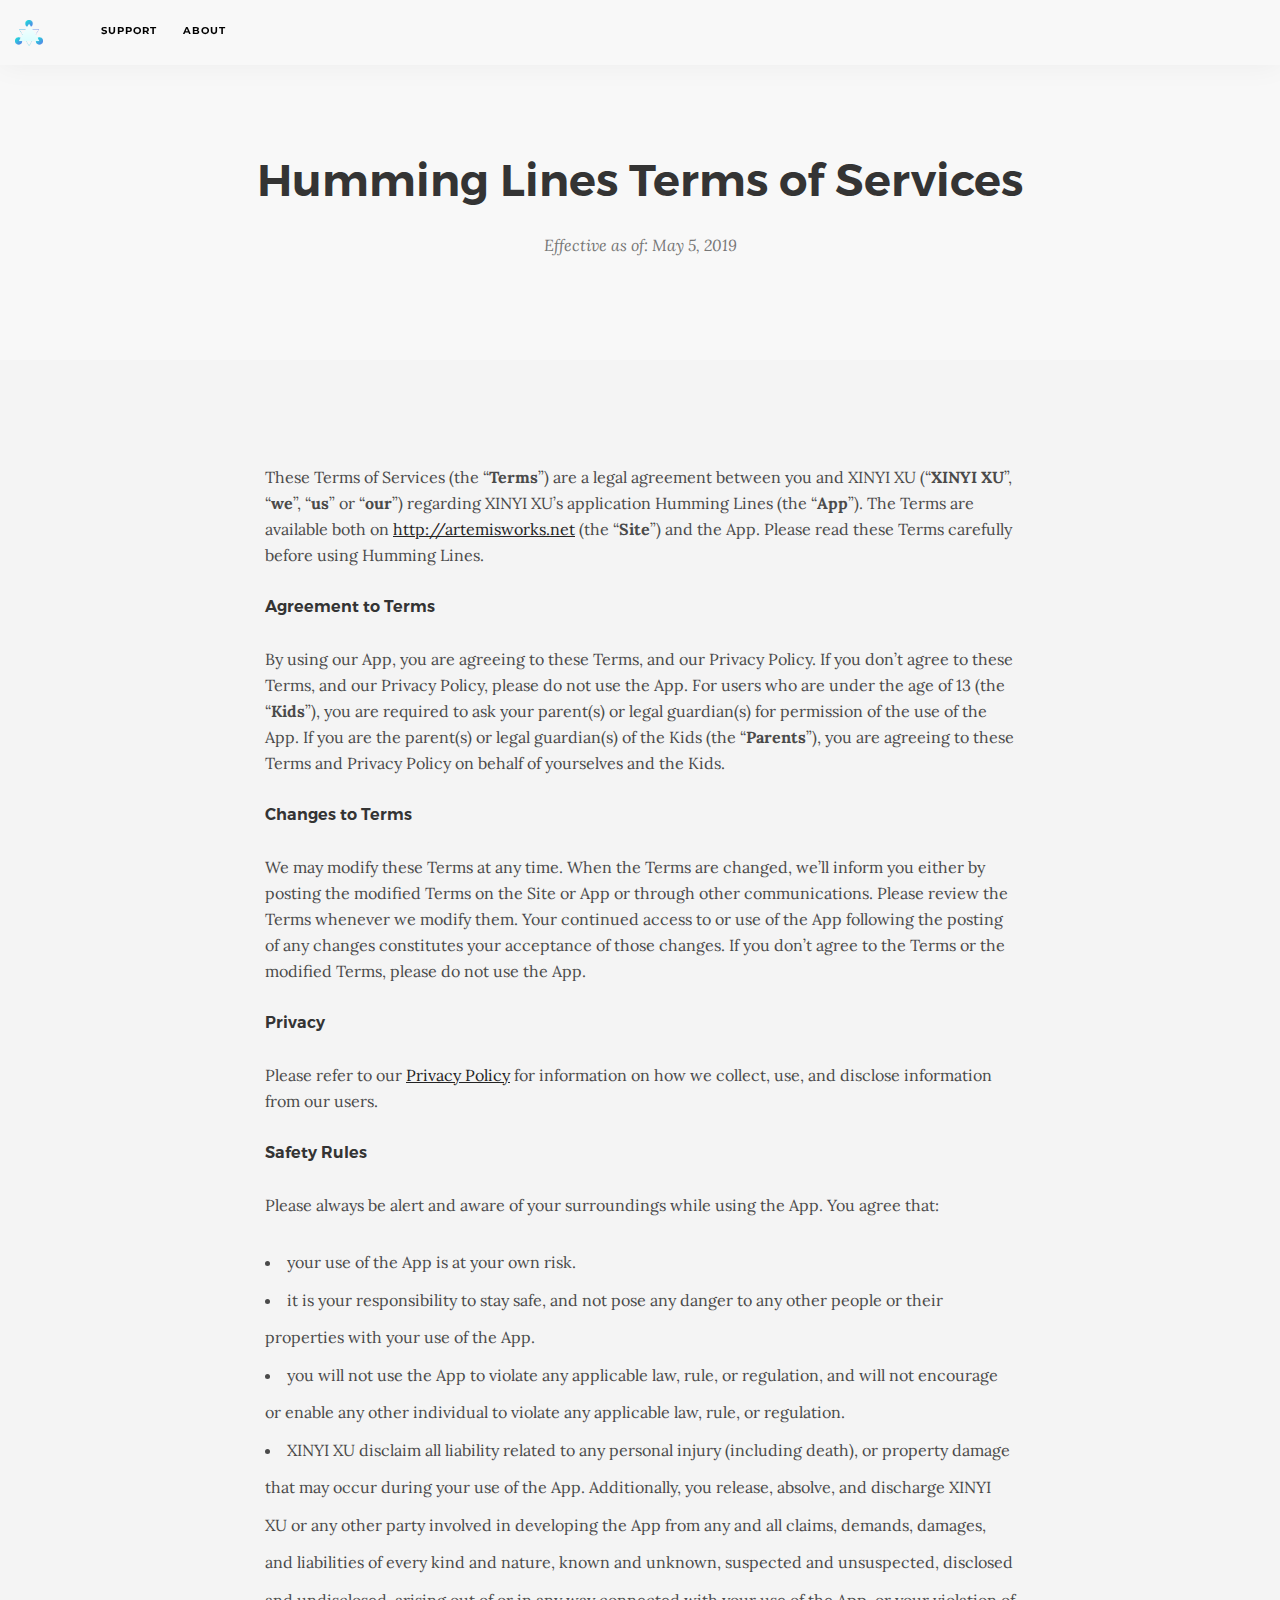
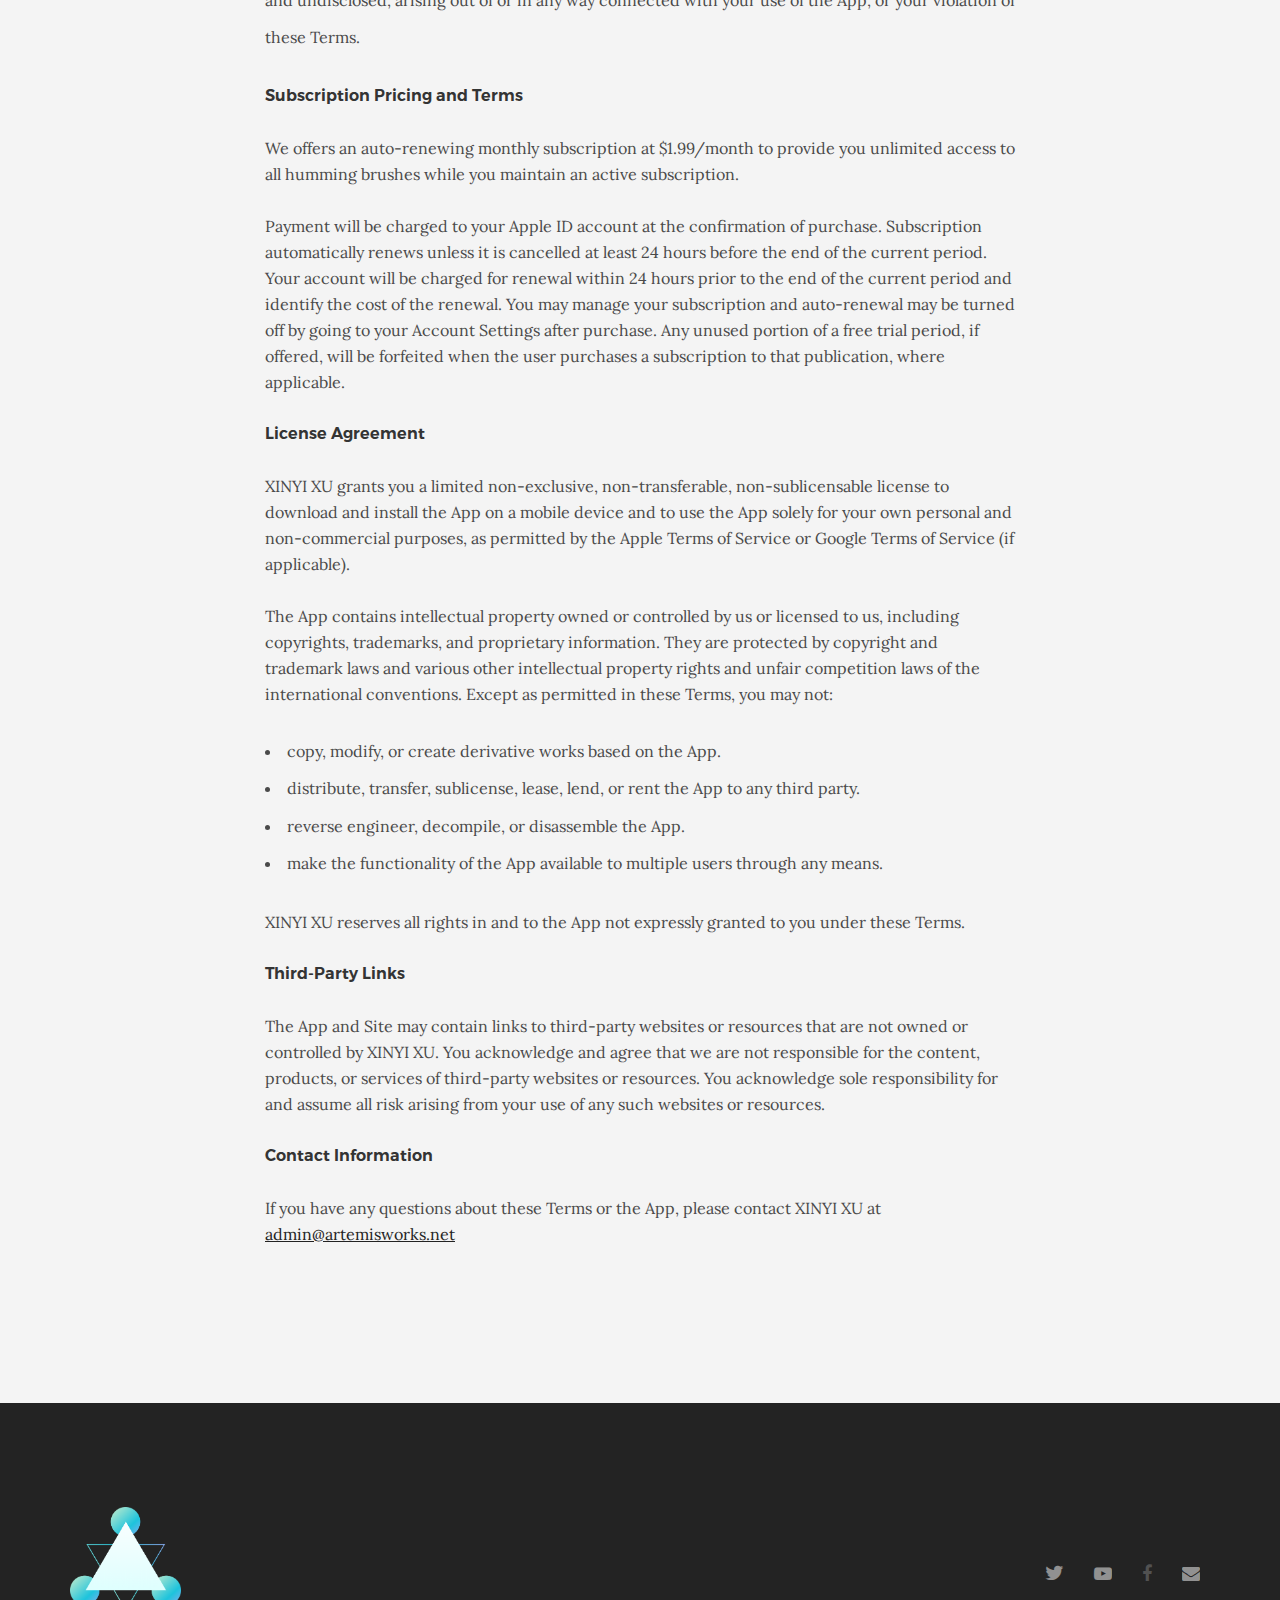
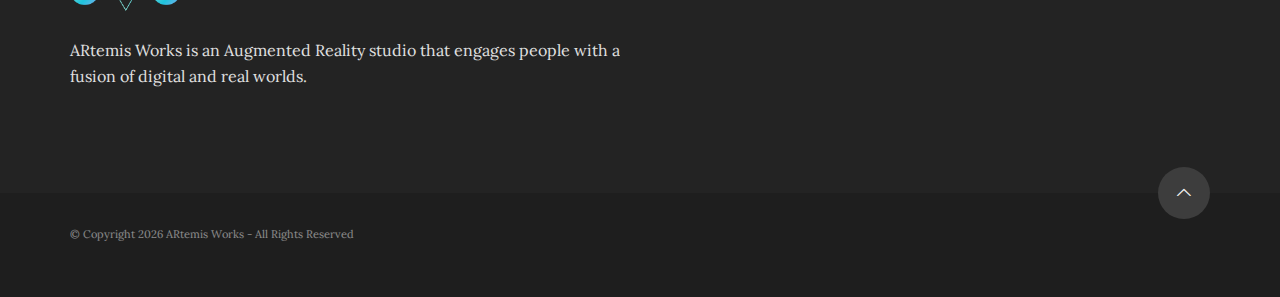
==== terms_of_services_music_brush.html @ 25d591d4 "initial" ====
<!doctype html>
<html lang="en">
    <head>
        <meta charset="utf-8">
        <title>ARtemis | Augmented Reality Works</title>
        <meta name="viewport" content="width=device-width, initial-scale=1.0">
        <link href="css/bootstrap.css" rel="stylesheet" type="text/css" media="all" />
        <link href="css/socicon.css" rel="stylesheet" type="text/css" media="all" />
        <link href="css/iconsmind.css" rel="stylesheet" type="text/css" media="all" />
        <link href="css/interface-icons.css" rel="stylesheet" type="text/css" media="all" />
        <link href="css/owl.carousel.css" rel="stylesheet" type="text/css" media="all" />
        <link href="css/lightbox.min.css" rel="stylesheet" type="text/css" media="all" />
        <link href="css/theme.css" rel="stylesheet" type="text/css" media="all" />
        <link href="css/custom.css" rel="stylesheet" type="text/css" media="all" />
        <link href='https://fonts.googleapis.com/css?family=Lora:400,400italic,700%7CMontserrat:400,700' rel='stylesheet' type='text/css'>
        <link rel="stylesheet" href="https://cdnjs.cloudflare.com/ajax/libs/font-awesome/4.7.0/css/font-awesome.min.css">
    </head>
    <body class="scroll-assist">
        <a id="top"></a>
        <div class="loader"></div>
        <nav class="transition--fade">
            <div class="nav-bar nav--absolute nav--transparent" data-fixed-at="200">
                <div class="nav-module logo-module left">
                    <a href="index.html">
                        <img class="logo logo-dark" alt="logo" src="img/ARtemis4.png" />
                        <img class="logo logo-light" alt="logo" src="img/ARtemis4.png" />
                    </a>
                </div>
                <div class="nav-module menu-module left">
                    <ul class="menu">
                        <li>
                            <a href="support.html" style="color: #000000">
                                <b>Support</b>
                            </a>
                        </li>
                        <li>
                            <a href="about.html" style="color: #000000">
                                <b>About</b>
                            </a>
                        </li>
                    </ul>
                </div>
            </div>
        </nav>
        <!--end of modal-container-->
        <div class="main-container transition--fade">
            <section class="height-40">
                <div class="container pos-vertical-center">
                    <div class="row">
                        <div class="col-sm-12 text-center">
                            <br/><br/>
                            <h2>Humming Lines Terms of Services</h2>
                            <span>
                                <em>Effective as of: May 5, 2019</em>
                            </span>
                        </div>
                    </div>
                    <!--end of row-->
                </div>
                <!--end of container-->
            </section>
            <section class="bg--secondary">
                <div class="container">
                    <div class="row">
                        <div class="col-sm-8 col-sm-offset-2">
                            <p style="color:#4A4A4A">
                                These Terms of Services (the “<b>Terms</b>”) are a legal agreement between you and XINYI XU (“<b>XINYI XU</b>”, “<b>we</b>”, “<b>us</b>” or “<b>our</b>”) regarding XINYI XU’s application Humming Lines (the “<b>App</b>”). The Terms are available both on <a href="http://artemisworks.net/terms_of_services_humming_lines.html">http://artemisworks.net</a> (the “<b>Site</b>”) and the App. Please read these Terms carefully before using Humming Lines. 

                            </p>
                            <h5>Agreement to Terms</h5>
                            <p style="color:#4A4A4A">
                                By using our App, you are agreeing to these Terms, and our Privacy Policy. If you don’t agree to these Terms, and our Privacy Policy, please do not use the App. For users who are under the age of 13 (the “<b>Kids</b>”), you are required to ask your parent(s) or legal guardian(s) for permission of the use of the App. If you are the parent(s) or legal guardian(s) of the Kids (the “<b>Parents</b>”), you are agreeing to these Terms and Privacy Policy on behalf of yourselves and the Kids.

                            </p>
                            <h5>Changes to Terms</h5>
                            <p style="color:#4A4A4A">
                                We may modify these Terms at any time. When the Terms are changed, we’ll inform you either by posting the modified Terms on the Site or App or through other communications. Please review the Terms whenever we modify them. Your continued access to or use of the App following the posting of any changes constitutes your acceptance of those changes. If you don’t agree to the Terms or the modified Terms, please do not use the App.
                            </p>
                            <h5>Privacy</h5>
                            <p style="color:#4A4A4A">
                                Please refer to our <a href="http://artemisworks.net/privacy_policy_humming_lines.html">Privacy Policy</a> for information on how we collect, use, and disclose information from our users.

                            </p>
                            <h5>Safety Rules</h5>
                            <p style="color:#4A4A4A">
                                Please always be alert and aware of your surroundings while using the App. You agree that:
                                <ul class="bullets" style="color:#4A4A4A">
                                <li>
                                    your use of the App is at your own risk.

                                </li>
                                <li>
                                    it is your responsibility to stay safe, and not pose any danger to any other people or their properties with your use of the App. 
                                </li>
                                <li>
                                    you will not use the App to violate any applicable law, rule, or regulation, and will not encourage or enable any other individual to violate any applicable law, rule, or regulation. 
                                </li>
                                <li>
                                    XINYI XU disclaim all liability related to any personal injury (including death), or property damage that may occur during your use of the App. Additionally, you release, absolve, and discharge XINYI XU or any other party involved in developing the App from any and all claims, demands, damages, and liabilities of every kind and nature, known and unknown, suspected and unsuspected, disclosed and undisclosed, arising out of or in any way connected with your use of the App, or your violation of these Terms.
                                </li>
                                </ul> 
                            </p>
                            <h5>Subscription Pricing and Terms</h5>
                            <p style="color:#4A4A4A">
                                We offers an auto-renewing monthly subscription at $1.99/month to provide you unlimited access to all humming brushes while you maintain an active subscription.<br/><br/>

                                Payment will be charged to your Apple ID account at the confirmation of purchase. Subscription automatically renews unless it is cancelled at least 24 hours before the end of the current period. Your account will be charged for renewal within 24 hours prior to the end of the current period and identify the cost of the renewal. You may manage your subscription and auto-renewal may be turned off by going to your Account Settings after purchase. Any unused portion of a free trial period, if offered, will be forfeited when the user purchases a subscription to that publication, where applicable. 

                            </p>
                            <h5>License Agreement</h5>
                            <p style="color:#4A4A4A">
                                XINYI XU grants you a limited non-exclusive, non-transferable, non-sublicensable license to download and install the App on a mobile device and to use the App solely for your own personal and non-commercial purposes, as permitted by the Apple Terms of Service or Google Terms of Service (if applicable). <br/><br/>

                                The App contains intellectual property owned or controlled by us or licensed to us, including copyrights, trademarks, and proprietary information. They are protected by copyright and trademark laws and various other intellectual property rights and unfair competition laws of the international conventions. Except as permitted in these Terms, you may not:
                                <ul class="bullets" style="color:#4A4A4A">
                                <li>
                                    copy, modify, or create derivative works based on the App.
                                </li>
                                <li>
                                    distribute, transfer, sublicense, lease, lend, or rent the App to any third party.
                                </li>
                                <li>
                                    reverse engineer, decompile, or disassemble the App.
                                </li>
                                <li>
                                    make the functionality of the App available to multiple users through any means. 
                                </li>
                                </ul>
                                <p style="color:#4A4A4A">XINYI XU reserves all rights in and to the App not expressly granted to you under these Terms.
                                
                            </p>
                            <h5>Third-Party Links</h5>
                            <p style="color:#4A4A4A">
                                The App and Site may contain links to third-party websites or resources that are not owned or controlled by XINYI XU. You acknowledge and agree that we are not responsible for the content, products, or services of third-party websites or resources. You acknowledge sole responsibility for and assume all risk arising from your use of any such websites or resources.

                            </p>
                            <h5>Contact Information</h5>
                            <p style="color:#4A4A4A">
                                If you have any questions about these Terms or the App, please contact XINYI XU at <a href="mailto:admin@artemisworks.net">admin@artemisworks.net</a>

                            </p>
                        </div>
                    </div>
                    <!--end of row-->
                </div>
                <!--end of container-->
            </section>
            <footer class="bg--dark footer-4">
                <div class="container">
                <div class="row">
                    <div class="col-md-6 col-sm-4">
                            <a href="index.html">
                                <img alt="Pic" src="img/ARtemis2.png" width="20%" height="20%"/>
                            </a>
                            <p>
                                ARtemis Works is an Augmented Reality studio that engages people with a fusion of digital and real worlds.
                                
                            </p>
                        </div>
                        <div class="col-md-2 col-md-offset-4 ">
                            <h6><font color="#232323">Connect with Us</font></h6>
                            <ul class="social-list">
                                <li>
                                    <a href="https://twitter.com/ARtemis_works">
                                        <i class="fa fa-twitter" style="font-size:20px;color:white;"></i>
                                    </a>
                                </li>
                                <li>
                                    <a href="https://www.youtube.com/channel/UC1mgtyyQkvRFtC47WIvHx9Q">
                                        <i class="fa fa-youtube-play" style="font-size:18px;color:white;"></i>
                                    </a>
                                </li>
                                <li>
                                    <a href="#">
                                        <i class="fa fa-facebook" style="font-size:18px;color:grey;"></i>
                                    </a>
                                </li>
                                <li>
                                    <a href="mailto:admin@artemisworks.net">
                                        <i class="fa fa-envelope" style="font-size:18px;color:white;"></i>
                                    </a>
                                </li>
                            </ul>
                        </div>                      
                    </div>
                </div>
                <div class="footer__lower">
                    <div class="container">
                        <div class="row">
                            <div class="col-sm-6 text-center-xs">
                                <span class="type--fine-print">&copy; Copyright
                                    <span class="update-year">2018</span> ARtemis Works - All Rights Reserved</span>
                            </div>
                            <div class="col-sm-6 text-right text-center-xs">
                                <a href="#top" class="inner-link top-link">
                                    <i class="interface-up-open-big"></i>
                                </a>
                            </div>
                        </div>
                        <!--end of row-->
                    </div>
                    <!--end of container-->
                </div>
            </footer>
        </div>
        <script src="js/jquery-2.1.4.min.js"></script>
        <script src="js/isotope.min.js"></script>
        <script src="js/ytplayer.min.js"></script>
        <script src="js/easypiechart.min.js"></script>
        <script src="js/owl.carousel.min.js"></script>
        <script src="js/lightbox.min.js"></script>
        <script src="js/twitterfetcher.min.js"></script>
        <script src="js/smooth-scroll.min.js"></script>
        <script src="js/scrollreveal.min.js"></script>
        <script src="js/parallax.js"></script>
        <script src="js/scripts.js"></script>
    </body>
</html>
---- css/socicon.css ----
@charset "UTF-8";

@font-face {
  font-family: "socicon";
  src: url("../fonts/socicon.ttf") format("truetype");
  font-weight: normal;
  font-style: normal;

}

[data-icon]:before {
  font-family: "socicon" !important;
  content: attr(data-icon);
  font-style: normal !important;
  font-weight: normal !important;
  font-variant: normal !important;
  text-transform: none !important;
  speak: none;
  line-height: 1;
  -webkit-font-smoothing: antialiased;
  -moz-osx-font-smoothing: grayscale;
}

[class^="socicon-"]:before,
[class*=" socicon-"]:before {
  font-family: "socicon" !important;
  font-style: normal !important;
  font-weight: normal !important;
  font-variant: normal !important;
  text-transform: none !important;
  speak: none;
  line-height: 1;
  -webkit-font-smoothing: antialiased;
  -moz-osx-font-smoothing: grayscale;
}

.socicon-modelmayhem:before {
  content: "\e000";
}
.socicon-mixcloud:before {
  content: "\e001";
}
.socicon-drupal:before {
  content: "\e002";
}
.socicon-swarm:before {
  content: "\e003";
}
.socicon-istock:before {
  content: "\e004";
}
.socicon-yammer:before {
  content: "\e005";
}
.socicon-ello:before {
  content: "\e006";
}
.socicon-stackoverflow:before {
  content: "\e007";
}
.socicon-persona:before {
  content: "\e008";
}
.socicon-triplej:before {
  content: "\e009";
}
.socicon-houzz:before {
  content: "\e00a";
}
.socicon-rss:before {
  content: "\e00b";
}
.socicon-paypal:before {
  content: "\e00c";
}
.socicon-odnoklassniki:before {
  content: "\e00d";
}
.socicon-airbnb:before {
  content: "\e00e";
}
.socicon-periscope:before {
  content: "\e00f";
}
.socicon-outlook:before {
  content: "\e010";
}
.socicon-coderwall:before {
  content: "\e011";
}
.socicon-tripadvisor:before {
  content: "\e012";
}
.socicon-appnet:before {
  content: "\e013";
}
.socicon-goodreads:before {
  content: "\e014";
}
.socicon-tripit:before {
  content: "\e015";
}
.socicon-lanyrd:before {
  content: "\e016";
}
.socicon-slideshare:before {
  content: "\e017";
}
.socicon-buffer:before {
  content: "\e018";
}
.socicon-disqus:before {
  content: "\e019";
}
.socicon-vkontakte:before {
  content: "\e01a";
}
.socicon-whatsapp:before {
  content: "\e01b";
}
.socicon-patreon:before {
  content: "\e01c";
}
.socicon-storehouse:before {
  content: "\e01d";
}
.socicon-pocket:before {
  content: "\e01e";
}
.socicon-mail:before {
  content: "\e01f";
}
.socicon-blogger:before {
  content: "\e020";
}
.socicon-technorati:before {
  content: "\e021";
}
.socicon-reddit:before {
  content: "\e022";
}
.socicon-dribbble:before {
  content: "\e023";
}
.socicon-stumbleupon:before {
  content: "\e024";
}
.socicon-digg:before {
  content: "\e025";
}
.socicon-envato:before {
  content: "\e026";
}
.socicon-behance:before {
  content: "\e027";
}
.socicon-delicious:before {
  content: "\e028";
}
.socicon-deviantart:before {
  content: "\e029";
}
.socicon-forrst:before {
  content: "\e02a";
}
.socicon-play:before {
  content: "\e02b";
}
.socicon-zerply:before {
  content: "\e02c";
}
.socicon-wikipedia:before {
  content: "\e02d";
}
.socicon-apple:before {
  content: "\e02e";
}
.socicon-flattr:before {
  content: "\e02f";
}
.socicon-github:before {
  content: "\e030";
}
.socicon-renren:before {
  content: "\e031";
}
.socicon-friendfeed:before {
  content: "\e032";
}
.socicon-newsvine:before {
  content: "\e033";
}
.socicon-identica:before {
  content: "\e034";
}
.socicon-bebo:before {
  content: "\e035";
}
.socicon-zynga:before {
  content: "\e036";
}
.socicon-steam:before {
  content: "\e037";
}
.socicon-xbox:before {
  content: "\e038";
}
.socicon-windows:before {
  content: "\e039";
}
.socicon-qq:before {
  content: "\e03a";
}
.socicon-douban:before {
  content: "\e03b";
}
.socicon-meetup:before {
  content: "\e03c";
}
.socicon-playstation:before {
  content: "\e03d";
}
.socicon-android:before {
  content: "\e03e";
}
.socicon-snapchat:before {
  content: "\e03f";
}
.socicon-twitter:before {
  content: "\e040";
}
.socicon-facebook:before {
  content: "\e041";
}
.socicon-googleplus:before {
  content: "\e042";
}
.socicon-pinterest:before {
  content: "\e043";
}
.socicon-foursquare:before {
  content: "\e044";
}
.socicon-yahoo:before {
  content: "\e045";
}
.socicon-skype:before {
  content: "\e046";
}
.socicon-yelp:before {
  content: "\e047";
}
.socicon-feedburner:before {
  content: "\e048";
}
.socicon-linkedin:before {
  content: "\e049";
}
.socicon-viadeo:before {
  content: "\e04a";
}
.socicon-xing:before {
  content: "\e04b";
}
.socicon-myspace:before {
  content: "\e04c";
}
.socicon-soundcloud:before {
  content: "\e04d";
}
.socicon-spotify:before {
  content: "\e04e";
}
.socicon-grooveshark:before {
  content: "\e04f";
}
.socicon-lastfm:before {
  content: "\e050";
}
.socicon-youtube:before {
  content: "\e051";
}
.socicon-vimeo:before {
  content: "\e052";
}
.socicon-dailymotion:before {
  content: "\e053";
}
.socicon-vine:before {
  content: "\e054";
}
.socicon-flickr:before {
  content: "\e055";
}
.socicon-500px:before {
  content: "\e056";
}
.socicon-instagram:before {
  content: "\e057";
}
.socicon-wordpress:before {
  content: "\e058";
}
.socicon-tumblr:before {
  content: "\e059";
}
.socicon-twitch:before {
  content: "\e05a";
}
.socicon-8tracks:before {
  content: "\e05b";
}
.socicon-amazon:before {
  content: "\e05c";
}
.socicon-icq:before {
  content: "\e05d";
}
.socicon-smugmug:before {
  content: "\e05e";
}
.socicon-ravelry:before {
  content: "\e05f";
}
.socicon-weibo:before {
  content: "\e060";
}
.socicon-baidu:before {
  content: "\e061";
}
.socicon-angellist:before {
  content: "\e062";
}
.socicon-ebay:before {
  content: "\e063";
}
.socicon-imdb:before {
  content: "\e064";
}
.socicon-stayfriends:before {
  content: "\e065";
}
.socicon-residentadvisor:before {
  content: "\e066";
}
.socicon-google:before {
  content: "\e067";
}
.socicon-yandex:before {
  content: "\e068";
}
.socicon-sharethis:before {
  content: "\e069";
}
.socicon-bandcamp:before {
  content: "\e06a";
}
.socicon-itunes:before {
  content: "\e06b";
}
.socicon-deezer:before {
  content: "\e06c";
}
.socicon-medium:before {
  content: "\e06d";
}
.socicon-telegram:before {
  content: "\e06e";
}
.socicon-openid:before {
  content: "\e06f";
}
.socicon-amplement:before {
  content: "\e070";
}
---- css/iconsmind.css ----
@font-face {
	font-family: 'iconsmind';
	src:url('../fonts/iconsmind.eot?#iefix-rdmvgc') format('embedded-opentype');
	src:url('../fonts/iconsmind.woff') format('woff'),
		url('../fonts/iconsmind.ttf') format('truetype');
	font-weight: normal;
	font-style: normal;
}

[class^="icon-"], [class*=" icon-"] {
	font-family: 'iconsmind';
	speak: none;
	font-style: normal;
	font-weight: normal;
	font-variant: normal;
	text-transform: none;
	line-height: 1;
	/* Better Font Rendering =========== */
	-webkit-font-smoothing: antialiased;
	-moz-osx-font-smoothing: grayscale;
}

.icon-A-Z:before {
	content: "\e600";
}
.icon-Aa:before {
	content: "\e601";
}
.icon-Add-Bag:before {
	content: "\e602";
}
.icon-Add-Basket:before {
	content: "\e603";
}
.icon-Add-Cart:before {
	content: "\e604";
}
.icon-Add-File:before {
	content: "\e605";
}
.icon-Add-SpaceAfterParagraph:before {
	content: "\e606";
}
.icon-Add-SpaceBeforeParagraph:before {
	content: "\e607";
}
.icon-Add-User:before {
	content: "\e608";
}
.icon-Add-UserStar:before {
	content: "\e609";
}
.icon-Add-Window:before {
	content: "\e60a";
}
.icon-Add:before {
	content: "\e60b";
}
.icon-Address-Book:before {
	content: "\e60c";
}
.icon-Address-Book2:before {
	content: "\e60d";
}
.icon-Administrator:before {
	content: "\e60e";
}
.icon-Aerobics-2:before {
	content: "\e60f";
}
.icon-Aerobics-3:before {
	content: "\e610";
}
.icon-Aerobics:before {
	content: "\e611";
}
.icon-Affiliate:before {
	content: "\e612";
}
.icon-Aim:before {
	content: "\e613";
}
.icon-Air-Balloon:before {
	content: "\e614";
}
.icon-Airbrush:before {
	content: "\e615";
}
.icon-Airship:before {
	content: "\e616";
}
.icon-Alarm-Clock:before {
	content: "\e617";
}
.icon-Alarm-Clock2:before {
	content: "\e618";
}
.icon-Alarm:before {
	content: "\e619";
}
.icon-Alien-2:before {
	content: "\e61a";
}
.icon-Alien:before {
	content: "\e61b";
}
.icon-Aligator:before {
	content: "\e61c";
}
.icon-Align-Center:before {
	content: "\e61d";
}
.icon-Align-JustifyAll:before {
	content: "\e61e";
}
.icon-Align-JustifyCenter:before {
	content: "\e61f";
}
.icon-Align-JustifyLeft:before {
	content: "\e620";
}
.icon-Align-JustifyRight:before {
	content: "\e621";
}
.icon-Align-Left:before {
	content: "\e622";
}
.icon-Align-Right:before {
	content: "\e623";
}
.icon-Alpha:before {
	content: "\e624";
}
.icon-Ambulance:before {
	content: "\e625";
}
.icon-AMX:before {
	content: "\e626";
}
.icon-Anchor-2:before {
	content: "\e627";
}
.icon-Anchor:before {
	content: "\e628";
}
.icon-Android-Store:before {
	content: "\e629";
}
.icon-Android:before {
	content: "\e62a";
}
.icon-Angel-Smiley:before {
	content: "\e62b";
}
.icon-Angel:before {
	content: "\e62c";
}
.icon-Angry:before {
	content: "\e62d";
}
.icon-Apple-Bite:before {
	content: "\e62e";
}
.icon-Apple-Store:before {
	content: "\e62f";
}
.icon-Apple:before {
	content: "\e630";
}
.icon-Approved-Window:before {
	content: "\e631";
}
.icon-Aquarius-2:before {
	content: "\e632";
}
.icon-Aquarius:before {
	content: "\e633";
}
.icon-Archery-2:before {
	content: "\e634";
}
.icon-Archery:before {
	content: "\e635";
}
.icon-Argentina:before {
	content: "\e636";
}
.icon-Aries-2:before {
	content: "\e637";
}
.icon-Aries:before {
	content: "\e638";
}
.icon-Army-Key:before {
	content: "\e639";
}
.icon-Arrow-Around:before {
	content: "\e63a";
}
.icon-Arrow-Back3:before {
	content: "\e63b";
}
.icon-Arrow-Back:before {
	content: "\e63c";
}
.icon-Arrow-Back2:before {
	content: "\e63d";
}
.icon-Arrow-Barrier:before {
	content: "\e63e";
}
.icon-Arrow-Circle:before {
	content: "\e63f";
}
.icon-Arrow-Cross:before {
	content: "\e640";
}
.icon-Arrow-Down:before {
	content: "\e641";
}
.icon-Arrow-Down2:before {
	content: "\e642";
}
.icon-Arrow-Down3:before {
	content: "\e643";
}
.icon-Arrow-DowninCircle:before {
	content: "\e644";
}
.icon-Arrow-Fork:before {
	content: "\e645";
}
.icon-Arrow-Forward:before {
	content: "\e646";
}
.icon-Arrow-Forward2:before {
	content: "\e647";
}
.icon-Arrow-From:before {
	content: "\e648";
}
.icon-Arrow-Inside:before {
	content: "\e649";
}
.icon-Arrow-Inside45:before {
	content: "\e64a";
}
.icon-Arrow-InsideGap:before {
	content: "\e64b";
}
.icon-Arrow-InsideGap45:before {
	content: "\e64c";
}
.icon-Arrow-Into:before {
	content: "\e64d";
}
.icon-Arrow-Join:before {
	content: "\e64e";
}
.icon-Arrow-Junction:before {
	content: "\e64f";
}
.icon-Arrow-Left:before {
	content: "\e650";
}
.icon-Arrow-Left2:before {
	content: "\e651";
}
.icon-Arrow-LeftinCircle:before {
	content: "\e652";
}
.icon-Arrow-Loop:before {
	content: "\e653";
}
.icon-Arrow-Merge:before {
	content: "\e654";
}
.icon-Arrow-Mix:before {
	content: "\e655";
}
.icon-Arrow-Next:before {
	content: "\e656";
}
.icon-Arrow-OutLeft:before {
	content: "\e657";
}
.icon-Arrow-OutRight:before {
	content: "\e658";
}
.icon-Arrow-Outside:before {
	content: "\e659";
}
.icon-Arrow-Outside45:before {
	content: "\e65a";
}
.icon-Arrow-OutsideGap:before {
	content: "\e65b";
}
.icon-Arrow-OutsideGap45:before {
	content: "\e65c";
}
.icon-Arrow-Over:before {
	content: "\e65d";
}
.icon-Arrow-Refresh:before {
	content: "\e65e";
}
.icon-Arrow-Refresh2:before {
	content: "\e65f";
}
.icon-Arrow-Right:before {
	content: "\e660";
}
.icon-Arrow-Right2:before {
	content: "\e661";
}
.icon-Arrow-RightinCircle:before {
	content: "\e662";
}
.icon-Arrow-Shuffle:before {
	content: "\e663";
}
.icon-Arrow-Squiggly:before {
	content: "\e664";
}
.icon-Arrow-Through:before {
	content: "\e665";
}
.icon-Arrow-To:before {
	content: "\e666";
}
.icon-Arrow-TurnLeft:before {
	content: "\e667";
}
.icon-Arrow-TurnRight:before {
	content: "\e668";
}
.icon-Arrow-Up:before {
	content: "\e669";
}
.icon-Arrow-Up2:before {
	content: "\e66a";
}
.icon-Arrow-Up3:before {
	content: "\e66b";
}
.icon-Arrow-UpinCircle:before {
	content: "\e66c";
}
.icon-Arrow-XLeft:before {
	content: "\e66d";
}
.icon-Arrow-XRight:before {
	content: "\e66e";
}
.icon-Ask:before {
	content: "\e66f";
}
.icon-Assistant:before {
	content: "\e670";
}
.icon-Astronaut:before {
	content: "\e671";
}
.icon-At-Sign:before {
	content: "\e672";
}
.icon-ATM:before {
	content: "\e673";
}
.icon-Atom:before {
	content: "\e674";
}
.icon-Audio:before {
	content: "\e675";
}
.icon-Auto-Flash:before {
	content: "\e676";
}
.icon-Autumn:before {
	content: "\e677";
}
.icon-Baby-Clothes:before {
	content: "\e678";
}
.icon-Baby-Clothes2:before {
	content: "\e679";
}
.icon-Baby-Cry:before {
	content: "\e67a";
}
.icon-Baby:before {
	content: "\e67b";
}
.icon-Back2:before {
	content: "\e67c";
}
.icon-Back-Media:before {
	content: "\e67d";
}
.icon-Back-Music:before {
	content: "\e67e";
}
.icon-Back:before {
	content: "\e67f";
}
.icon-Background:before {
	content: "\e680";
}
.icon-Bacteria:before {
	content: "\e681";
}
.icon-Bag-Coins:before {
	content: "\e682";
}
.icon-Bag-Items:before {
	content: "\e683";
}
.icon-Bag-Quantity:before {
	content: "\e684";
}
.icon-Bag:before {
	content: "\e685";
}
.icon-Bakelite:before {
	content: "\e686";
}
.icon-Ballet-Shoes:before {
	content: "\e687";
}
.icon-Balloon:before {
	content: "\e688";
}
.icon-Banana:before {
	content: "\e689";
}
.icon-Band-Aid:before {
	content: "\e68a";
}
.icon-Bank:before {
	content: "\e68b";
}
.icon-Bar-Chart:before {
	content: "\e68c";
}
.icon-Bar-Chart2:before {
	content: "\e68d";
}
.icon-Bar-Chart3:before {
	content: "\e68e";
}
.icon-Bar-Chart4:before {
	content: "\e68f";
}
.icon-Bar-Chart5:before {
	content: "\e690";
}
.icon-Bar-Code:before {
	content: "\e691";
}
.icon-Barricade-2:before {
	content: "\e692";
}
.icon-Barricade:before {
	content: "\e693";
}
.icon-Baseball:before {
	content: "\e694";
}
.icon-Basket-Ball:before {
	content: "\e695";
}
.icon-Basket-Coins:before {
	content: "\e696";
}
.icon-Basket-Items:before {
	content: "\e697";
}
.icon-Basket-Quantity:before {
	content: "\e698";
}
.icon-Bat-2:before {
	content: "\e699";
}
.icon-Bat:before {
	content: "\e69a";
}
.icon-Bathrobe:before {
	content: "\e69b";
}
.icon-Batman-Mask:before {
	content: "\e69c";
}
.icon-Battery-0:before {
	content: "\e69d";
}
.icon-Battery-25:before {
	content: "\e69e";
}
.icon-Battery-50:before {
	content: "\e69f";
}
.icon-Battery-75:before {
	content: "\e6a0";
}
.icon-Battery-100:before {
	content: "\e6a1";
}
.icon-Battery-Charge:before {
	content: "\e6a2";
}
.icon-Bear:before {
	content: "\e6a3";
}
.icon-Beard-2:before {
	content: "\e6a4";
}
.icon-Beard-3:before {
	content: "\e6a5";
}
.icon-Beard:before {
	content: "\e6a6";
}
.icon-Bebo:before {
	content: "\e6a7";
}
.icon-Bee:before {
	content: "\e6a8";
}
.icon-Beer-Glass:before {
	content: "\e6a9";
}
.icon-Beer:before {
	content: "\e6aa";
}
.icon-Bell-2:before {
	content: "\e6ab";
}
.icon-Bell:before {
	content: "\e6ac";
}
.icon-Belt-2:before {
	content: "\e6ad";
}
.icon-Belt-3:before {
	content: "\e6ae";
}
.icon-Belt:before {
	content: "\e6af";
}
.icon-Berlin-Tower:before {
	content: "\e6b0";
}
.icon-Beta:before {
	content: "\e6b1";
}
.icon-Betvibes:before {
	content: "\e6b2";
}
.icon-Bicycle-2:before {
	content: "\e6b3";
}
.icon-Bicycle-3:before {
	content: "\e6b4";
}
.icon-Bicycle:before {
	content: "\e6b5";
}
.icon-Big-Bang:before {
	content: "\e6b6";
}
.icon-Big-Data:before {
	content: "\e6b7";
}
.icon-Bike-Helmet:before {
	content: "\e6b8";
}
.icon-Bikini:before {
	content: "\e6b9";
}
.icon-Bilk-Bottle2:before {
	content: "\e6ba";
}
.icon-Billing:before {
	content: "\e6bb";
}
.icon-Bing:before {
	content: "\e6bc";
}
.icon-Binocular:before {
	content: "\e6bd";
}
.icon-Bio-Hazard:before {
	content: "\e6be";
}
.icon-Biotech:before {
	content: "\e6bf";
}
.icon-Bird-DeliveringLetter:before {
	content: "\e6c0";
}
.icon-Bird:before {
	content: "\e6c1";
}
.icon-Birthday-Cake:before {
	content: "\e6c2";
}
.icon-Bisexual:before {
	content: "\e6c3";
}
.icon-Bishop:before {
	content: "\e6c4";
}
.icon-Bitcoin:before {
	content: "\e6c5";
}
.icon-Black-Cat:before {
	content: "\e6c6";
}
.icon-Blackboard:before {
	content: "\e6c7";
}
.icon-Blinklist:before {
	content: "\e6c8";
}
.icon-Block-Cloud:before {
	content: "\e6c9";
}
.icon-Block-Window:before {
	content: "\e6ca";
}
.icon-Blogger:before {
	content: "\e6cb";
}
.icon-Blood:before {
	content: "\e6cc";
}
.icon-Blouse:before {
	content: "\e6cd";
}
.icon-Blueprint:before {
	content: "\e6ce";
}
.icon-Board:before {
	content: "\e6cf";
}
.icon-Bodybuilding:before {
	content: "\e6d0";
}
.icon-Bold-Text:before {
	content: "\e6d1";
}
.icon-Bone:before {
	content: "\e6d2";
}
.icon-Bones:before {
	content: "\e6d3";
}
.icon-Book:before {
	content: "\e6d4";
}
.icon-Bookmark:before {
	content: "\e6d5";
}
.icon-Books-2:before {
	content: "\e6d6";
}
.icon-Books:before {
	content: "\e6d7";
}
.icon-Boom:before {
	content: "\e6d8";
}
.icon-Boot-2:before {
	content: "\e6d9";
}
.icon-Boot:before {
	content: "\e6da";
}
.icon-Bottom-ToTop:before {
	content: "\e6db";
}
.icon-Bow-2:before {
	content: "\e6dc";
}
.icon-Bow-3:before {
	content: "\e6dd";
}
.icon-Bow-4:before {
	content: "\e6de";
}
.icon-Bow-5:before {
	content: "\e6df";
}
.icon-Bow-6:before {
	content: "\e6e0";
}
.icon-Bow:before {
	content: "\e6e1";
}
.icon-Bowling-2:before {
	content: "\e6e2";
}
.icon-Bowling:before {
	content: "\e6e3";
}
.icon-Box2:before {
	content: "\e6e4";
}
.icon-Box-Close:before {
	content: "\e6e5";
}
.icon-Box-Full:before {
	content: "\e6e6";
}
.icon-Box-Open:before {
	content: "\e6e7";
}
.icon-Box-withFolders:before {
	content: "\e6e8";
}
.icon-Box:before {
	content: "\e6e9";
}
.icon-Boy:before {
	content: "\e6ea";
}
.icon-Bra:before {
	content: "\e6eb";
}
.icon-Brain-2:before {
	content: "\e6ec";
}
.icon-Brain-3:before {
	content: "\e6ed";
}
.icon-Brain:before {
	content: "\e6ee";
}
.icon-Brazil:before {
	content: "\e6ef";
}
.icon-Bread-2:before {
	content: "\e6f0";
}
.icon-Bread:before {
	content: "\e6f1";
}
.icon-Bridge:before {
	content: "\e6f2";
}
.icon-Brightkite:before {
	content: "\e6f3";
}
.icon-Broke-Link2:before {
	content: "\e6f4";
}
.icon-Broken-Link:before {
	content: "\e6f5";
}
.icon-Broom:before {
	content: "\e6f6";
}
.icon-Brush:before {
	content: "\e6f7";
}
.icon-Bucket:before {
	content: "\e6f8";
}
.icon-Bug:before {
	content: "\e6f9";
}
.icon-Building:before {
	content: "\e6fa";
}
.icon-Bulleted-List:before {
	content: "\e6fb";
}
.icon-Bus-2:before {
	content: "\e6fc";
}
.icon-Bus:before {
	content: "\e6fd";
}
.icon-Business-Man:before {
	content: "\e6fe";
}
.icon-Business-ManWoman:before {
	content: "\e6ff";
}
.icon-Business-Mens:before {
	content: "\e700";
}
.icon-Business-Woman:before {
	content: "\e701";
}
.icon-Butterfly:before {
	content: "\e702";
}
.icon-Button:before {
	content: "\e703";
}
.icon-Cable-Car:before {
	content: "\e704";
}
.icon-Cake:before {
	content: "\e705";
}
.icon-Calculator-2:before {
	content: "\e706";
}
.icon-Calculator-3:before {
	content: "\e707";
}
.icon-Calculator:before {
	content: "\e708";
}
.icon-Calendar-2:before {
	content: "\e709";
}
.icon-Calendar-3:before {
	content: "\e70a";
}
.icon-Calendar-4:before {
	content: "\e70b";
}
.icon-Calendar-Clock:before {
	content: "\e70c";
}
.icon-Calendar:before {
	content: "\e70d";
}
.icon-Camel:before {
	content: "\e70e";
}
.icon-Camera-2:before {
	content: "\e70f";
}
.icon-Camera-3:before {
	content: "\e710";
}
.icon-Camera-4:before {
	content: "\e711";
}
.icon-Camera-5:before {
	content: "\e712";
}
.icon-Camera-Back:before {
	content: "\e713";
}
.icon-Camera:before {
	content: "\e714";
}
.icon-Can-2:before {
	content: "\e715";
}
.icon-Can:before {
	content: "\e716";
}
.icon-Canada:before {
	content: "\e717";
}
.icon-Cancer-2:before {
	content: "\e718";
}
.icon-Cancer-3:before {
	content: "\e719";
}
.icon-Cancer:before {
	content: "\e71a";
}
.icon-Candle:before {
	content: "\e71b";
}
.icon-Candy-Cane:before {
	content: "\e71c";
}
.icon-Candy:before {
	content: "\e71d";
}
.icon-Cannon:before {
	content: "\e71e";
}
.icon-Cap-2:before {
	content: "\e71f";
}
.icon-Cap-3:before {
	content: "\e720";
}
.icon-Cap-Smiley:before {
	content: "\e721";
}
.icon-Cap:before {
	content: "\e722";
}
.icon-Capricorn-2:before {
	content: "\e723";
}
.icon-Capricorn:before {
	content: "\e724";
}
.icon-Car-2:before {
	content: "\e725";
}
.icon-Car-3:before {
	content: "\e726";
}
.icon-Car-Coins:before {
	content: "\e727";
}
.icon-Car-Items:before {
	content: "\e728";
}
.icon-Car-Wheel:before {
	content: "\e729";
}
.icon-Car:before {
	content: "\e72a";
}
.icon-Cardigan:before {
	content: "\e72b";
}
.icon-Cardiovascular:before {
	content: "\e72c";
}
.icon-Cart-Quantity:before {
	content: "\e72d";
}
.icon-Casette-Tape:before {
	content: "\e72e";
}
.icon-Cash-Register:before {
	content: "\e72f";
}
.icon-Cash-register2:before {
	content: "\e730";
}
.icon-Castle:before {
	content: "\e731";
}
.icon-Cat:before {
	content: "\e732";
}
.icon-Cathedral:before {
	content: "\e733";
}
.icon-Cauldron:before {
	content: "\e734";
}
.icon-CD-2:before {
	content: "\e735";
}
.icon-CD-Cover:before {
	content: "\e736";
}
.icon-CD:before {
	content: "\e737";
}
.icon-Cello:before {
	content: "\e738";
}
.icon-Celsius:before {
	content: "\e739";
}
.icon-Chacked-Flag:before {
	content: "\e73a";
}
.icon-Chair:before {
	content: "\e73b";
}
.icon-Charger:before {
	content: "\e73c";
}
.icon-Check-2:before {
	content: "\e73d";
}
.icon-Check:before {
	content: "\e73e";
}
.icon-Checked-User:before {
	content: "\e73f";
}
.icon-Checkmate:before {
	content: "\e740";
}
.icon-Checkout-Bag:before {
	content: "\e741";
}
.icon-Checkout-Basket:before {
	content: "\e742";
}
.icon-Checkout:before {
	content: "\e743";
}
.icon-Cheese:before {
	content: "\e744";
}
.icon-Cheetah:before {
	content: "\e745";
}
.icon-Chef-Hat:before {
	content: "\e746";
}
.icon-Chef-Hat2:before {
	content: "\e747";
}
.icon-Chef:before {
	content: "\e748";
}
.icon-Chemical-2:before {
	content: "\e749";
}
.icon-Chemical-3:before {
	content: "\e74a";
}
.icon-Chemical-4:before {
	content: "\e74b";
}
.icon-Chemical-5:before {
	content: "\e74c";
}
.icon-Chemical:before {
	content: "\e74d";
}
.icon-Chess-Board:before {
	content: "\e74e";
}
.icon-Chess:before {
	content: "\e74f";
}
.icon-Chicken:before {
	content: "\e750";
}
.icon-Chile:before {
	content: "\e751";
}
.icon-Chimney:before {
	content: "\e752";
}
.icon-China:before {
	content: "\e753";
}
.icon-Chinese-Temple:before {
	content: "\e754";
}
.icon-Chip:before {
	content: "\e755";
}
.icon-Chopsticks-2:before {
	content: "\e756";
}
.icon-Chopsticks:before {
	content: "\e757";
}
.icon-Christmas-Ball:before {
	content: "\e758";
}
.icon-Christmas-Bell:before {
	content: "\e759";
}
.icon-Christmas-Candle:before {
	content: "\e75a";
}
.icon-Christmas-Hat:before {
	content: "\e75b";
}
.icon-Christmas-Sleigh:before {
	content: "\e75c";
}
.icon-Christmas-Snowman:before {
	content: "\e75d";
}
.icon-Christmas-Sock:before {
	content: "\e75e";
}
.icon-Christmas-Tree:before {
	content: "\e75f";
}
.icon-Christmas:before {
	content: "\e760";
}
.icon-Chrome:before {
	content: "\e761";
}
.icon-Chrysler-Building:before {
	content: "\e762";
}
.icon-Cinema:before {
	content: "\e763";
}
.icon-Circular-Point:before {
	content: "\e764";
}
.icon-City-Hall:before {
	content: "\e765";
}
.icon-Clamp:before {
	content: "\e766";
}
.icon-Clapperboard-Close:before {
	content: "\e767";
}
.icon-Clapperboard-Open:before {
	content: "\e768";
}
.icon-Claps:before {
	content: "\e769";
}
.icon-Clef:before {
	content: "\e76a";
}
.icon-Clinic:before {
	content: "\e76b";
}
.icon-Clock-2:before {
	content: "\e76c";
}
.icon-Clock-3:before {
	content: "\e76d";
}
.icon-Clock-4:before {
	content: "\e76e";
}
.icon-Clock-Back:before {
	content: "\e76f";
}
.icon-Clock-Forward:before {
	content: "\e770";
}
.icon-Clock:before {
	content: "\e771";
}
.icon-Close-Window:before {
	content: "\e772";
}
.icon-Close:before {
	content: "\e773";
}
.icon-Clothing-Store:before {
	content: "\e774";
}
.icon-Cloud--:before {
	content: "\e775";
}
.icon-Cloud-:before {
	content: "\e776";
}
.icon-Cloud-Camera:before {
	content: "\e777";
}
.icon-Cloud-Computer:before {
	content: "\e778";
}
.icon-Cloud-Email:before {
	content: "\e779";
}
.icon-Cloud-Hail:before {
	content: "\e77a";
}
.icon-Cloud-Laptop:before {
	content: "\e77b";
}
.icon-Cloud-Lock:before {
	content: "\e77c";
}
.icon-Cloud-Moon:before {
	content: "\e77d";
}
.icon-Cloud-Music:before {
	content: "\e77e";
}
.icon-Cloud-Picture:before {
	content: "\e77f";
}
.icon-Cloud-Rain:before {
	content: "\e780";
}
.icon-Cloud-Remove:before {
	content: "\e781";
}
.icon-Cloud-Secure:before {
	content: "\e782";
}
.icon-Cloud-Settings:before {
	content: "\e783";
}
.icon-Cloud-Smartphone:before {
	content: "\e784";
}
.icon-Cloud-Snow:before {
	content: "\e785";
}
.icon-Cloud-Sun:before {
	content: "\e786";
}
.icon-Cloud-Tablet:before {
	content: "\e787";
}
.icon-Cloud-Video:before {
	content: "\e788";
}
.icon-Cloud-Weather:before {
	content: "\e789";
}
.icon-Cloud:before {
	content: "\e78a";
}
.icon-Clouds-Weather:before {
	content: "\e78b";
}
.icon-Clouds:before {
	content: "\e78c";
}
.icon-Clown:before {
	content: "\e78d";
}
.icon-CMYK:before {
	content: "\e78e";
}
.icon-Coat:before {
	content: "\e78f";
}
.icon-Cocktail:before {
	content: "\e790";
}
.icon-Coconut:before {
	content: "\e791";
}
.icon-Code-Window:before {
	content: "\e792";
}
.icon-Coding:before {
	content: "\e793";
}
.icon-Coffee-2:before {
	content: "\e794";
}
.icon-Coffee-Bean:before {
	content: "\e795";
}
.icon-Coffee-Machine:before {
	content: "\e796";
}
.icon-Coffee-toGo:before {
	content: "\e797";
}
.icon-Coffee:before {
	content: "\e798";
}
.icon-Coffin:before {
	content: "\e799";
}
.icon-Coin:before {
	content: "\e79a";
}
.icon-Coins-2:before {
	content: "\e79b";
}
.icon-Coins-3:before {
	content: "\e79c";
}
.icon-Coins:before {
	content: "\e79d";
}
.icon-Colombia:before {
	content: "\e79e";
}
.icon-Colosseum:before {
	content: "\e79f";
}
.icon-Column-2:before {
	content: "\e7a0";
}
.icon-Column-3:before {
	content: "\e7a1";
}
.icon-Column:before {
	content: "\e7a2";
}
.icon-Comb-2:before {
	content: "\e7a3";
}
.icon-Comb:before {
	content: "\e7a4";
}
.icon-Communication-Tower:before {
	content: "\e7a5";
}
.icon-Communication-Tower2:before {
	content: "\e7a6";
}
.icon-Compass-2:before {
	content: "\e7a7";
}
.icon-Compass-3:before {
	content: "\e7a8";
}
.icon-Compass-4:before {
	content: "\e7a9";
}
.icon-Compass-Rose:before {
	content: "\e7aa";
}
.icon-Compass:before {
	content: "\e7ab";
}
.icon-Computer-2:before {
	content: "\e7ac";
}
.icon-Computer-3:before {
	content: "\e7ad";
}
.icon-Computer-Secure:before {
	content: "\e7ae";
}
.icon-Computer:before {
	content: "\e7af";
}
.icon-Conference:before {
	content: "\e7b0";
}
.icon-Confused:before {
	content: "\e7b1";
}
.icon-Conservation:before {
	content: "\e7b2";
}
.icon-Consulting:before {
	content: "\e7b3";
}
.icon-Contrast:before {
	content: "\e7b4";
}
.icon-Control-2:before {
	content: "\e7b5";
}
.icon-Control:before {
	content: "\e7b6";
}
.icon-Cookie-Man:before {
	content: "\e7b7";
}
.icon-Cookies:before {
	content: "\e7b8";
}
.icon-Cool-Guy:before {
	content: "\e7b9";
}
.icon-Cool:before {
	content: "\e7ba";
}
.icon-Copyright:before {
	content: "\e7bb";
}
.icon-Costume:before {
	content: "\e7bc";
}
.icon-Couple-Sign:before {
	content: "\e7bd";
}
.icon-Cow:before {
	content: "\e7be";
}
.icon-CPU:before {
	content: "\e7bf";
}
.icon-Crane:before {
	content: "\e7c0";
}
.icon-Cranium:before {
	content: "\e7c1";
}
.icon-Credit-Card:before {
	content: "\e7c2";
}
.icon-Credit-Card2:before {
	content: "\e7c3";
}
.icon-Credit-Card3:before {
	content: "\e7c4";
}
.icon-Cricket:before {
	content: "\e7c5";
}
.icon-Criminal:before {
	content: "\e7c6";
}
.icon-Croissant:before {
	content: "\e7c7";
}
.icon-Crop-2:before {
	content: "\e7c8";
}
.icon-Crop-3:before {
	content: "\e7c9";
}
.icon-Crown-2:before {
	content: "\e7ca";
}
.icon-Crown:before {
	content: "\e7cb";
}
.icon-Crying:before {
	content: "\e7cc";
}
.icon-Cube-Molecule:before {
	content: "\e7cd";
}
.icon-Cube-Molecule2:before {
	content: "\e7ce";
}
.icon-Cupcake:before {
	content: "\e7cf";
}
.icon-Cursor-Click:before {
	content: "\e7d0";
}
.icon-Cursor-Click2:before {
	content: "\e7d1";
}
.icon-Cursor-Move:before {
	content: "\e7d2";
}
.icon-Cursor-Move2:before {
	content: "\e7d3";
}
.icon-Cursor-Select:before {
	content: "\e7d4";
}
.icon-Cursor:before {
	content: "\e7d5";
}
.icon-D-Eyeglasses:before {
	content: "\e7d6";
}
.icon-D-Eyeglasses2:before {
	content: "\e7d7";
}
.icon-Dam:before {
	content: "\e7d8";
}
.icon-Danemark:before {
	content: "\e7d9";
}
.icon-Danger-2:before {
	content: "\e7da";
}
.icon-Danger:before {
	content: "\e7db";
}
.icon-Dashboard:before {
	content: "\e7dc";
}
.icon-Data-Backup:before {
	content: "\e7dd";
}
.icon-Data-Block:before {
	content: "\e7de";
}
.icon-Data-Center:before {
	content: "\e7df";
}
.icon-Data-Clock:before {
	content: "\e7e0";
}
.icon-Data-Cloud:before {
	content: "\e7e1";
}
.icon-Data-Compress:before {
	content: "\e7e2";
}
.icon-Data-Copy:before {
	content: "\e7e3";
}
.icon-Data-Download:before {
	content: "\e7e4";
}
.icon-Data-Financial:before {
	content: "\e7e5";
}
.icon-Data-Key:before {
	content: "\e7e6";
}
.icon-Data-Lock:before {
	content: "\e7e7";
}
.icon-Data-Network:before {
	content: "\e7e8";
}
.icon-Data-Password:before {
	content: "\e7e9";
}
.icon-Data-Power:before {
	content: "\e7ea";
}
.icon-Data-Refresh:before {
	content: "\e7eb";
}
.icon-Data-Save:before {
	content: "\e7ec";
}
.icon-Data-Search:before {
	content: "\e7ed";
}
.icon-Data-Security:before {
	content: "\e7ee";
}
.icon-Data-Settings:before {
	content: "\e7ef";
}
.icon-Data-Sharing:before {
	content: "\e7f0";
}
.icon-Data-Shield:before {
	content: "\e7f1";
}
.icon-Data-Signal:before {
	content: "\e7f2";
}
.icon-Data-Storage:before {
	content: "\e7f3";
}
.icon-Data-Stream:before {
	content: "\e7f4";
}
.icon-Data-Transfer:before {
	content: "\e7f5";
}
.icon-Data-Unlock:before {
	content: "\e7f6";
}
.icon-Data-Upload:before {
	content: "\e7f7";
}
.icon-Data-Yes:before {
	content: "\e7f8";
}
.icon-Data:before {
	content: "\e7f9";
}
.icon-David-Star:before {
	content: "\e7fa";
}
.icon-Daylight:before {
	content: "\e7fb";
}
.icon-Death:before {
	content: "\e7fc";
}
.icon-Debian:before {
	content: "\e7fd";
}
.icon-Dec:before {
	content: "\e7fe";
}
.icon-Decrase-Inedit:before {
	content: "\e7ff";
}
.icon-Deer-2:before {
	content: "\e800";
}
.icon-Deer:before {
	content: "\e801";
}
.icon-Delete-File:before {
	content: "\e802";
}
.icon-Delete-Window:before {
	content: "\e803";
}
.icon-Delicious:before {
	content: "\e804";
}
.icon-Depression:before {
	content: "\e805";
}
.icon-Deviantart:before {
	content: "\e806";
}
.icon-Device-SyncwithCloud:before {
	content: "\e807";
}
.icon-Diamond:before {
	content: "\e808";
}
.icon-Dice-2:before {
	content: "\e809";
}
.icon-Dice:before {
	content: "\e80a";
}
.icon-Digg:before {
	content: "\e80b";
}
.icon-Digital-Drawing:before {
	content: "\e80c";
}
.icon-Diigo:before {
	content: "\e80d";
}
.icon-Dinosaur:before {
	content: "\e80e";
}
.icon-Diploma-2:before {
	content: "\e80f";
}
.icon-Diploma:before {
	content: "\e810";
}
.icon-Direction-East:before {
	content: "\e811";
}
.icon-Direction-North:before {
	content: "\e812";
}
.icon-Direction-South:before {
	content: "\e813";
}
.icon-Direction-West:before {
	content: "\e814";
}
.icon-Director:before {
	content: "\e815";
}
.icon-Disk:before {
	content: "\e816";
}
.icon-Dj:before {
	content: "\e817";
}
.icon-DNA-2:before {
	content: "\e818";
}
.icon-DNA-Helix:before {
	content: "\e819";
}
.icon-DNA:before {
	content: "\e81a";
}
.icon-Doctor:before {
	content: "\e81b";
}
.icon-Dog:before {
	content: "\e81c";
}
.icon-Dollar-Sign:before {
	content: "\e81d";
}
.icon-Dollar-Sign2:before {
	content: "\e81e";
}
.icon-Dollar:before {
	content: "\e81f";
}
.icon-Dolphin:before {
	content: "\e820";
}
.icon-Domino:before {
	content: "\e821";
}
.icon-Door-Hanger:before {
	content: "\e822";
}
.icon-Door:before {
	content: "\e823";
}
.icon-Doplr:before {
	content: "\e824";
}
.icon-Double-Circle:before {
	content: "\e825";
}
.icon-Double-Tap:before {
	content: "\e826";
}
.icon-Doughnut:before {
	content: "\e827";
}
.icon-Dove:before {
	content: "\e828";
}
.icon-Down-2:before {
	content: "\e829";
}
.icon-Down-3:before {
	content: "\e82a";
}
.icon-Down-4:before {
	content: "\e82b";
}
.icon-Down:before {
	content: "\e82c";
}
.icon-Download-2:before {
	content: "\e82d";
}
.icon-Download-fromCloud:before {
	content: "\e82e";
}
.icon-Download-Window:before {
	content: "\e82f";
}
.icon-Download:before {
	content: "\e830";
}
.icon-Downward:before {
	content: "\e831";
}
.icon-Drag-Down:before {
	content: "\e832";
}
.icon-Drag-Left:before {
	content: "\e833";
}
.icon-Drag-Right:before {
	content: "\e834";
}
.icon-Drag-Up:before {
	content: "\e835";
}
.icon-Drag:before {
	content: "\e836";
}
.icon-Dress:before {
	content: "\e837";
}
.icon-Drill-2:before {
	content: "\e838";
}
.icon-Drill:before {
	content: "\e839";
}
.icon-Drop:before {
	content: "\e83a";
}
.icon-Dropbox:before {
	content: "\e83b";
}
.icon-Drum:before {
	content: "\e83c";
}
.icon-Dry:before {
	content: "\e83d";
}
.icon-Duck:before {
	content: "\e83e";
}
.icon-Dumbbell:before {
	content: "\e83f";
}
.icon-Duplicate-Layer:before {
	content: "\e840";
}
.icon-Duplicate-Window:before {
	content: "\e841";
}
.icon-DVD:before {
	content: "\e842";
}
.icon-Eagle:before {
	content: "\e843";
}
.icon-Ear:before {
	content: "\e844";
}
.icon-Earphones-2:before {
	content: "\e845";
}
.icon-Earphones:before {
	content: "\e846";
}
.icon-Eci-Icon:before {
	content: "\e847";
}
.icon-Edit-Map:before {
	content: "\e848";
}
.icon-Edit:before {
	content: "\e849";
}
.icon-Eggs:before {
	content: "\e84a";
}
.icon-Egypt:before {
	content: "\e84b";
}
.icon-Eifel-Tower:before {
	content: "\e84c";
}
.icon-eject-2:before {
	content: "\e84d";
}
.icon-Eject:before {
	content: "\e84e";
}
.icon-El-Castillo:before {
	content: "\e84f";
}
.icon-Elbow:before {
	content: "\e850";
}
.icon-Electric-Guitar:before {
	content: "\e851";
}
.icon-Electricity:before {
	content: "\e852";
}
.icon-Elephant:before {
	content: "\e853";
}
.icon-Email:before {
	content: "\e854";
}
.icon-Embassy:before {
	content: "\e855";
}
.icon-Empire-StateBuilding:before {
	content: "\e856";
}
.icon-Empty-Box:before {
	content: "\e857";
}
.icon-End2:before {
	content: "\e858";
}
.icon-End-2:before {
	content: "\e859";
}
.icon-End:before {
	content: "\e85a";
}
.icon-Endways:before {
	content: "\e85b";
}
.icon-Engineering:before {
	content: "\e85c";
}
.icon-Envelope-2:before {
	content: "\e85d";
}
.icon-Envelope:before {
	content: "\e85e";
}
.icon-Environmental-2:before {
	content: "\e85f";
}
.icon-Environmental-3:before {
	content: "\e860";
}
.icon-Environmental:before {
	content: "\e861";
}
.icon-Equalizer:before {
	content: "\e862";
}
.icon-Eraser-2:before {
	content: "\e863";
}
.icon-Eraser-3:before {
	content: "\e864";
}
.icon-Eraser:before {
	content: "\e865";
}
.icon-Error-404Window:before {
	content: "\e866";
}
.icon-Euro-Sign:before {
	content: "\e867";
}
.icon-Euro-Sign2:before {
	content: "\e868";
}
.icon-Euro:before {
	content: "\e869";
}
.icon-Evernote:before {
	content: "\e86a";
}
.icon-Evil:before {
	content: "\e86b";
}
.icon-Explode:before {
	content: "\e86c";
}
.icon-Eye-2:before {
	content: "\e86d";
}
.icon-Eye-Blind:before {
	content: "\e86e";
}
.icon-Eye-Invisible:before {
	content: "\e86f";
}
.icon-Eye-Scan:before {
	content: "\e870";
}
.icon-Eye-Visible:before {
	content: "\e871";
}
.icon-Eye:before {
	content: "\e872";
}
.icon-Eyebrow-2:before {
	content: "\e873";
}
.icon-Eyebrow-3:before {
	content: "\e874";
}
.icon-Eyebrow:before {
	content: "\e875";
}
.icon-Eyeglasses-Smiley:before {
	content: "\e876";
}
.icon-Eyeglasses-Smiley2:before {
	content: "\e877";
}
.icon-Face-Style:before {
	content: "\e878";
}
.icon-Face-Style2:before {
	content: "\e879";
}
.icon-Face-Style3:before {
	content: "\e87a";
}
.icon-Face-Style4:before {
	content: "\e87b";
}
.icon-Face-Style5:before {
	content: "\e87c";
}
.icon-Face-Style6:before {
	content: "\e87d";
}
.icon-Facebook-2:before {
	content: "\e87e";
}
.icon-Facebook:before {
	content: "\e87f";
}
.icon-Factory-2:before {
	content: "\e880";
}
.icon-Factory:before {
	content: "\e881";
}
.icon-Fahrenheit:before {
	content: "\e882";
}
.icon-Family-Sign:before {
	content: "\e883";
}
.icon-Fan:before {
	content: "\e884";
}
.icon-Farmer:before {
	content: "\e885";
}
.icon-Fashion:before {
	content: "\e886";
}
.icon-Favorite-Window:before {
	content: "\e887";
}
.icon-Fax:before {
	content: "\e888";
}
.icon-Feather:before {
	content: "\e889";
}
.icon-Feedburner:before {
	content: "\e88a";
}
.icon-Female-2:before {
	content: "\e88b";
}
.icon-Female-Sign:before {
	content: "\e88c";
}
.icon-Female:before {
	content: "\e88d";
}
.icon-File-Block:before {
	content: "\e88e";
}
.icon-File-Bookmark:before {
	content: "\e88f";
}
.icon-File-Chart:before {
	content: "\e890";
}
.icon-File-Clipboard:before {
	content: "\e891";
}
.icon-File-ClipboardFileText:before {
	content: "\e892";
}
.icon-File-ClipboardTextImage:before {
	content: "\e893";
}
.icon-File-Cloud:before {
	content: "\e894";
}
.icon-File-Copy:before {
	content: "\e895";
}
.icon-File-Copy2:before {
	content: "\e896";
}
.icon-File-CSV:before {
	content: "\e897";
}
.icon-File-Download:before {
	content: "\e898";
}
.icon-File-Edit:before {
	content: "\e899";
}
.icon-File-Excel:before {
	content: "\e89a";
}
.icon-File-Favorite:before {
	content: "\e89b";
}
.icon-File-Fire:before {
	content: "\e89c";
}
.icon-File-Graph:before {
	content: "\e89d";
}
.icon-File-Hide:before {
	content: "\e89e";
}
.icon-File-Horizontal:before {
	content: "\e89f";
}
.icon-File-HorizontalText:before {
	content: "\e8a0";
}
.icon-File-HTML:before {
	content: "\e8a1";
}
.icon-File-JPG:before {
	content: "\e8a2";
}
.icon-File-Link:before {
	content: "\e8a3";
}
.icon-File-Loading:before {
	content: "\e8a4";
}
.icon-File-Lock:before {
	content: "\e8a5";
}
.icon-File-Love:before {
	content: "\e8a6";
}
.icon-File-Music:before {
	content: "\e8a7";
}
.icon-File-Network:before {
	content: "\e8a8";
}
.icon-File-Pictures:before {
	content: "\e8a9";
}
.icon-File-Pie:before {
	content: "\e8aa";
}
.icon-File-Presentation:before {
	content: "\e8ab";
}
.icon-File-Refresh:before {
	content: "\e8ac";
}
.icon-File-Search:before {
	content: "\e8ad";
}
.icon-File-Settings:before {
	content: "\e8ae";
}
.icon-File-Share:before {
	content: "\e8af";
}
.icon-File-TextImage:before {
	content: "\e8b0";
}
.icon-File-Trash:before {
	content: "\e8b1";
}
.icon-File-TXT:before {
	content: "\e8b2";
}
.icon-File-Upload:before {
	content: "\e8b3";
}
.icon-File-Video:before {
	content: "\e8b4";
}
.icon-File-Word:before {
	content: "\e8b5";
}
.icon-File-Zip:before {
	content: "\e8b6";
}
.icon-File:before {
	content: "\e8b7";
}
.icon-Files:before {
	content: "\e8b8";
}
.icon-Film-Board:before {
	content: "\e8b9";
}
.icon-Film-Cartridge:before {
	content: "\e8ba";
}
.icon-Film-Strip:before {
	content: "\e8bb";
}
.icon-Film-Video:before {
	content: "\e8bc";
}
.icon-Film:before {
	content: "\e8bd";
}
.icon-Filter-2:before {
	content: "\e8be";
}
.icon-Filter:before {
	content: "\e8bf";
}
.icon-Financial:before {
	content: "\e8c0";
}
.icon-Find-User:before {
	content: "\e8c1";
}
.icon-Finger-DragFourSides:before {
	content: "\e8c2";
}
.icon-Finger-DragTwoSides:before {
	content: "\e8c3";
}
.icon-Finger-Print:before {
	content: "\e8c4";
}
.icon-Finger:before {
	content: "\e8c5";
}
.icon-Fingerprint-2:before {
	content: "\e8c6";
}
.icon-Fingerprint:before {
	content: "\e8c7";
}
.icon-Fire-Flame:before {
	content: "\e8c8";
}
.icon-Fire-Flame2:before {
	content: "\e8c9";
}
.icon-Fire-Hydrant:before {
	content: "\e8ca";
}
.icon-Fire-Staion:before {
	content: "\e8cb";
}
.icon-Firefox:before {
	content: "\e8cc";
}
.icon-Firewall:before {
	content: "\e8cd";
}
.icon-First-Aid:before {
	content: "\e8ce";
}
.icon-First:before {
	content: "\e8cf";
}
.icon-Fish-Food:before {
	content: "\e8d0";
}
.icon-Fish:before {
	content: "\e8d1";
}
.icon-Fit-To:before {
	content: "\e8d2";
}
.icon-Fit-To2:before {
	content: "\e8d3";
}
.icon-Five-Fingers:before {
	content: "\e8d4";
}
.icon-Five-FingersDrag:before {
	content: "\e8d5";
}
.icon-Five-FingersDrag2:before {
	content: "\e8d6";
}
.icon-Five-FingersTouch:before {
	content: "\e8d7";
}
.icon-Flag-2:before {
	content: "\e8d8";
}
.icon-Flag-3:before {
	content: "\e8d9";
}
.icon-Flag-4:before {
	content: "\e8da";
}
.icon-Flag-5:before {
	content: "\e8db";
}
.icon-Flag-6:before {
	content: "\e8dc";
}
.icon-Flag:before {
	content: "\e8dd";
}
.icon-Flamingo:before {
	content: "\e8de";
}
.icon-Flash-2:before {
	content: "\e8df";
}
.icon-Flash-Video:before {
	content: "\e8e0";
}
.icon-Flash:before {
	content: "\e8e1";
}
.icon-Flashlight:before {
	content: "\e8e2";
}
.icon-Flask-2:before {
	content: "\e8e3";
}
.icon-Flask:before {
	content: "\e8e4";
}
.icon-Flick:before {
	content: "\e8e5";
}
.icon-Flickr:before {
	content: "\e8e6";
}
.icon-Flowerpot:before {
	content: "\e8e7";
}
.icon-Fluorescent:before {
	content: "\e8e8";
}
.icon-Fog-Day:before {
	content: "\e8e9";
}
.icon-Fog-Night:before {
	content: "\e8ea";
}
.icon-Folder-Add:before {
	content: "\e8eb";
}
.icon-Folder-Archive:before {
	content: "\e8ec";
}
.icon-Folder-Binder:before {
	content: "\e8ed";
}
.icon-Folder-Binder2:before {
	content: "\e8ee";
}
.icon-Folder-Block:before {
	content: "\e8ef";
}
.icon-Folder-Bookmark:before {
	content: "\e8f0";
}
.icon-Folder-Close:before {
	content: "\e8f1";
}
.icon-Folder-Cloud:before {
	content: "\e8f2";
}
.icon-Folder-Delete:before {
	content: "\e8f3";
}
.icon-Folder-Download:before {
	content: "\e8f4";
}
.icon-Folder-Edit:before {
	content: "\e8f5";
}
.icon-Folder-Favorite:before {
	content: "\e8f6";
}
.icon-Folder-Fire:before {
	content: "\e8f7";
}
.icon-Folder-Hide:before {
	content: "\e8f8";
}
.icon-Folder-Link:before {
	content: "\e8f9";
}
.icon-Folder-Loading:before {
	content: "\e8fa";
}
.icon-Folder-Lock:before {
	content: "\e8fb";
}
.icon-Folder-Love:before {
	content: "\e8fc";
}
.icon-Folder-Music:before {
	content: "\e8fd";
}
.icon-Folder-Network:before {
	content: "\e8fe";
}
.icon-Folder-Open:before {
	content: "\e8ff";
}
.icon-Folder-Open2:before {
	content: "\e900";
}
.icon-Folder-Organizing:before {
	content: "\e901";
}
.icon-Folder-Pictures:before {
	content: "\e902";
}
.icon-Folder-Refresh:before {
	content: "\e903";
}
.icon-Folder-Remove-:before {
	content: "\e904";
}
.icon-Folder-Search:before {
	content: "\e905";
}
.icon-Folder-Settings:before {
	content: "\e906";
}
.icon-Folder-Share:before {
	content: "\e907";
}
.icon-Folder-Trash:before {
	content: "\e908";
}
.icon-Folder-Upload:before {
	content: "\e909";
}
.icon-Folder-Video:before {
	content: "\e90a";
}
.icon-Folder-WithDocument:before {
	content: "\e90b";
}
.icon-Folder-Zip:before {
	content: "\e90c";
}
.icon-Folder:before {
	content: "\e90d";
}
.icon-Folders:before {
	content: "\e90e";
}
.icon-Font-Color:before {
	content: "\e90f";
}
.icon-Font-Name:before {
	content: "\e910";
}
.icon-Font-Size:before {
	content: "\e911";
}
.icon-Font-Style:before {
	content: "\e912";
}
.icon-Font-StyleSubscript:before {
	content: "\e913";
}
.icon-Font-StyleSuperscript:before {
	content: "\e914";
}
.icon-Font-Window:before {
	content: "\e915";
}
.icon-Foot-2:before {
	content: "\e916";
}
.icon-Foot:before {
	content: "\e917";
}
.icon-Football-2:before {
	content: "\e918";
}
.icon-Football:before {
	content: "\e919";
}
.icon-Footprint-2:before {
	content: "\e91a";
}
.icon-Footprint-3:before {
	content: "\e91b";
}
.icon-Footprint:before {
	content: "\e91c";
}
.icon-Forest:before {
	content: "\e91d";
}
.icon-Fork:before {
	content: "\e91e";
}
.icon-Formspring:before {
	content: "\e91f";
}
.icon-Formula:before {
	content: "\e920";
}
.icon-Forsquare:before {
	content: "\e921";
}
.icon-Forward:before {
	content: "\e922";
}
.icon-Fountain-Pen:before {
	content: "\e923";
}
.icon-Four-Fingers:before {
	content: "\e924";
}
.icon-Four-FingersDrag:before {
	content: "\e925";
}
.icon-Four-FingersDrag2:before {
	content: "\e926";
}
.icon-Four-FingersTouch:before {
	content: "\e927";
}
.icon-Fox:before {
	content: "\e928";
}
.icon-Frankenstein:before {
	content: "\e929";
}
.icon-French-Fries:before {
	content: "\e92a";
}
.icon-Friendfeed:before {
	content: "\e92b";
}
.icon-Friendster:before {
	content: "\e92c";
}
.icon-Frog:before {
	content: "\e92d";
}
.icon-Fruits:before {
	content: "\e92e";
}
.icon-Fuel:before {
	content: "\e92f";
}
.icon-Full-Bag:before {
	content: "\e930";
}
.icon-Full-Basket:before {
	content: "\e931";
}
.icon-Full-Cart:before {
	content: "\e932";
}
.icon-Full-Moon:before {
	content: "\e933";
}
.icon-Full-Screen:before {
	content: "\e934";
}
.icon-Full-Screen2:before {
	content: "\e935";
}
.icon-Full-View:before {
	content: "\e936";
}
.icon-Full-View2:before {
	content: "\e937";
}
.icon-Full-ViewWindow:before {
	content: "\e938";
}
.icon-Function:before {
	content: "\e939";
}
.icon-Funky:before {
	content: "\e93a";
}
.icon-Funny-Bicycle:before {
	content: "\e93b";
}
.icon-Furl:before {
	content: "\e93c";
}
.icon-Gamepad-2:before {
	content: "\e93d";
}
.icon-Gamepad:before {
	content: "\e93e";
}
.icon-Gas-Pump:before {
	content: "\e93f";
}
.icon-Gaugage-2:before {
	content: "\e940";
}
.icon-Gaugage:before {
	content: "\e941";
}
.icon-Gay:before {
	content: "\e942";
}
.icon-Gear-2:before {
	content: "\e943";
}
.icon-Gear:before {
	content: "\e944";
}
.icon-Gears-2:before {
	content: "\e945";
}
.icon-Gears:before {
	content: "\e946";
}
.icon-Geek-2:before {
	content: "\e947";
}
.icon-Geek:before {
	content: "\e948";
}
.icon-Gemini-2:before {
	content: "\e949";
}
.icon-Gemini:before {
	content: "\e94a";
}
.icon-Genius:before {
	content: "\e94b";
}
.icon-Gentleman:before {
	content: "\e94c";
}
.icon-Geo--:before {
	content: "\e94d";
}
.icon-Geo-:before {
	content: "\e94e";
}
.icon-Geo-Close:before {
	content: "\e94f";
}
.icon-Geo-Love:before {
	content: "\e950";
}
.icon-Geo-Number:before {
	content: "\e951";
}
.icon-Geo-Star:before {
	content: "\e952";
}
.icon-Geo:before {
	content: "\e953";
}
.icon-Geo2--:before {
	content: "\e954";
}
.icon-Geo2-:before {
	content: "\e955";
}
.icon-Geo2-Close:before {
	content: "\e956";
}
.icon-Geo2-Love:before {
	content: "\e957";
}
.icon-Geo2-Number:before {
	content: "\e958";
}
.icon-Geo2-Star:before {
	content: "\e959";
}
.icon-Geo2:before {
	content: "\e95a";
}
.icon-Geo3--:before {
	content: "\e95b";
}
.icon-Geo3-:before {
	content: "\e95c";
}
.icon-Geo3-Close:before {
	content: "\e95d";
}
.icon-Geo3-Love:before {
	content: "\e95e";
}
.icon-Geo3-Number:before {
	content: "\e95f";
}
.icon-Geo3-Star:before {
	content: "\e960";
}
.icon-Geo3:before {
	content: "\e961";
}
.icon-Gey:before {
	content: "\e962";
}
.icon-Gift-Box:before {
	content: "\e963";
}
.icon-Giraffe:before {
	content: "\e964";
}
.icon-Girl:before {
	content: "\e965";
}
.icon-Glass-Water:before {
	content: "\e966";
}
.icon-Glasses-2:before {
	content: "\e967";
}
.icon-Glasses-3:before {
	content: "\e968";
}
.icon-Glasses:before {
	content: "\e969";
}
.icon-Global-Position:before {
	content: "\e96a";
}
.icon-Globe-2:before {
	content: "\e96b";
}
.icon-Globe:before {
	content: "\e96c";
}
.icon-Gloves:before {
	content: "\e96d";
}
.icon-Go-Bottom:before {
	content: "\e96e";
}
.icon-Go-Top:before {
	content: "\e96f";
}
.icon-Goggles:before {
	content: "\e970";
}
.icon-Golf-2:before {
	content: "\e971";
}
.icon-Golf:before {
	content: "\e972";
}
.icon-Google-Buzz:before {
	content: "\e973";
}
.icon-Google-Drive:before {
	content: "\e974";
}
.icon-Google-Play:before {
	content: "\e975";
}
.icon-Google-Plus:before {
	content: "\e976";
}
.icon-Google:before {
	content: "\e977";
}
.icon-Gopro:before {
	content: "\e978";
}
.icon-Gorilla:before {
	content: "\e979";
}
.icon-Gowalla:before {
	content: "\e97a";
}
.icon-Grave:before {
	content: "\e97b";
}
.icon-Graveyard:before {
	content: "\e97c";
}
.icon-Greece:before {
	content: "\e97d";
}
.icon-Green-Energy:before {
	content: "\e97e";
}
.icon-Green-House:before {
	content: "\e97f";
}
.icon-Guitar:before {
	content: "\e980";
}
.icon-Gun-2:before {
	content: "\e981";
}
.icon-Gun-3:before {
	content: "\e982";
}
.icon-Gun:before {
	content: "\e983";
}
.icon-Gymnastics:before {
	content: "\e984";
}
.icon-Hair-2:before {
	content: "\e985";
}
.icon-Hair-3:before {
	content: "\e986";
}
.icon-Hair-4:before {
	content: "\e987";
}
.icon-Hair:before {
	content: "\e988";
}
.icon-Half-Moon:before {
	content: "\e989";
}
.icon-Halloween-HalfMoon:before {
	content: "\e98a";
}
.icon-Halloween-Moon:before {
	content: "\e98b";
}
.icon-Hamburger:before {
	content: "\e98c";
}
.icon-Hammer:before {
	content: "\e98d";
}
.icon-Hand-Touch:before {
	content: "\e98e";
}
.icon-Hand-Touch2:before {
	content: "\e98f";
}
.icon-Hand-TouchSmartphone:before {
	content: "\e990";
}
.icon-Hand:before {
	content: "\e991";
}
.icon-Hands:before {
	content: "\e992";
}
.icon-Handshake:before {
	content: "\e993";
}
.icon-Hanger:before {
	content: "\e994";
}
.icon-Happy:before {
	content: "\e995";
}
.icon-Hat-2:before {
	content: "\e996";
}
.icon-Hat:before {
	content: "\e997";
}
.icon-Haunted-House:before {
	content: "\e998";
}
.icon-HD-Video:before {
	content: "\e999";
}
.icon-HD:before {
	content: "\e99a";
}
.icon-HDD:before {
	content: "\e99b";
}
.icon-Headphone:before {
	content: "\e99c";
}
.icon-Headphones:before {
	content: "\e99d";
}
.icon-Headset:before {
	content: "\e99e";
}
.icon-Heart-2:before {
	content: "\e99f";
}
.icon-Heart:before {
	content: "\e9a0";
}
.icon-Heels-2:before {
	content: "\e9a1";
}
.icon-Heels:before {
	content: "\e9a2";
}
.icon-Height-Window:before {
	content: "\e9a3";
}
.icon-Helicopter-2:before {
	content: "\e9a4";
}
.icon-Helicopter:before {
	content: "\e9a5";
}
.icon-Helix-2:before {
	content: "\e9a6";
}
.icon-Hello:before {
	content: "\e9a7";
}
.icon-Helmet-2:before {
	content: "\e9a8";
}
.icon-Helmet-3:before {
	content: "\e9a9";
}
.icon-Helmet:before {
	content: "\e9aa";
}
.icon-Hipo:before {
	content: "\e9ab";
}
.icon-Hipster-Glasses:before {
	content: "\e9ac";
}
.icon-Hipster-Glasses2:before {
	content: "\e9ad";
}
.icon-Hipster-Glasses3:before {
	content: "\e9ae";
}
.icon-Hipster-Headphones:before {
	content: "\e9af";
}
.icon-Hipster-Men:before {
	content: "\e9b0";
}
.icon-Hipster-Men2:before {
	content: "\e9b1";
}
.icon-Hipster-Men3:before {
	content: "\e9b2";
}
.icon-Hipster-Sunglasses:before {
	content: "\e9b3";
}
.icon-Hipster-Sunglasses2:before {
	content: "\e9b4";
}
.icon-Hipster-Sunglasses3:before {
	content: "\e9b5";
}
.icon-Hokey:before {
	content: "\e9b6";
}
.icon-Holly:before {
	content: "\e9b7";
}
.icon-Home-2:before {
	content: "\e9b8";
}
.icon-Home-3:before {
	content: "\e9b9";
}
.icon-Home-4:before {
	content: "\e9ba";
}
.icon-Home-5:before {
	content: "\e9bb";
}
.icon-Home-Window:before {
	content: "\e9bc";
}
.icon-Home:before {
	content: "\e9bd";
}
.icon-Homosexual:before {
	content: "\e9be";
}
.icon-Honey:before {
	content: "\e9bf";
}
.icon-Hong-Kong:before {
	content: "\e9c0";
}
.icon-Hoodie:before {
	content: "\e9c1";
}
.icon-Horror:before {
	content: "\e9c2";
}
.icon-Horse:before {
	content: "\e9c3";
}
.icon-Hospital-2:before {
	content: "\e9c4";
}
.icon-Hospital:before {
	content: "\e9c5";
}
.icon-Host:before {
	content: "\e9c6";
}
.icon-Hot-Dog:before {
	content: "\e9c7";
}
.icon-Hotel:before {
	content: "\e9c8";
}
.icon-Hour:before {
	content: "\e9c9";
}
.icon-Hub:before {
	content: "\e9ca";
}
.icon-Humor:before {
	content: "\e9cb";
}
.icon-Hurt:before {
	content: "\e9cc";
}
.icon-Ice-Cream:before {
	content: "\e9cd";
}
.icon-ICQ:before {
	content: "\e9ce";
}
.icon-ID-2:before {
	content: "\e9cf";
}
.icon-ID-3:before {
	content: "\e9d0";
}
.icon-ID-Card:before {
	content: "\e9d1";
}
.icon-Idea-2:before {
	content: "\e9d2";
}
.icon-Idea-3:before {
	content: "\e9d3";
}
.icon-Idea-4:before {
	content: "\e9d4";
}
.icon-Idea-5:before {
	content: "\e9d5";
}
.icon-Idea:before {
	content: "\e9d6";
}
.icon-Identification-Badge:before {
	content: "\e9d7";
}
.icon-ImDB:before {
	content: "\e9d8";
}
.icon-Inbox-Empty:before {
	content: "\e9d9";
}
.icon-Inbox-Forward:before {
	content: "\e9da";
}
.icon-Inbox-Full:before {
	content: "\e9db";
}
.icon-Inbox-Into:before {
	content: "\e9dc";
}
.icon-Inbox-Out:before {
	content: "\e9dd";
}
.icon-Inbox-Reply:before {
	content: "\e9de";
}
.icon-Inbox:before {
	content: "\e9df";
}
.icon-Increase-Inedit:before {
	content: "\e9e0";
}
.icon-Indent-FirstLine:before {
	content: "\e9e1";
}
.icon-Indent-LeftMargin:before {
	content: "\e9e2";
}
.icon-Indent-RightMargin:before {
	content: "\e9e3";
}
.icon-India:before {
	content: "\e9e4";
}
.icon-Info-Window:before {
	content: "\e9e5";
}
.icon-Information:before {
	content: "\e9e6";
}
.icon-Inifity:before {
	content: "\e9e7";
}
.icon-Instagram:before {
	content: "\e9e8";
}
.icon-Internet-2:before {
	content: "\e9e9";
}
.icon-Internet-Explorer:before {
	content: "\e9ea";
}
.icon-Internet-Smiley:before {
	content: "\e9eb";
}
.icon-Internet:before {
	content: "\e9ec";
}
.icon-iOS-Apple:before {
	content: "\e9ed";
}
.icon-Israel:before {
	content: "\e9ee";
}
.icon-Italic-Text:before {
	content: "\e9ef";
}
.icon-Jacket-2:before {
	content: "\e9f0";
}
.icon-Jacket:before {
	content: "\e9f1";
}
.icon-Jamaica:before {
	content: "\e9f2";
}
.icon-Japan:before {
	content: "\e9f3";
}
.icon-Japanese-Gate:before {
	content: "\e9f4";
}
.icon-Jeans:before {
	content: "\e9f5";
}
.icon-Jeep-2:before {
	content: "\e9f6";
}
.icon-Jeep:before {
	content: "\e9f7";
}
.icon-Jet:before {
	content: "\e9f8";
}
.icon-Joystick:before {
	content: "\e9f9";
}
.icon-Juice:before {
	content: "\e9fa";
}
.icon-Jump-Rope:before {
	content: "\e9fb";
}
.icon-Kangoroo:before {
	content: "\e9fc";
}
.icon-Kenya:before {
	content: "\e9fd";
}
.icon-Key-2:before {
	content: "\e9fe";
}
.icon-Key-3:before {
	content: "\e9ff";
}
.icon-Key-Lock:before {
	content: "\ea00";
}
.icon-Key:before {
	content: "\ea01";
}
.icon-Keyboard:before {
	content: "\ea02";
}
.icon-Keyboard3:before {
	content: "\ea03";
}
.icon-Keypad:before {
	content: "\ea04";
}
.icon-King-2:before {
	content: "\ea05";
}
.icon-King:before {
	content: "\ea06";
}
.icon-Kiss:before {
	content: "\ea07";
}
.icon-Knee:before {
	content: "\ea08";
}
.icon-Knife-2:before {
	content: "\ea09";
}
.icon-Knife:before {
	content: "\ea0a";
}
.icon-Knight:before {
	content: "\ea0b";
}
.icon-Koala:before {
	content: "\ea0c";
}
.icon-Korea:before {
	content: "\ea0d";
}
.icon-Lamp:before {
	content: "\ea0e";
}
.icon-Landscape-2:before {
	content: "\ea0f";
}
.icon-Landscape:before {
	content: "\ea10";
}
.icon-Lantern:before {
	content: "\ea11";
}
.icon-Laptop-2:before {
	content: "\ea12";
}
.icon-Laptop-3:before {
	content: "\ea13";
}
.icon-Laptop-Phone:before {
	content: "\ea14";
}
.icon-Laptop-Secure:before {
	content: "\ea15";
}
.icon-Laptop-Tablet:before {
	content: "\ea16";
}
.icon-Laptop:before {
	content: "\ea17";
}
.icon-Laser:before {
	content: "\ea18";
}
.icon-Last-FM:before {
	content: "\ea19";
}
.icon-Last:before {
	content: "\ea1a";
}
.icon-Laughing:before {
	content: "\ea1b";
}
.icon-Layer-1635:before {
	content: "\ea1c";
}
.icon-Layer-1646:before {
	content: "\ea1d";
}
.icon-Layer-Backward:before {
	content: "\ea1e";
}
.icon-Layer-Forward:before {
	content: "\ea1f";
}
.icon-Leafs-2:before {
	content: "\ea20";
}
.icon-Leafs:before {
	content: "\ea21";
}
.icon-Leaning-Tower:before {
	content: "\ea22";
}
.icon-Left--Right:before {
	content: "\ea23";
}
.icon-Left--Right3:before {
	content: "\ea24";
}
.icon-Left-2:before {
	content: "\ea25";
}
.icon-Left-3:before {
	content: "\ea26";
}
.icon-Left-4:before {
	content: "\ea27";
}
.icon-Left-ToRight:before {
	content: "\ea28";
}
.icon-Left:before {
	content: "\ea29";
}
.icon-Leg-2:before {
	content: "\ea2a";
}
.icon-Leg:before {
	content: "\ea2b";
}
.icon-Lego:before {
	content: "\ea2c";
}
.icon-Lemon:before {
	content: "\ea2d";
}
.icon-Len-2:before {
	content: "\ea2e";
}
.icon-Len-3:before {
	content: "\ea2f";
}
.icon-Len:before {
	content: "\ea30";
}
.icon-Leo-2:before {
	content: "\ea31";
}
.icon-Leo:before {
	content: "\ea32";
}
.icon-Leopard:before {
	content: "\ea33";
}
.icon-Lesbian:before {
	content: "\ea34";
}
.icon-Lesbians:before {
	content: "\ea35";
}
.icon-Letter-Close:before {
	content: "\ea36";
}
.icon-Letter-Open:before {
	content: "\ea37";
}
.icon-Letter-Sent:before {
	content: "\ea38";
}
.icon-Libra-2:before {
	content: "\ea39";
}
.icon-Libra:before {
	content: "\ea3a";
}
.icon-Library-2:before {
	content: "\ea3b";
}
.icon-Library:before {
	content: "\ea3c";
}
.icon-Life-Jacket:before {
	content: "\ea3d";
}
.icon-Life-Safer:before {
	content: "\ea3e";
}
.icon-Light-Bulb:before {
	content: "\ea3f";
}
.icon-Light-Bulb2:before {
	content: "\ea40";
}
.icon-Light-BulbLeaf:before {
	content: "\ea41";
}
.icon-Lighthouse:before {
	content: "\ea42";
}
.icon-Like-2:before {
	content: "\ea43";
}
.icon-Like:before {
	content: "\ea44";
}
.icon-Line-Chart:before {
	content: "\ea45";
}
.icon-Line-Chart2:before {
	content: "\ea46";
}
.icon-Line-Chart3:before {
	content: "\ea47";
}
.icon-Line-Chart4:before {
	content: "\ea48";
}
.icon-Line-Spacing:before {
	content: "\ea49";
}
.icon-Line-SpacingText:before {
	content: "\ea4a";
}
.icon-Link-2:before {
	content: "\ea4b";
}
.icon-Link:before {
	content: "\ea4c";
}
.icon-Linkedin-2:before {
	content: "\ea4d";
}
.icon-Linkedin:before {
	content: "\ea4e";
}
.icon-Linux:before {
	content: "\ea4f";
}
.icon-Lion:before {
	content: "\ea50";
}
.icon-Livejournal:before {
	content: "\ea51";
}
.icon-Loading-2:before {
	content: "\ea52";
}
.icon-Loading-3:before {
	content: "\ea53";
}
.icon-Loading-Window:before {
	content: "\ea54";
}
.icon-Loading:before {
	content: "\ea55";
}
.icon-Location-2:before {
	content: "\ea56";
}
.icon-Location:before {
	content: "\ea57";
}
.icon-Lock-2:before {
	content: "\ea58";
}
.icon-Lock-3:before {
	content: "\ea59";
}
.icon-Lock-User:before {
	content: "\ea5a";
}
.icon-Lock-Window:before {
	content: "\ea5b";
}
.icon-Lock:before {
	content: "\ea5c";
}
.icon-Lollipop-2:before {
	content: "\ea5d";
}
.icon-Lollipop-3:before {
	content: "\ea5e";
}
.icon-Lollipop:before {
	content: "\ea5f";
}
.icon-Loop:before {
	content: "\ea60";
}
.icon-Loud:before {
	content: "\ea61";
}
.icon-Loudspeaker:before {
	content: "\ea62";
}
.icon-Love-2:before {
	content: "\ea63";
}
.icon-Love-User:before {
	content: "\ea64";
}
.icon-Love-Window:before {
	content: "\ea65";
}
.icon-Love:before {
	content: "\ea66";
}
.icon-Lowercase-Text:before {
	content: "\ea67";
}
.icon-Luggafe-Front:before {
	content: "\ea68";
}
.icon-Luggage-2:before {
	content: "\ea69";
}
.icon-Macro:before {
	content: "\ea6a";
}
.icon-Magic-Wand:before {
	content: "\ea6b";
}
.icon-Magnet:before {
	content: "\ea6c";
}
.icon-Magnifi-Glass-:before {
	content: "\ea6d";
}
.icon-Magnifi-Glass:before {
	content: "\ea6e";
}
.icon-Magnifi-Glass2:before {
	content: "\ea6f";
}
.icon-Mail-2:before {
	content: "\ea70";
}
.icon-Mail-3:before {
	content: "\ea71";
}
.icon-Mail-Add:before {
	content: "\ea72";
}
.icon-Mail-Attachement:before {
	content: "\ea73";
}
.icon-Mail-Block:before {
	content: "\ea74";
}
.icon-Mail-Delete:before {
	content: "\ea75";
}
.icon-Mail-Favorite:before {
	content: "\ea76";
}
.icon-Mail-Forward:before {
	content: "\ea77";
}
.icon-Mail-Gallery:before {
	content: "\ea78";
}
.icon-Mail-Inbox:before {
	content: "\ea79";
}
.icon-Mail-Link:before {
	content: "\ea7a";
}
.icon-Mail-Lock:before {
	content: "\ea7b";
}
.icon-Mail-Love:before {
	content: "\ea7c";
}
.icon-Mail-Money:before {
	content: "\ea7d";
}
.icon-Mail-Open:before {
	content: "\ea7e";
}
.icon-Mail-Outbox:before {
	content: "\ea7f";
}
.icon-Mail-Password:before {
	content: "\ea80";
}
.icon-Mail-Photo:before {
	content: "\ea81";
}
.icon-Mail-Read:before {
	content: "\ea82";
}
.icon-Mail-Removex:before {
	content: "\ea83";
}
.icon-Mail-Reply:before {
	content: "\ea84";
}
.icon-Mail-ReplyAll:before {
	content: "\ea85";
}
.icon-Mail-Search:before {
	content: "\ea86";
}
.icon-Mail-Send:before {
	content: "\ea87";
}
.icon-Mail-Settings:before {
	content: "\ea88";
}
.icon-Mail-Unread:before {
	content: "\ea89";
}
.icon-Mail-Video:before {
	content: "\ea8a";
}
.icon-Mail-withAtSign:before {
	content: "\ea8b";
}
.icon-Mail-WithCursors:before {
	content: "\ea8c";
}
.icon-Mail:before {
	content: "\ea8d";
}
.icon-Mailbox-Empty:before {
	content: "\ea8e";
}
.icon-Mailbox-Full:before {
	content: "\ea8f";
}
.icon-Male-2:before {
	content: "\ea90";
}
.icon-Male-Sign:before {
	content: "\ea91";
}
.icon-Male:before {
	content: "\ea92";
}
.icon-MaleFemale:before {
	content: "\ea93";
}
.icon-Man-Sign:before {
	content: "\ea94";
}
.icon-Management:before {
	content: "\ea95";
}
.icon-Mans-Underwear:before {
	content: "\ea96";
}
.icon-Mans-Underwear2:before {
	content: "\ea97";
}
.icon-Map-Marker:before {
	content: "\ea98";
}
.icon-Map-Marker2:before {
	content: "\ea99";
}
.icon-Map-Marker3:before {
	content: "\ea9a";
}
.icon-Map:before {
	content: "\ea9b";
}
.icon-Map2:before {
	content: "\ea9c";
}
.icon-Marker-2:before {
	content: "\ea9d";
}
.icon-Marker-3:before {
	content: "\ea9e";
}
.icon-Marker:before {
	content: "\ea9f";
}
.icon-Martini-Glass:before {
	content: "\eaa0";
}
.icon-Mask:before {
	content: "\eaa1";
}
.icon-Master-Card:before {
	content: "\eaa2";
}
.icon-Maximize-Window:before {
	content: "\eaa3";
}
.icon-Maximize:before {
	content: "\eaa4";
}
.icon-Medal-2:before {
	content: "\eaa5";
}
.icon-Medal-3:before {
	content: "\eaa6";
}
.icon-Medal:before {
	content: "\eaa7";
}
.icon-Medical-Sign:before {
	content: "\eaa8";
}
.icon-Medicine-2:before {
	content: "\eaa9";
}
.icon-Medicine-3:before {
	content: "\eaaa";
}
.icon-Medicine:before {
	content: "\eaab";
}
.icon-Megaphone:before {
	content: "\eaac";
}
.icon-Memory-Card:before {
	content: "\eaad";
}
.icon-Memory-Card2:before {
	content: "\eaae";
}
.icon-Memory-Card3:before {
	content: "\eaaf";
}
.icon-Men:before {
	content: "\eab0";
}
.icon-Menorah:before {
	content: "\eab1";
}
.icon-Mens:before {
	content: "\eab2";
}
.icon-Metacafe:before {
	content: "\eab3";
}
.icon-Mexico:before {
	content: "\eab4";
}
.icon-Mic:before {
	content: "\eab5";
}
.icon-Microphone-2:before {
	content: "\eab6";
}
.icon-Microphone-3:before {
	content: "\eab7";
}
.icon-Microphone-4:before {
	content: "\eab8";
}
.icon-Microphone-5:before {
	content: "\eab9";
}
.icon-Microphone-6:before {
	content: "\eaba";
}
.icon-Microphone-7:before {
	content: "\eabb";
}
.icon-Microphone:before {
	content: "\eabc";
}
.icon-Microscope:before {
	content: "\eabd";
}
.icon-Milk-Bottle:before {
	content: "\eabe";
}
.icon-Mine:before {
	content: "\eabf";
}
.icon-Minimize-Maximize-Close-Window:before {
	content: "\eac0";
}
.icon-Minimize-Window:before {
	content: "\eac1";
}
.icon-Minimize:before {
	content: "\eac2";
}
.icon-Mirror:before {
	content: "\eac3";
}
.icon-Mixer:before {
	content: "\eac4";
}
.icon-Mixx:before {
	content: "\eac5";
}
.icon-Money-2:before {
	content: "\eac6";
}
.icon-Money-Bag:before {
	content: "\eac7";
}
.icon-Money-Smiley:before {
	content: "\eac8";
}
.icon-Money:before {
	content: "\eac9";
}
.icon-Monitor-2:before {
	content: "\eaca";
}
.icon-Monitor-3:before {
	content: "\eacb";
}
.icon-Monitor-4:before {
	content: "\eacc";
}
.icon-Monitor-5:before {
	content: "\eacd";
}
.icon-Monitor-Analytics:before {
	content: "\eace";
}
.icon-Monitor-Laptop:before {
	content: "\eacf";
}
.icon-Monitor-phone:before {
	content: "\ead0";
}
.icon-Monitor-Tablet:before {
	content: "\ead1";
}
.icon-Monitor-Vertical:before {
	content: "\ead2";
}
.icon-Monitor:before {
	content: "\ead3";
}
.icon-Monitoring:before {
	content: "\ead4";
}
.icon-Monkey:before {
	content: "\ead5";
}
.icon-Monster:before {
	content: "\ead6";
}
.icon-Morocco:before {
	content: "\ead7";
}
.icon-Motorcycle:before {
	content: "\ead8";
}
.icon-Mouse-2:before {
	content: "\ead9";
}
.icon-Mouse-3:before {
	content: "\eada";
}
.icon-Mouse-4:before {
	content: "\eadb";
}
.icon-Mouse-Pointer:before {
	content: "\eadc";
}
.icon-Mouse:before {
	content: "\eadd";
}
.icon-Moustache-Smiley:before {
	content: "\eade";
}
.icon-Movie-Ticket:before {
	content: "\eadf";
}
.icon-Movie:before {
	content: "\eae0";
}
.icon-Mp3-File:before {
	content: "\eae1";
}
.icon-Museum:before {
	content: "\eae2";
}
.icon-Mushroom:before {
	content: "\eae3";
}
.icon-Music-Note:before {
	content: "\eae4";
}
.icon-Music-Note2:before {
	content: "\eae5";
}
.icon-Music-Note3:before {
	content: "\eae6";
}
.icon-Music-Note4:before {
	content: "\eae7";
}
.icon-Music-Player:before {
	content: "\eae8";
}
.icon-Mustache-2:before {
	content: "\eae9";
}
.icon-Mustache-3:before {
	content: "\eaea";
}
.icon-Mustache-4:before {
	content: "\eaeb";
}
.icon-Mustache-5:before {
	content: "\eaec";
}
.icon-Mustache-6:before {
	content: "\eaed";
}
.icon-Mustache-7:before {
	content: "\eaee";
}
.icon-Mustache-8:before {
	content: "\eaef";
}
.icon-Mustache:before {
	content: "\eaf0";
}
.icon-Mute:before {
	content: "\eaf1";
}
.icon-Myspace:before {
	content: "\eaf2";
}
.icon-Navigat-Start:before {
	content: "\eaf3";
}
.icon-Navigate-End:before {
	content: "\eaf4";
}
.icon-Navigation-LeftWindow:before {
	content: "\eaf5";
}
.icon-Navigation-RightWindow:before {
	content: "\eaf6";
}
.icon-Nepal:before {
	content: "\eaf7";
}
.icon-Netscape:before {
	content: "\eaf8";
}
.icon-Network-Window:before {
	content: "\eaf9";
}
.icon-Network:before {
	content: "\eafa";
}
.icon-Neutron:before {
	content: "\eafb";
}
.icon-New-Mail:before {
	content: "\eafc";
}
.icon-New-Tab:before {
	content: "\eafd";
}
.icon-Newspaper-2:before {
	content: "\eafe";
}
.icon-Newspaper:before {
	content: "\eaff";
}
.icon-Newsvine:before {
	content: "\eb00";
}
.icon-Next2:before {
	content: "\eb01";
}
.icon-Next-3:before {
	content: "\eb02";
}
.icon-Next-Music:before {
	content: "\eb03";
}
.icon-Next:before {
	content: "\eb04";
}
.icon-No-Battery:before {
	content: "\eb05";
}
.icon-No-Drop:before {
	content: "\eb06";
}
.icon-No-Flash:before {
	content: "\eb07";
}
.icon-No-Smoking:before {
	content: "\eb08";
}
.icon-Noose:before {
	content: "\eb09";
}
.icon-Normal-Text:before {
	content: "\eb0a";
}
.icon-Note:before {
	content: "\eb0b";
}
.icon-Notepad-2:before {
	content: "\eb0c";
}
.icon-Notepad:before {
	content: "\eb0d";
}
.icon-Nuclear:before {
	content: "\eb0e";
}
.icon-Numbering-List:before {
	content: "\eb0f";
}
.icon-Nurse:before {
	content: "\eb10";
}
.icon-Office-Lamp:before {
	content: "\eb11";
}
.icon-Office:before {
	content: "\eb12";
}
.icon-Oil:before {
	content: "\eb13";
}
.icon-Old-Camera:before {
	content: "\eb14";
}
.icon-Old-Cassette:before {
	content: "\eb15";
}
.icon-Old-Clock:before {
	content: "\eb16";
}
.icon-Old-Radio:before {
	content: "\eb17";
}
.icon-Old-Sticky:before {
	content: "\eb18";
}
.icon-Old-Sticky2:before {
	content: "\eb19";
}
.icon-Old-Telephone:before {
	content: "\eb1a";
}
.icon-Old-TV:before {
	content: "\eb1b";
}
.icon-On-Air:before {
	content: "\eb1c";
}
.icon-On-Off-2:before {
	content: "\eb1d";
}
.icon-On-Off-3:before {
	content: "\eb1e";
}
.icon-On-off:before {
	content: "\eb1f";
}
.icon-One-Finger:before {
	content: "\eb20";
}
.icon-One-FingerTouch:before {
	content: "\eb21";
}
.icon-One-Window:before {
	content: "\eb22";
}
.icon-Open-Banana:before {
	content: "\eb23";
}
.icon-Open-Book:before {
	content: "\eb24";
}
.icon-Opera-House:before {
	content: "\eb25";
}
.icon-Opera:before {
	content: "\eb26";
}
.icon-Optimization:before {
	content: "\eb27";
}
.icon-Orientation-2:before {
	content: "\eb28";
}
.icon-Orientation-3:before {
	content: "\eb29";
}
.icon-Orientation:before {
	content: "\eb2a";
}
.icon-Orkut:before {
	content: "\eb2b";
}
.icon-Ornament:before {
	content: "\eb2c";
}
.icon-Over-Time:before {
	content: "\eb2d";
}
.icon-Over-Time2:before {
	content: "\eb2e";
}
.icon-Owl:before {
	content: "\eb2f";
}
.icon-Pac-Man:before {
	content: "\eb30";
}
.icon-Paint-Brush:before {
	content: "\eb31";
}
.icon-Paint-Bucket:before {
	content: "\eb32";
}
.icon-Paintbrush:before {
	content: "\eb33";
}
.icon-Palette:before {
	content: "\eb34";
}
.icon-Palm-Tree:before {
	content: "\eb35";
}
.icon-Panda:before {
	content: "\eb36";
}
.icon-Panorama:before {
	content: "\eb37";
}
.icon-Pantheon:before {
	content: "\eb38";
}
.icon-Pantone:before {
	content: "\eb39";
}
.icon-Pants:before {
	content: "\eb3a";
}
.icon-Paper-Plane:before {
	content: "\eb3b";
}
.icon-Paper:before {
	content: "\eb3c";
}
.icon-Parasailing:before {
	content: "\eb3d";
}
.icon-Parrot:before {
	content: "\eb3e";
}
.icon-Password-2shopping:before {
	content: "\eb3f";
}
.icon-Password-Field:before {
	content: "\eb40";
}
.icon-Password-shopping:before {
	content: "\eb41";
}
.icon-Password:before {
	content: "\eb42";
}
.icon-pause-2:before {
	content: "\eb43";
}
.icon-Pause:before {
	content: "\eb44";
}
.icon-Paw:before {
	content: "\eb45";
}
.icon-Pawn:before {
	content: "\eb46";
}
.icon-Paypal:before {
	content: "\eb47";
}
.icon-Pen-2:before {
	content: "\eb48";
}
.icon-Pen-3:before {
	content: "\eb49";
}
.icon-Pen-4:before {
	content: "\eb4a";
}
.icon-Pen-5:before {
	content: "\eb4b";
}
.icon-Pen-6:before {
	content: "\eb4c";
}
.icon-Pen:before {
	content: "\eb4d";
}
.icon-Pencil-Ruler:before {
	content: "\eb4e";
}
.icon-Pencil:before {
	content: "\eb4f";
}
.icon-Penguin:before {
	content: "\eb50";
}
.icon-Pentagon:before {
	content: "\eb51";
}
.icon-People-onCloud:before {
	content: "\eb52";
}
.icon-Pepper-withFire:before {
	content: "\eb53";
}
.icon-Pepper:before {
	content: "\eb54";
}
.icon-Petrol:before {
	content: "\eb55";
}
.icon-Petronas-Tower:before {
	content: "\eb56";
}
.icon-Philipines:before {
	content: "\eb57";
}
.icon-Phone-2:before {
	content: "\eb58";
}
.icon-Phone-3:before {
	content: "\eb59";
}
.icon-Phone-3G:before {
	content: "\eb5a";
}
.icon-Phone-4G:before {
	content: "\eb5b";
}
.icon-Phone-Simcard:before {
	content: "\eb5c";
}
.icon-Phone-SMS:before {
	content: "\eb5d";
}
.icon-Phone-Wifi:before {
	content: "\eb5e";
}
.icon-Phone:before {
	content: "\eb5f";
}
.icon-Photo-2:before {
	content: "\eb60";
}
.icon-Photo-3:before {
	content: "\eb61";
}
.icon-Photo-Album:before {
	content: "\eb62";
}
.icon-Photo-Album2:before {
	content: "\eb63";
}
.icon-Photo-Album3:before {
	content: "\eb64";
}
.icon-Photo:before {
	content: "\eb65";
}
.icon-Photos:before {
	content: "\eb66";
}
.icon-Physics:before {
	content: "\eb67";
}
.icon-Pi:before {
	content: "\eb68";
}
.icon-Piano:before {
	content: "\eb69";
}
.icon-Picasa:before {
	content: "\eb6a";
}
.icon-Pie-Chart:before {
	content: "\eb6b";
}
.icon-Pie-Chart2:before {
	content: "\eb6c";
}
.icon-Pie-Chart3:before {
	content: "\eb6d";
}
.icon-Pilates-2:before {
	content: "\eb6e";
}
.icon-Pilates-3:before {
	content: "\eb6f";
}
.icon-Pilates:before {
	content: "\eb70";
}
.icon-Pilot:before {
	content: "\eb71";
}
.icon-Pinch:before {
	content: "\eb72";
}
.icon-Ping-Pong:before {
	content: "\eb73";
}
.icon-Pinterest:before {
	content: "\eb74";
}
.icon-Pipe:before {
	content: "\eb75";
}
.icon-Pipette:before {
	content: "\eb76";
}
.icon-Piramids:before {
	content: "\eb77";
}
.icon-Pisces-2:before {
	content: "\eb78";
}
.icon-Pisces:before {
	content: "\eb79";
}
.icon-Pizza-Slice:before {
	content: "\eb7a";
}
.icon-Pizza:before {
	content: "\eb7b";
}
.icon-Plane-2:before {
	content: "\eb7c";
}
.icon-Plane:before {
	content: "\eb7d";
}
.icon-Plant:before {
	content: "\eb7e";
}
.icon-Plasmid:before {
	content: "\eb7f";
}
.icon-Plaster:before {
	content: "\eb80";
}
.icon-Plastic-CupPhone:before {
	content: "\eb81";
}
.icon-Plastic-CupPhone2:before {
	content: "\eb82";
}
.icon-Plate:before {
	content: "\eb83";
}
.icon-Plates:before {
	content: "\eb84";
}
.icon-Plaxo:before {
	content: "\eb85";
}
.icon-Play-Music:before {
	content: "\eb86";
}
.icon-Plug-In:before {
	content: "\eb87";
}
.icon-Plug-In2:before {
	content: "\eb88";
}
.icon-Plurk:before {
	content: "\eb89";
}
.icon-Pointer:before {
	content: "\eb8a";
}
.icon-Poland:before {
	content: "\eb8b";
}
.icon-Police-Man:before {
	content: "\eb8c";
}
.icon-Police-Station:before {
	content: "\eb8d";
}
.icon-Police-Woman:before {
	content: "\eb8e";
}
.icon-Police:before {
	content: "\eb8f";
}
.icon-Polo-Shirt:before {
	content: "\eb90";
}
.icon-Portrait:before {
	content: "\eb91";
}
.icon-Portugal:before {
	content: "\eb92";
}
.icon-Post-Mail:before {
	content: "\eb93";
}
.icon-Post-Mail2:before {
	content: "\eb94";
}
.icon-Post-Office:before {
	content: "\eb95";
}
.icon-Post-Sign:before {
	content: "\eb96";
}
.icon-Post-Sign2ways:before {
	content: "\eb97";
}
.icon-Posterous:before {
	content: "\eb98";
}
.icon-Pound-Sign:before {
	content: "\eb99";
}
.icon-Pound-Sign2:before {
	content: "\eb9a";
}
.icon-Pound:before {
	content: "\eb9b";
}
.icon-Power-2:before {
	content: "\eb9c";
}
.icon-Power-3:before {
	content: "\eb9d";
}
.icon-Power-Cable:before {
	content: "\eb9e";
}
.icon-Power-Station:before {
	content: "\eb9f";
}
.icon-Power:before {
	content: "\eba0";
}
.icon-Prater:before {
	content: "\eba1";
}
.icon-Present:before {
	content: "\eba2";
}
.icon-Presents:before {
	content: "\eba3";
}
.icon-Press:before {
	content: "\eba4";
}
.icon-Preview:before {
	content: "\eba5";
}
.icon-Previous:before {
	content: "\eba6";
}
.icon-Pricing:before {
	content: "\eba7";
}
.icon-Printer:before {
	content: "\eba8";
}
.icon-Professor:before {
	content: "\eba9";
}
.icon-Profile:before {
	content: "\ebaa";
}
.icon-Project:before {
	content: "\ebab";
}
.icon-Projector-2:before {
	content: "\ebac";
}
.icon-Projector:before {
	content: "\ebad";
}
.icon-Pulse:before {
	content: "\ebae";
}
.icon-Pumpkin:before {
	content: "\ebaf";
}
.icon-Punk:before {
	content: "\ebb0";
}
.icon-Punker:before {
	content: "\ebb1";
}
.icon-Puzzle:before {
	content: "\ebb2";
}
.icon-QIK:before {
	content: "\ebb3";
}
.icon-QR-Code:before {
	content: "\ebb4";
}
.icon-Queen-2:before {
	content: "\ebb5";
}
.icon-Queen:before {
	content: "\ebb6";
}
.icon-Quill-2:before {
	content: "\ebb7";
}
.icon-Quill-3:before {
	content: "\ebb8";
}
.icon-Quill:before {
	content: "\ebb9";
}
.icon-Quotes-2:before {
	content: "\ebba";
}
.icon-Quotes:before {
	content: "\ebbb";
}
.icon-Radio:before {
	content: "\ebbc";
}
.icon-Radioactive:before {
	content: "\ebbd";
}
.icon-Rafting:before {
	content: "\ebbe";
}
.icon-Rain-Drop:before {
	content: "\ebbf";
}
.icon-Rainbow-2:before {
	content: "\ebc0";
}
.icon-Rainbow:before {
	content: "\ebc1";
}
.icon-Ram:before {
	content: "\ebc2";
}
.icon-Razzor-Blade:before {
	content: "\ebc3";
}
.icon-Receipt-2:before {
	content: "\ebc4";
}
.icon-Receipt-3:before {
	content: "\ebc5";
}
.icon-Receipt-4:before {
	content: "\ebc6";
}
.icon-Receipt:before {
	content: "\ebc7";
}
.icon-Record2:before {
	content: "\ebc8";
}
.icon-Record-3:before {
	content: "\ebc9";
}
.icon-Record-Music:before {
	content: "\ebca";
}
.icon-Record:before {
	content: "\ebcb";
}
.icon-Recycling-2:before {
	content: "\ebcc";
}
.icon-Recycling:before {
	content: "\ebcd";
}
.icon-Reddit:before {
	content: "\ebce";
}
.icon-Redhat:before {
	content: "\ebcf";
}
.icon-Redirect:before {
	content: "\ebd0";
}
.icon-Redo:before {
	content: "\ebd1";
}
.icon-Reel:before {
	content: "\ebd2";
}
.icon-Refinery:before {
	content: "\ebd3";
}
.icon-Refresh-Window:before {
	content: "\ebd4";
}
.icon-Refresh:before {
	content: "\ebd5";
}
.icon-Reload-2:before {
	content: "\ebd6";
}
.icon-Reload-3:before {
	content: "\ebd7";
}
.icon-Reload:before {
	content: "\ebd8";
}
.icon-Remote-Controll:before {
	content: "\ebd9";
}
.icon-Remote-Controll2:before {
	content: "\ebda";
}
.icon-Remove-Bag:before {
	content: "\ebdb";
}
.icon-Remove-Basket:before {
	content: "\ebdc";
}
.icon-Remove-Cart:before {
	content: "\ebdd";
}
.icon-Remove-File:before {
	content: "\ebde";
}
.icon-Remove-User:before {
	content: "\ebdf";
}
.icon-Remove-Window:before {
	content: "\ebe0";
}
.icon-Remove:before {
	content: "\ebe1";
}
.icon-Rename:before {
	content: "\ebe2";
}
.icon-Repair:before {
	content: "\ebe3";
}
.icon-Repeat-2:before {
	content: "\ebe4";
}
.icon-Repeat-3:before {
	content: "\ebe5";
}
.icon-Repeat-4:before {
	content: "\ebe6";
}
.icon-Repeat-5:before {
	content: "\ebe7";
}
.icon-Repeat-6:before {
	content: "\ebe8";
}
.icon-Repeat-7:before {
	content: "\ebe9";
}
.icon-Repeat:before {
	content: "\ebea";
}
.icon-Reset:before {
	content: "\ebeb";
}
.icon-Resize:before {
	content: "\ebec";
}
.icon-Restore-Window:before {
	content: "\ebed";
}
.icon-Retouching:before {
	content: "\ebee";
}
.icon-Retro-Camera:before {
	content: "\ebef";
}
.icon-Retro:before {
	content: "\ebf0";
}
.icon-Retweet:before {
	content: "\ebf1";
}
.icon-Reverbnation:before {
	content: "\ebf2";
}
.icon-Rewind:before {
	content: "\ebf3";
}
.icon-RGB:before {
	content: "\ebf4";
}
.icon-Ribbon-2:before {
	content: "\ebf5";
}
.icon-Ribbon-3:before {
	content: "\ebf6";
}
.icon-Ribbon:before {
	content: "\ebf7";
}
.icon-Right-2:before {
	content: "\ebf8";
}
.icon-Right-3:before {
	content: "\ebf9";
}
.icon-Right-4:before {
	content: "\ebfa";
}
.icon-Right-ToLeft:before {
	content: "\ebfb";
}
.icon-Right:before {
	content: "\ebfc";
}
.icon-Road-2:before {
	content: "\ebfd";
}
.icon-Road-3:before {
	content: "\ebfe";
}
.icon-Road:before {
	content: "\ebff";
}
.icon-Robot-2:before {
	content: "\ec00";
}
.icon-Robot:before {
	content: "\ec01";
}
.icon-Rock-andRoll:before {
	content: "\ec02";
}
.icon-Rocket:before {
	content: "\ec03";
}
.icon-Roller:before {
	content: "\ec04";
}
.icon-Roof:before {
	content: "\ec05";
}
.icon-Rook:before {
	content: "\ec06";
}
.icon-Rotate-Gesture:before {
	content: "\ec07";
}
.icon-Rotate-Gesture2:before {
	content: "\ec08";
}
.icon-Rotate-Gesture3:before {
	content: "\ec09";
}
.icon-Rotation-390:before {
	content: "\ec0a";
}
.icon-Rotation:before {
	content: "\ec0b";
}
.icon-Router-2:before {
	content: "\ec0c";
}
.icon-Router:before {
	content: "\ec0d";
}
.icon-RSS:before {
	content: "\ec0e";
}
.icon-Ruler-2:before {
	content: "\ec0f";
}
.icon-Ruler:before {
	content: "\ec10";
}
.icon-Running-Shoes:before {
	content: "\ec11";
}
.icon-Running:before {
	content: "\ec12";
}
.icon-Safari:before {
	content: "\ec13";
}
.icon-Safe-Box:before {
	content: "\ec14";
}
.icon-Safe-Box2:before {
	content: "\ec15";
}
.icon-Safety-PinClose:before {
	content: "\ec16";
}
.icon-Safety-PinOpen:before {
	content: "\ec17";
}
.icon-Sagittarus-2:before {
	content: "\ec18";
}
.icon-Sagittarus:before {
	content: "\ec19";
}
.icon-Sailing-Ship:before {
	content: "\ec1a";
}
.icon-Sand-watch:before {
	content: "\ec1b";
}
.icon-Sand-watch2:before {
	content: "\ec1c";
}
.icon-Santa-Claus:before {
	content: "\ec1d";
}
.icon-Santa-Claus2:before {
	content: "\ec1e";
}
.icon-Santa-onSled:before {
	content: "\ec1f";
}
.icon-Satelite-2:before {
	content: "\ec20";
}
.icon-Satelite:before {
	content: "\ec21";
}
.icon-Save-Window:before {
	content: "\ec22";
}
.icon-Save:before {
	content: "\ec23";
}
.icon-Saw:before {
	content: "\ec24";
}
.icon-Saxophone:before {
	content: "\ec25";
}
.icon-Scale:before {
	content: "\ec26";
}
.icon-Scarf:before {
	content: "\ec27";
}
.icon-Scissor:before {
	content: "\ec28";
}
.icon-Scooter-Front:before {
	content: "\ec29";
}
.icon-Scooter:before {
	content: "\ec2a";
}
.icon-Scorpio-2:before {
	content: "\ec2b";
}
.icon-Scorpio:before {
	content: "\ec2c";
}
.icon-Scotland:before {
	content: "\ec2d";
}
.icon-Screwdriver:before {
	content: "\ec2e";
}
.icon-Scroll-Fast:before {
	content: "\ec2f";
}
.icon-Scroll:before {
	content: "\ec30";
}
.icon-Scroller-2:before {
	content: "\ec31";
}
.icon-Scroller:before {
	content: "\ec32";
}
.icon-Sea-Dog:before {
	content: "\ec33";
}
.icon-Search-onCloud:before {
	content: "\ec34";
}
.icon-Search-People:before {
	content: "\ec35";
}
.icon-secound:before {
	content: "\ec36";
}
.icon-secound2:before {
	content: "\ec37";
}
.icon-Security-Block:before {
	content: "\ec38";
}
.icon-Security-Bug:before {
	content: "\ec39";
}
.icon-Security-Camera:before {
	content: "\ec3a";
}
.icon-Security-Check:before {
	content: "\ec3b";
}
.icon-Security-Settings:before {
	content: "\ec3c";
}
.icon-Security-Smiley:before {
	content: "\ec3d";
}
.icon-Securiy-Remove:before {
	content: "\ec3e";
}
.icon-Seed:before {
	content: "\ec3f";
}
.icon-Selfie:before {
	content: "\ec40";
}
.icon-Serbia:before {
	content: "\ec41";
}
.icon-Server-2:before {
	content: "\ec42";
}
.icon-Server:before {
	content: "\ec43";
}
.icon-Servers:before {
	content: "\ec44";
}
.icon-Settings-Window:before {
	content: "\ec45";
}
.icon-Sewing-Machine:before {
	content: "\ec46";
}
.icon-Sexual:before {
	content: "\ec47";
}
.icon-Share-onCloud:before {
	content: "\ec48";
}
.icon-Share-Window:before {
	content: "\ec49";
}
.icon-Share:before {
	content: "\ec4a";
}
.icon-Sharethis:before {
	content: "\ec4b";
}
.icon-Shark:before {
	content: "\ec4c";
}
.icon-Sheep:before {
	content: "\ec4d";
}
.icon-Sheriff-Badge:before {
	content: "\ec4e";
}
.icon-Shield:before {
	content: "\ec4f";
}
.icon-Ship-2:before {
	content: "\ec50";
}
.icon-Ship:before {
	content: "\ec51";
}
.icon-Shirt:before {
	content: "\ec52";
}
.icon-Shoes-2:before {
	content: "\ec53";
}
.icon-Shoes-3:before {
	content: "\ec54";
}
.icon-Shoes:before {
	content: "\ec55";
}
.icon-Shop-2:before {
	content: "\ec56";
}
.icon-Shop-3:before {
	content: "\ec57";
}
.icon-Shop-4:before {
	content: "\ec58";
}
.icon-Shop:before {
	content: "\ec59";
}
.icon-Shopping-Bag:before {
	content: "\ec5a";
}
.icon-Shopping-Basket:before {
	content: "\ec5b";
}
.icon-Shopping-Cart:before {
	content: "\ec5c";
}
.icon-Short-Pants:before {
	content: "\ec5d";
}
.icon-Shoutwire:before {
	content: "\ec5e";
}
.icon-Shovel:before {
	content: "\ec5f";
}
.icon-Shuffle-2:before {
	content: "\ec60";
}
.icon-Shuffle-3:before {
	content: "\ec61";
}
.icon-Shuffle-4:before {
	content: "\ec62";
}
.icon-Shuffle:before {
	content: "\ec63";
}
.icon-Shutter:before {
	content: "\ec64";
}
.icon-Sidebar-Window:before {
	content: "\ec65";
}
.icon-Signal:before {
	content: "\ec66";
}
.icon-Singapore:before {
	content: "\ec67";
}
.icon-Skate-Shoes:before {
	content: "\ec68";
}
.icon-Skateboard-2:before {
	content: "\ec69";
}
.icon-Skateboard:before {
	content: "\ec6a";
}
.icon-Skeleton:before {
	content: "\ec6b";
}
.icon-Ski:before {
	content: "\ec6c";
}
.icon-Skirt:before {
	content: "\ec6d";
}
.icon-Skrill:before {
	content: "\ec6e";
}
.icon-Skull:before {
	content: "\ec6f";
}
.icon-Skydiving:before {
	content: "\ec70";
}
.icon-Skype:before {
	content: "\ec71";
}
.icon-Sled-withGifts:before {
	content: "\ec72";
}
.icon-Sled:before {
	content: "\ec73";
}
.icon-Sleeping:before {
	content: "\ec74";
}
.icon-Sleet:before {
	content: "\ec75";
}
.icon-Slippers:before {
	content: "\ec76";
}
.icon-Smart:before {
	content: "\ec77";
}
.icon-Smartphone-2:before {
	content: "\ec78";
}
.icon-Smartphone-3:before {
	content: "\ec79";
}
.icon-Smartphone-4:before {
	content: "\ec7a";
}
.icon-Smartphone-Secure:before {
	content: "\ec7b";
}
.icon-Smartphone:before {
	content: "\ec7c";
}
.icon-Smile:before {
	content: "\ec7d";
}
.icon-Smoking-Area:before {
	content: "\ec7e";
}
.icon-Smoking-Pipe:before {
	content: "\ec7f";
}
.icon-Snake:before {
	content: "\ec80";
}
.icon-Snorkel:before {
	content: "\ec81";
}
.icon-Snow-2:before {
	content: "\ec82";
}
.icon-Snow-Dome:before {
	content: "\ec83";
}
.icon-Snow-Storm:before {
	content: "\ec84";
}
.icon-Snow:before {
	content: "\ec85";
}
.icon-Snowflake-2:before {
	content: "\ec86";
}
.icon-Snowflake-3:before {
	content: "\ec87";
}
.icon-Snowflake-4:before {
	content: "\ec88";
}
.icon-Snowflake:before {
	content: "\ec89";
}
.icon-Snowman:before {
	content: "\ec8a";
}
.icon-Soccer-Ball:before {
	content: "\ec8b";
}
.icon-Soccer-Shoes:before {
	content: "\ec8c";
}
.icon-Socks:before {
	content: "\ec8d";
}
.icon-Solar:before {
	content: "\ec8e";
}
.icon-Sound-Wave:before {
	content: "\ec8f";
}
.icon-Sound:before {
	content: "\ec90";
}
.icon-Soundcloud:before {
	content: "\ec91";
}
.icon-Soup:before {
	content: "\ec92";
}
.icon-South-Africa:before {
	content: "\ec93";
}
.icon-Space-Needle:before {
	content: "\ec94";
}
.icon-Spain:before {
	content: "\ec95";
}
.icon-Spam-Mail:before {
	content: "\ec96";
}
.icon-Speach-Bubble:before {
	content: "\ec97";
}
.icon-Speach-Bubble2:before {
	content: "\ec98";
}
.icon-Speach-Bubble3:before {
	content: "\ec99";
}
.icon-Speach-Bubble4:before {
	content: "\ec9a";
}
.icon-Speach-Bubble5:before {
	content: "\ec9b";
}
.icon-Speach-Bubble6:before {
	content: "\ec9c";
}
.icon-Speach-Bubble7:before {
	content: "\ec9d";
}
.icon-Speach-Bubble8:before {
	content: "\ec9e";
}
.icon-Speach-Bubble9:before {
	content: "\ec9f";
}
.icon-Speach-Bubble10:before {
	content: "\eca0";
}
.icon-Speach-Bubble11:before {
	content: "\eca1";
}
.icon-Speach-Bubble12:before {
	content: "\eca2";
}
.icon-Speach-Bubble13:before {
	content: "\eca3";
}
.icon-Speach-BubbleAsking:before {
	content: "\eca4";
}
.icon-Speach-BubbleComic:before {
	content: "\eca5";
}
.icon-Speach-BubbleComic2:before {
	content: "\eca6";
}
.icon-Speach-BubbleComic3:before {
	content: "\eca7";
}
.icon-Speach-BubbleComic4:before {
	content: "\eca8";
}
.icon-Speach-BubbleDialog:before {
	content: "\eca9";
}
.icon-Speach-Bubbles:before {
	content: "\ecaa";
}
.icon-Speak-2:before {
	content: "\ecab";
}
.icon-Speak:before {
	content: "\ecac";
}
.icon-Speaker-2:before {
	content: "\ecad";
}
.icon-Speaker:before {
	content: "\ecae";
}
.icon-Spell-Check:before {
	content: "\ecaf";
}
.icon-Spell-CheckABC:before {
	content: "\ecb0";
}
.icon-Spermium:before {
	content: "\ecb1";
}
.icon-Spider:before {
	content: "\ecb2";
}
.icon-Spiderweb:before {
	content: "\ecb3";
}
.icon-Split-FourSquareWindow:before {
	content: "\ecb4";
}
.icon-Split-Horizontal:before {
	content: "\ecb5";
}
.icon-Split-Horizontal2Window:before {
	content: "\ecb6";
}
.icon-Split-Vertical:before {
	content: "\ecb7";
}
.icon-Split-Vertical2:before {
	content: "\ecb8";
}
.icon-Split-Window:before {
	content: "\ecb9";
}
.icon-Spoder:before {
	content: "\ecba";
}
.icon-Spoon:before {
	content: "\ecbb";
}
.icon-Sport-Mode:before {
	content: "\ecbc";
}
.icon-Sports-Clothings1:before {
	content: "\ecbd";
}
.icon-Sports-Clothings2:before {
	content: "\ecbe";
}
.icon-Sports-Shirt:before {
	content: "\ecbf";
}
.icon-Spot:before {
	content: "\ecc0";
}
.icon-Spray:before {
	content: "\ecc1";
}
.icon-Spread:before {
	content: "\ecc2";
}
.icon-Spring:before {
	content: "\ecc3";
}
.icon-Spurl:before {
	content: "\ecc4";
}
.icon-Spy:before {
	content: "\ecc5";
}
.icon-Squirrel:before {
	content: "\ecc6";
}
.icon-SSL:before {
	content: "\ecc7";
}
.icon-St-BasilsCathedral:before {
	content: "\ecc8";
}
.icon-St-PaulsCathedral:before {
	content: "\ecc9";
}
.icon-Stamp-2:before {
	content: "\ecca";
}
.icon-Stamp:before {
	content: "\eccb";
}
.icon-Stapler:before {
	content: "\eccc";
}
.icon-Star-Track:before {
	content: "\eccd";
}
.icon-Star:before {
	content: "\ecce";
}
.icon-Starfish:before {
	content: "\eccf";
}
.icon-Start2:before {
	content: "\ecd0";
}
.icon-Start-3:before {
	content: "\ecd1";
}
.icon-Start-ways:before {
	content: "\ecd2";
}
.icon-Start:before {
	content: "\ecd3";
}
.icon-Statistic:before {
	content: "\ecd4";
}
.icon-Stethoscope:before {
	content: "\ecd5";
}
.icon-stop--2:before {
	content: "\ecd6";
}
.icon-Stop-Music:before {
	content: "\ecd7";
}
.icon-Stop:before {
	content: "\ecd8";
}
.icon-Stopwatch-2:before {
	content: "\ecd9";
}
.icon-Stopwatch:before {
	content: "\ecda";
}
.icon-Storm:before {
	content: "\ecdb";
}
.icon-Street-View:before {
	content: "\ecdc";
}
.icon-Street-View2:before {
	content: "\ecdd";
}
.icon-Strikethrough-Text:before {
	content: "\ecde";
}
.icon-Stroller:before {
	content: "\ecdf";
}
.icon-Structure:before {
	content: "\ece0";
}
.icon-Student-Female:before {
	content: "\ece1";
}
.icon-Student-Hat:before {
	content: "\ece2";
}
.icon-Student-Hat2:before {
	content: "\ece3";
}
.icon-Student-Male:before {
	content: "\ece4";
}
.icon-Student-MaleFemale:before {
	content: "\ece5";
}
.icon-Students:before {
	content: "\ece6";
}
.icon-Studio-Flash:before {
	content: "\ece7";
}
.icon-Studio-Lightbox:before {
	content: "\ece8";
}
.icon-Stumbleupon:before {
	content: "\ece9";
}
.icon-Suit:before {
	content: "\ecea";
}
.icon-Suitcase:before {
	content: "\eceb";
}
.icon-Sum-2:before {
	content: "\ecec";
}
.icon-Sum:before {
	content: "\eced";
}
.icon-Summer:before {
	content: "\ecee";
}
.icon-Sun-CloudyRain:before {
	content: "\ecef";
}
.icon-Sun:before {
	content: "\ecf0";
}
.icon-Sunglasses-2:before {
	content: "\ecf1";
}
.icon-Sunglasses-3:before {
	content: "\ecf2";
}
.icon-Sunglasses-Smiley:before {
	content: "\ecf3";
}
.icon-Sunglasses-Smiley2:before {
	content: "\ecf4";
}
.icon-Sunglasses-W:before {
	content: "\ecf5";
}
.icon-Sunglasses-W2:before {
	content: "\ecf6";
}
.icon-Sunglasses-W3:before {
	content: "\ecf7";
}
.icon-Sunglasses:before {
	content: "\ecf8";
}
.icon-Sunrise:before {
	content: "\ecf9";
}
.icon-Sunset:before {
	content: "\ecfa";
}
.icon-Superman:before {
	content: "\ecfb";
}
.icon-Support:before {
	content: "\ecfc";
}
.icon-Surprise:before {
	content: "\ecfd";
}
.icon-Sushi:before {
	content: "\ecfe";
}
.icon-Sweden:before {
	content: "\ecff";
}
.icon-Swimming-Short:before {
	content: "\ed00";
}
.icon-Swimming:before {
	content: "\ed01";
}
.icon-Swimmwear:before {
	content: "\ed02";
}
.icon-Switch:before {
	content: "\ed03";
}
.icon-Switzerland:before {
	content: "\ed04";
}
.icon-Sync-Cloud:before {
	content: "\ed05";
}
.icon-Sync:before {
	content: "\ed06";
}
.icon-Synchronize-2:before {
	content: "\ed07";
}
.icon-Synchronize:before {
	content: "\ed08";
}
.icon-T-Shirt:before {
	content: "\ed09";
}
.icon-Tablet-2:before {
	content: "\ed0a";
}
.icon-Tablet-3:before {
	content: "\ed0b";
}
.icon-Tablet-Orientation:before {
	content: "\ed0c";
}
.icon-Tablet-Phone:before {
	content: "\ed0d";
}
.icon-Tablet-Secure:before {
	content: "\ed0e";
}
.icon-Tablet-Vertical:before {
	content: "\ed0f";
}
.icon-Tablet:before {
	content: "\ed10";
}
.icon-Tactic:before {
	content: "\ed11";
}
.icon-Tag-2:before {
	content: "\ed12";
}
.icon-Tag-3:before {
	content: "\ed13";
}
.icon-Tag-4:before {
	content: "\ed14";
}
.icon-Tag-5:before {
	content: "\ed15";
}
.icon-Tag:before {
	content: "\ed16";
}
.icon-Taj-Mahal:before {
	content: "\ed17";
}
.icon-Talk-Man:before {
	content: "\ed18";
}
.icon-Tap:before {
	content: "\ed19";
}
.icon-Target-Market:before {
	content: "\ed1a";
}
.icon-Target:before {
	content: "\ed1b";
}
.icon-Taurus-2:before {
	content: "\ed1c";
}
.icon-Taurus:before {
	content: "\ed1d";
}
.icon-Taxi-2:before {
	content: "\ed1e";
}
.icon-Taxi-Sign:before {
	content: "\ed1f";
}
.icon-Taxi:before {
	content: "\ed20";
}
.icon-Teacher:before {
	content: "\ed21";
}
.icon-Teapot:before {
	content: "\ed22";
}
.icon-Technorati:before {
	content: "\ed23";
}
.icon-Teddy-Bear:before {
	content: "\ed24";
}
.icon-Tee-Mug:before {
	content: "\ed25";
}
.icon-Telephone-2:before {
	content: "\ed26";
}
.icon-Telephone:before {
	content: "\ed27";
}
.icon-Telescope:before {
	content: "\ed28";
}
.icon-Temperature-2:before {
	content: "\ed29";
}
.icon-Temperature-3:before {
	content: "\ed2a";
}
.icon-Temperature:before {
	content: "\ed2b";
}
.icon-Temple:before {
	content: "\ed2c";
}
.icon-Tennis-Ball:before {
	content: "\ed2d";
}
.icon-Tennis:before {
	content: "\ed2e";
}
.icon-Tent:before {
	content: "\ed2f";
}
.icon-Test-Tube:before {
	content: "\ed30";
}
.icon-Test-Tube2:before {
	content: "\ed31";
}
.icon-Testimonal:before {
	content: "\ed32";
}
.icon-Text-Box:before {
	content: "\ed33";
}
.icon-Text-Effect:before {
	content: "\ed34";
}
.icon-Text-HighlightColor:before {
	content: "\ed35";
}
.icon-Text-Paragraph:before {
	content: "\ed36";
}
.icon-Thailand:before {
	content: "\ed37";
}
.icon-The-WhiteHouse:before {
	content: "\ed38";
}
.icon-This-SideUp:before {
	content: "\ed39";
}
.icon-Thread:before {
	content: "\ed3a";
}
.icon-Three-ArrowFork:before {
	content: "\ed3b";
}
.icon-Three-Fingers:before {
	content: "\ed3c";
}
.icon-Three-FingersDrag:before {
	content: "\ed3d";
}
.icon-Three-FingersDrag2:before {
	content: "\ed3e";
}
.icon-Three-FingersTouch:before {
	content: "\ed3f";
}
.icon-Thumb:before {
	content: "\ed40";
}
.icon-Thumbs-DownSmiley:before {
	content: "\ed41";
}
.icon-Thumbs-UpSmiley:before {
	content: "\ed42";
}
.icon-Thunder:before {
	content: "\ed43";
}
.icon-Thunderstorm:before {
	content: "\ed44";
}
.icon-Ticket:before {
	content: "\ed45";
}
.icon-Tie-2:before {
	content: "\ed46";
}
.icon-Tie-3:before {
	content: "\ed47";
}
.icon-Tie-4:before {
	content: "\ed48";
}
.icon-Tie:before {
	content: "\ed49";
}
.icon-Tiger:before {
	content: "\ed4a";
}
.icon-Time-Backup:before {
	content: "\ed4b";
}
.icon-Time-Bomb:before {
	content: "\ed4c";
}
.icon-Time-Clock:before {
	content: "\ed4d";
}
.icon-Time-Fire:before {
	content: "\ed4e";
}
.icon-Time-Machine:before {
	content: "\ed4f";
}
.icon-Time-Window:before {
	content: "\ed50";
}
.icon-Timer-2:before {
	content: "\ed51";
}
.icon-Timer:before {
	content: "\ed52";
}
.icon-To-Bottom:before {
	content: "\ed53";
}
.icon-To-Bottom2:before {
	content: "\ed54";
}
.icon-To-Left:before {
	content: "\ed55";
}
.icon-To-Right:before {
	content: "\ed56";
}
.icon-To-Top:before {
	content: "\ed57";
}
.icon-To-Top2:before {
	content: "\ed58";
}
.icon-Token-:before {
	content: "\ed59";
}
.icon-Tomato:before {
	content: "\ed5a";
}
.icon-Tongue:before {
	content: "\ed5b";
}
.icon-Tooth-2:before {
	content: "\ed5c";
}
.icon-Tooth:before {
	content: "\ed5d";
}
.icon-Top-ToBottom:before {
	content: "\ed5e";
}
.icon-Touch-Window:before {
	content: "\ed5f";
}
.icon-Tourch:before {
	content: "\ed60";
}
.icon-Tower-2:before {
	content: "\ed61";
}
.icon-Tower-Bridge:before {
	content: "\ed62";
}
.icon-Tower:before {
	content: "\ed63";
}
.icon-Trace:before {
	content: "\ed64";
}
.icon-Tractor:before {
	content: "\ed65";
}
.icon-traffic-Light:before {
	content: "\ed66";
}
.icon-Traffic-Light2:before {
	content: "\ed67";
}
.icon-Train-2:before {
	content: "\ed68";
}
.icon-Train:before {
	content: "\ed69";
}
.icon-Tram:before {
	content: "\ed6a";
}
.icon-Transform-2:before {
	content: "\ed6b";
}
.icon-Transform-3:before {
	content: "\ed6c";
}
.icon-Transform-4:before {
	content: "\ed6d";
}
.icon-Transform:before {
	content: "\ed6e";
}
.icon-Trash-withMen:before {
	content: "\ed6f";
}
.icon-Tree-2:before {
	content: "\ed70";
}
.icon-Tree-3:before {
	content: "\ed71";
}
.icon-Tree-4:before {
	content: "\ed72";
}
.icon-Tree-5:before {
	content: "\ed73";
}
.icon-Tree:before {
	content: "\ed74";
}
.icon-Trekking:before {
	content: "\ed75";
}
.icon-Triangle-ArrowDown:before {
	content: "\ed76";
}
.icon-Triangle-ArrowLeft:before {
	content: "\ed77";
}
.icon-Triangle-ArrowRight:before {
	content: "\ed78";
}
.icon-Triangle-ArrowUp:before {
	content: "\ed79";
}
.icon-Tripod-2:before {
	content: "\ed7a";
}
.icon-Tripod-andVideo:before {
	content: "\ed7b";
}
.icon-Tripod-withCamera:before {
	content: "\ed7c";
}
.icon-Tripod-withGopro:before {
	content: "\ed7d";
}
.icon-Trophy-2:before {
	content: "\ed7e";
}
.icon-Trophy:before {
	content: "\ed7f";
}
.icon-Truck:before {
	content: "\ed80";
}
.icon-Trumpet:before {
	content: "\ed81";
}
.icon-Tumblr:before {
	content: "\ed82";
}
.icon-Turkey:before {
	content: "\ed83";
}
.icon-Turn-Down:before {
	content: "\ed84";
}
.icon-Turn-Down2:before {
	content: "\ed85";
}
.icon-Turn-DownFromLeft:before {
	content: "\ed86";
}
.icon-Turn-DownFromRight:before {
	content: "\ed87";
}
.icon-Turn-Left:before {
	content: "\ed88";
}
.icon-Turn-Left3:before {
	content: "\ed89";
}
.icon-Turn-Right:before {
	content: "\ed8a";
}
.icon-Turn-Right3:before {
	content: "\ed8b";
}
.icon-Turn-Up:before {
	content: "\ed8c";
}
.icon-Turn-Up2:before {
	content: "\ed8d";
}
.icon-Turtle:before {
	content: "\ed8e";
}
.icon-Tuxedo:before {
	content: "\ed8f";
}
.icon-TV:before {
	content: "\ed90";
}
.icon-Twister:before {
	content: "\ed91";
}
.icon-Twitter-2:before {
	content: "\ed92";
}
.icon-Twitter:before {
	content: "\ed93";
}
.icon-Two-Fingers:before {
	content: "\ed94";
}
.icon-Two-FingersDrag:before {
	content: "\ed95";
}
.icon-Two-FingersDrag2:before {
	content: "\ed96";
}
.icon-Two-FingersScroll:before {
	content: "\ed97";
}
.icon-Two-FingersTouch:before {
	content: "\ed98";
}
.icon-Two-Windows:before {
	content: "\ed99";
}
.icon-Type-Pass:before {
	content: "\ed9a";
}
.icon-Ukraine:before {
	content: "\ed9b";
}
.icon-Umbrela:before {
	content: "\ed9c";
}
.icon-Umbrella-2:before {
	content: "\ed9d";
}
.icon-Umbrella-3:before {
	content: "\ed9e";
}
.icon-Under-LineText:before {
	content: "\ed9f";
}
.icon-Undo:before {
	content: "\eda0";
}
.icon-United-Kingdom:before {
	content: "\eda1";
}
.icon-United-States:before {
	content: "\eda2";
}
.icon-University-2:before {
	content: "\eda3";
}
.icon-University:before {
	content: "\eda4";
}
.icon-Unlike-2:before {
	content: "\eda5";
}
.icon-Unlike:before {
	content: "\eda6";
}
.icon-Unlock-2:before {
	content: "\eda7";
}
.icon-Unlock-3:before {
	content: "\eda8";
}
.icon-Unlock:before {
	content: "\eda9";
}
.icon-Up--Down:before {
	content: "\edaa";
}
.icon-Up--Down3:before {
	content: "\edab";
}
.icon-Up-2:before {
	content: "\edac";
}
.icon-Up-3:before {
	content: "\edad";
}
.icon-Up-4:before {
	content: "\edae";
}
.icon-Up:before {
	content: "\edaf";
}
.icon-Upgrade:before {
	content: "\edb0";
}
.icon-Upload-2:before {
	content: "\edb1";
}
.icon-Upload-toCloud:before {
	content: "\edb2";
}
.icon-Upload-Window:before {
	content: "\edb3";
}
.icon-Upload:before {
	content: "\edb4";
}
.icon-Uppercase-Text:before {
	content: "\edb5";
}
.icon-Upward:before {
	content: "\edb6";
}
.icon-URL-Window:before {
	content: "\edb7";
}
.icon-Usb-2:before {
	content: "\edb8";
}
.icon-Usb-Cable:before {
	content: "\edb9";
}
.icon-Usb:before {
	content: "\edba";
}
.icon-User:before {
	content: "\edbb";
}
.icon-Ustream:before {
	content: "\edbc";
}
.icon-Vase:before {
	content: "\edbd";
}
.icon-Vector-2:before {
	content: "\edbe";
}
.icon-Vector-3:before {
	content: "\edbf";
}
.icon-Vector-4:before {
	content: "\edc0";
}
.icon-Vector-5:before {
	content: "\edc1";
}
.icon-Vector:before {
	content: "\edc2";
}
.icon-Venn-Diagram:before {
	content: "\edc3";
}
.icon-Vest-2:before {
	content: "\edc4";
}
.icon-Vest:before {
	content: "\edc5";
}
.icon-Viddler:before {
	content: "\edc6";
}
.icon-Video-2:before {
	content: "\edc7";
}
.icon-Video-3:before {
	content: "\edc8";
}
.icon-Video-4:before {
	content: "\edc9";
}
.icon-Video-5:before {
	content: "\edca";
}
.icon-Video-6:before {
	content: "\edcb";
}
.icon-Video-GameController:before {
	content: "\edcc";
}
.icon-Video-Len:before {
	content: "\edcd";
}
.icon-Video-Len2:before {
	content: "\edce";
}
.icon-Video-Photographer:before {
	content: "\edcf";
}
.icon-Video-Tripod:before {
	content: "\edd0";
}
.icon-Video:before {
	content: "\edd1";
}
.icon-Vietnam:before {
	content: "\edd2";
}
.icon-View-Height:before {
	content: "\edd3";
}
.icon-View-Width:before {
	content: "\edd4";
}
.icon-Vimeo:before {
	content: "\edd5";
}
.icon-Virgo-2:before {
	content: "\edd6";
}
.icon-Virgo:before {
	content: "\edd7";
}
.icon-Virus-2:before {
	content: "\edd8";
}
.icon-Virus-3:before {
	content: "\edd9";
}
.icon-Virus:before {
	content: "\edda";
}
.icon-Visa:before {
	content: "\eddb";
}
.icon-Voice:before {
	content: "\eddc";
}
.icon-Voicemail:before {
	content: "\eddd";
}
.icon-Volleyball:before {
	content: "\edde";
}
.icon-Volume-Down:before {
	content: "\eddf";
}
.icon-Volume-Up:before {
	content: "\ede0";
}
.icon-VPN:before {
	content: "\ede1";
}
.icon-Wacom-Tablet:before {
	content: "\ede2";
}
.icon-Waiter:before {
	content: "\ede3";
}
.icon-Walkie-Talkie:before {
	content: "\ede4";
}
.icon-Wallet-2:before {
	content: "\ede5";
}
.icon-Wallet-3:before {
	content: "\ede6";
}
.icon-Wallet:before {
	content: "\ede7";
}
.icon-Warehouse:before {
	content: "\ede8";
}
.icon-Warning-Window:before {
	content: "\ede9";
}
.icon-Watch-2:before {
	content: "\edea";
}
.icon-Watch-3:before {
	content: "\edeb";
}
.icon-Watch:before {
	content: "\edec";
}
.icon-Wave-2:before {
	content: "\eded";
}
.icon-Wave:before {
	content: "\edee";
}
.icon-Webcam:before {
	content: "\edef";
}
.icon-weight-Lift:before {
	content: "\edf0";
}
.icon-Wheelbarrow:before {
	content: "\edf1";
}
.icon-Wheelchair:before {
	content: "\edf2";
}
.icon-Width-Window:before {
	content: "\edf3";
}
.icon-Wifi-2:before {
	content: "\edf4";
}
.icon-Wifi-Keyboard:before {
	content: "\edf5";
}
.icon-Wifi:before {
	content: "\edf6";
}
.icon-Wind-Turbine:before {
	content: "\edf7";
}
.icon-Windmill:before {
	content: "\edf8";
}
.icon-Window-2:before {
	content: "\edf9";
}
.icon-Window:before {
	content: "\edfa";
}
.icon-Windows-2:before {
	content: "\edfb";
}
.icon-Windows-Microsoft:before {
	content: "\edfc";
}
.icon-Windows:before {
	content: "\edfd";
}
.icon-Windsock:before {
	content: "\edfe";
}
.icon-Windy:before {
	content: "\edff";
}
.icon-Wine-Bottle:before {
	content: "\ee00";
}
.icon-Wine-Glass:before {
	content: "\ee01";
}
.icon-Wink:before {
	content: "\ee02";
}
.icon-Winter-2:before {
	content: "\ee03";
}
.icon-Winter:before {
	content: "\ee04";
}
.icon-Wireless:before {
	content: "\ee05";
}
.icon-Witch-Hat:before {
	content: "\ee06";
}
.icon-Witch:before {
	content: "\ee07";
}
.icon-Wizard:before {
	content: "\ee08";
}
.icon-Wolf:before {
	content: "\ee09";
}
.icon-Woman-Sign:before {
	content: "\ee0a";
}
.icon-WomanMan:before {
	content: "\ee0b";
}
.icon-Womans-Underwear:before {
	content: "\ee0c";
}
.icon-Womans-Underwear2:before {
	content: "\ee0d";
}
.icon-Women:before {
	content: "\ee0e";
}
.icon-Wonder-Woman:before {
	content: "\ee0f";
}
.icon-Wordpress:before {
	content: "\ee10";
}
.icon-Worker-Clothes:before {
	content: "\ee11";
}
.icon-Worker:before {
	content: "\ee12";
}
.icon-Wrap-Text:before {
	content: "\ee13";
}
.icon-Wreath:before {
	content: "\ee14";
}
.icon-Wrench:before {
	content: "\ee15";
}
.icon-X-Box:before {
	content: "\ee16";
}
.icon-X-ray:before {
	content: "\ee17";
}
.icon-Xanga:before {
	content: "\ee18";
}
.icon-Xing:before {
	content: "\ee19";
}
.icon-Yacht:before {
	content: "\ee1a";
}
.icon-Yahoo-Buzz:before {
	content: "\ee1b";
}
.icon-Yahoo:before {
	content: "\ee1c";
}
.icon-Yelp:before {
	content: "\ee1d";
}
.icon-Yes:before {
	content: "\ee1e";
}
.icon-Ying-Yang:before {
	content: "\ee1f";
}
.icon-Youtube:before {
	content: "\ee20";
}
.icon-Z-A:before {
	content: "\ee21";
}
.icon-Zebra:before {
	content: "\ee22";
}
.icon-Zombie:before {
	content: "\ee23";
}
.icon-Zoom-Gesture:before {
	content: "\ee24";
}
.icon-Zootool:before {
	content: "\ee25";
}
---- css/interface-icons.css ----
@font-face {
  font-family: 'pillar-interface';
  src: url('../fonts/pillar-interface.eot?95514741');
  src: url('../fonts/pillar-interface.eot?95514741#iefix') format('embedded-opentype'),
       url('../fonts/pillar-interface.woff2?95514741') format('woff2'),
       url('../fonts/pillar-interface.woff?95514741') format('woff'),
       url('../fonts/pillar-interface.ttf?95514741') format('truetype'),
       url('../fonts/pillar-interface.svg?95514741#pillar-interface') format('svg');
  font-weight: normal;
  font-style: normal;
}
/* Chrome hack: SVG is rendered more smooth in Windozze. 100% magic, uncomment if you need it. */
/* Note, that will break hinting! In other OS-es font will be not as sharp as it could be */
/*
@media screen and (-webkit-min-device-pixel-ratio:0) {
  @font-face {
    font-family: 'pillar-interface';
    src: url('../font/pillar-interface.svg?95514741#pillar-interface') format('svg');
  }
}
*/
 
 [class^="interface-"]:before, [class*=" interface-"]:before {
  font-family: "pillar-interface";
  font-style: normal;
  font-weight: normal;
  speak: none;
 
  display: inline-block;
  text-decoration: inherit;
  width: 1em;
  margin-right: .2em;
  text-align: center;
  /* opacity: .8; */
 
  /* For safety - reset parent styles, that can break glyph codes*/
  font-variant: normal;
  text-transform: none;
 
  /* fix buttons height, for twitter bootstrap */
  line-height: 1em;
 
  /* Animation center compensation - margins should be symmetric */
  /* remove if not needed */
  margin-left: .2em;
 
  /* you can be more comfortable with increased icons size */
  /* font-size: 120%; */
 
  /* Font smoothing. That was taken from TWBS */
  -webkit-font-smoothing: antialiased;
  -moz-osx-font-smoothing: grayscale;
 
  /* Uncomment for 3D effect */
  /* text-shadow: 1px 1px 1px rgba(127, 127, 127, 0.3); */
}
 
.interface-down-open-big:before { content: '\e800'; } /* '' */
.interface-left-open-big:before { content: '\e801'; } /* '' */
.interface-right-open-big:before { content: '\e802'; } /* '' */
.interface-up-open-big:before { content: '\e803'; } /* '' */
.interface-bag:before { content: '\e804'; } /* '' */
.interface-search:before { content: '\e805'; } /* '' */
---- css/theme.css ----
/**!**************/
/**! Contents **/
/**! 1. Reset **/
/**! 2. Helper Classes **/
/**! 3. Typography **/
/**! 4. Position **/
/**! 5. Element Size **/
/**! 6. Images **/
/**! 7. Colors **/
/**! 8. Buttons **/
/**! 9. Icons **/
/**! 10. Lists **/
/**! 11. Lightbox **/
/**! 12. Nav Bar **/
/**! 13. Form Elements **/
/**! 14. Accordions **/
/**! 15. Breadcrumbs **/
/**! 16. Pie Charts **/
/**! 17. Tabs **/
/**! 18. Boxes **/
/**! 19. Sliders **/
/**! 20. Hover Elements **/
/**! 21. Masonry **/
/**! 22. Modals **/
/**! 23. Maps **/
/**! 24. Parallax **/
/**! 25. Notifications **/
/**! 26. Video **/
/**! 27. Image Blocks **/
/**! 28. Mail Chimp & Campaign Monitor **/
/**! 29. Twitter **/
/**! 30. Transitions **/
/**! 31. Spacing **/
/**! 32. Theme Overrides **/
/**!**************/
/**!**************/
/**!**************/
/**! 1. Reset **/
*,
h1,
h2,
h3,
h4,
h5,
h6,
p,
ul,
a {
  margin: 0;
  padding: 0;
}
/**! 2. Helper Classes **/
.clearfix {
  overflow: hidden;
}
.allow-overflow {
  overflow: visible;
}
.container .row--gapless {
  padding-left: 15px;
  padding-right: 15px;
}
.container .row--gapless > div[class*='col-'] {
  padding: 0;
}
section > .row--gapless {
  padding-left: 0;
  padding-right: 0;
}
section > .row--gapless > div[class*='col-'] {
  padding: 0;
}
.unpad {
  padding: 0;
}
.unpad--bottom {
  padding-bottom: 0;
}
.unpad--top {
  padding-top: 0;
}
section.unpad--bottom {
  padding-bottom: 0;
}
section.unpad {
  padding: 0;
}
section.unpad--top {
  padding-top: 0;
}
.unmarg--bottom {
  margin-bottom: 0;
}
.unmarg {
  margin: 0;
}
div.right {
  float: right;
}
div.left {
  float: left;
}
/**! 3. Typography **/
html {
  font-size: 100%;
}
@media all and (max-width: 768px) {
  html {
    font-size: 87.5%;
  }
}
body {
  font-size: 1em;
  line-height: 1.625em;
  -webkit-font-smoothing: antialiased;
  -moz-osx-font-smoothing: grayscale;
  font-family: 'Lora', 'Helvetica', 'Arial', sans-serif;
  color: #767676;
  font-weight: 400;
}
h1,
h2,
h3,
h4,
h5,
h6,
.h1,
.h2,
.h3,
.h4,
.h5,
.h6 {
  font-family: 'Montserrat', 'Helvetica', 'Arial', sans-serif;
  color: #343434;
  font-weight: 600;
  font-variant-ligatures: common-ligatures;
  margin-top: 0;
  margin-bottom: 0;
}
h1,
.h1 {
  font-size: 4em;
  line-height: 1.015625em;
}
h2,
.h2 {
  font-size: 2.8125em;
  line-height: 1.15555556em;
}
h3,
.h3 {
  font-size: 2em;
  line-height: 1.421875em;
}
h4,
.h4 {
  font-size: 1.4375em;
  line-height: 1.41304348em;
}
h5,
.h5 {
  font-size: 1em;
  line-height: 1.625em;
}
h6,
.h6 {
  font-size: 0.625em;
  line-height: 2.6em;
}
.lead {
  font-size: 1.4375em;
  line-height: 1.69565217em;
}
@media all and (max-width: 767px) {
  h1,
  .h1 {
    font-size: 2.8125em;
    line-height: 1.15555556em;
  }
  h2,
  .h2 {
    font-size: 2em;
    line-height: 1.421875em;
  }
  h3,
  .h3 {
    font-size: 1.4375em;
    line-height: 1.625em;
  }
  .lead {
    font-size: 1.4375em;
    line-height: 1.41304348em;
  }
}
p,
ul,
ol,
pre,
table,
blockquote {
  margin-bottom: 1.625em;
}
ul,
ol {
  list-style: none;
}
ul:not(.menu):not(.slides):not(.accordion):not(.tabs):not(.tabs-content),
ol:not(.menu):not(.slides):not(.accordion):not(.tabs):not(.tabs-content) {
  line-height: 2.34375em;
}
ul.bullets {
  list-style: inside;
}
ol {
  list-style-type: upper-roman;
  list-style-position: inside;
}
blockquote {
  font-size: 2em;
  line-height: 1.421875em;
  padding: 0;
  margin: 0;
  border-left: 0;
}
strong {
  font-weight: 600;
}
hr {
  margin: 1.625em 0;
  border-color: #f4f4f4;
}
a:hover,
a:focus,
a:active {
  text-decoration: none;
  outline: none;
}
/*! Typography -- Helpers */
.type--fade {
  opacity: .5;
}
.type--uppercase {
  text-transform: uppercase;
}
.type--bold {
  font-weight: bold;
}
.type--italic {
  font-style: italic;
}
.type--fine-print {
  font-size: 0.6875em;
}
.type--strikethrough {
  text-decoration: line-through;
  opacity: .5;
}
.type--underline {
  text-decoration: underline;
}
.type--body-font {
  font-family: 'Lora', 'Helvetica';
}
/**! 4. Position **/
body {
  overflow-x: hidden;
}
.pos-relative {
  position: relative;
}
.pos-absolute {
  position: absolute;
}
.pos-absolute.container {
  left: 0;
  right: 0;
}
.pos-top {
  top: 0;
}
.pos-bottom {
  bottom: 0;
}
.pos-right {
  right: 0;
}
.pos-left {
  left: 0;
}
.float-left {
  float: left;
}
.float-right {
  float: right;
}
@media all and (max-width: 767px) {
  .float-left,
  .float-right {
    float: none;
  }
  .float-left-xs {
    float: left;
  }
  .float-right-xs {
    float: right;
  }
}
.pos-vertical-center {
  position: relative;
  top: 50%;
  transform: translateY(-50%);
  -webkit-transform: translateY(-50%);
}
@media all and (max-width: 767px) {
  .pos-vertical-center {
    top: 0;
    transform: none;
    -webkit-transform: none;
  }
}
@media all and (max-height: 600px) {
  .pos-vertical-center {
    top: 0;
    transform: none;
    -webkit-transform: none;
  }
}
.pos-vertical-align-columns {
  display: table;
  table-layout: fixed;
  width: 100%;
}
.pos-vertical-align-columns > div[class*='col-'] {
  display: table-cell;
  float: none;
  vertical-align: middle;
}
@media all and (max-width: 990px) {
  .pos-vertical-align-columns {
    display: block;
    width: auto;
  }
  .pos-vertical-align-columns > div[class*='col-'] {
    display: block;
  }
}
.inline-block {
  display: inline-block;
}
.block {
  display: block;
}
.text-center {
  text-align: center;
}
.text-left {
  text-align: left;
}
.text-right {
  text-align: right;
}
@media all and (max-width: 767px) {
  .block--xs {
    display: block;
  }
}
@media all and (max-width: 990px) {
  .text-center-md {
    text-align: center;
  }
  .text-left-md {
    text-align: left;
  }
  .text-right-md {
    text-align: right;
  }
}
@media all and (max-width: 767px) {
  .text-center-xs {
    text-align: center;
  }
  .text-left-xs {
    text-align: left;
  }
  .text-right-xs {
    text-align: right;
  }
}
/**! 5. Element Size **/
.height-100,
.height-90,
.height-80,
.height-70,
.height-60,
.height-50,
.height-40,
.height-30,
.height-20,
.height-10 {
  height: auto;
  padding: 5em 0;
}
@media all and (max-width: 767px) {
  .height-100,
  .height-90,
  .height-80,
  .height-70,
  .height-60,
  .height-50,
  .height-40,
  .height-30,
  .height-20,
  .height-10 {
    height: auto;
    padding: 4em 0;
  }
}
@media all and (min-height: 600px) and (min-width: 767px) {
  .height-10 {
    height: 10vh;
  }
  .height-20 {
    height: 20vh;
  }
  .height-30 {
    height: 30vh;
  }
  .height-40 {
    height: 40vh;
  }
  .height-50 {
    height: 50vh;
  }
  .height-60 {
    height: 60vh;
  }
  .height-70 {
    height: 70vh;
  }
  .height-80 {
    height: 80vh;
  }
  .height-90 {
    height: 90vh;
  }
  .height-100 {
    height: 100vh;
  }
}
/**! 6. Images **/
img {
  max-width: 100%;
  margin-bottom: 1.625em;
}
/*p+img, img:last-child{
	margin-bottom: 0;
}*/
.img--fullwidth {
  width: 100%;
}
[data-grid="2"].masonry {
  -webkit-column-count: 2;
  -webkit-column-gap: 0;
  -moz-column-count: 2;
  -moz-column-gap: 0;
  column-count: 2;
  column-gap: 0;
}
[data-grid="2"].masonry li {
  width: 100%;
  float: none;
}
[data-grid="2"] li {
  width: 50%;
  display: inline-block;
}
[data-grid="3"].masonry {
  -webkit-column-count: 3;
  -webkit-column-gap: 0;
  -moz-column-count: 3;
  -moz-column-gap: 0;
  column-count: 3;
  column-gap: 0;
}
[data-grid="3"].masonry li {
  width: 100%;
  float: none;
}
[data-grid="3"] li {
  width: 33.33333333%;
  display: inline-block;
}
[data-grid="4"].masonry {
  -webkit-column-count: 4;
  -webkit-column-gap: 0;
  -moz-column-count: 4;
  -moz-column-gap: 0;
  column-count: 4;
  column-gap: 0;
}
[data-grid="4"].masonry li {
  width: 100%;
  float: none;
}
[data-grid="4"] li {
  width: 25%;
  display: inline-block;
}
[data-grid="5"].masonry {
  -webkit-column-count: 5;
  -webkit-column-gap: 0;
  -moz-column-count: 5;
  -moz-column-gap: 0;
  column-count: 5;
  column-gap: 0;
}
[data-grid="5"].masonry li {
  width: 100%;
  float: none;
}
[data-grid="5"] li {
  width: 20%;
  display: inline-block;
}
[data-grid="6"].masonry {
  -webkit-column-count: 6;
  -webkit-column-gap: 0;
  -moz-column-count: 6;
  -moz-column-gap: 0;
  column-count: 6;
  column-gap: 0;
}
[data-grid="6"].masonry li {
  width: 100%;
  float: none;
}
[data-grid="6"] li {
  width: 16.66666667%;
  display: inline-block;
}
[data-grid="7"].masonry {
  -webkit-column-count: 7;
  -webkit-column-gap: 0;
  -moz-column-count: 7;
  -moz-column-gap: 0;
  column-count: 7;
  column-gap: 0;
}
[data-grid="7"].masonry li {
  width: 100%;
  float: none;
}
[data-grid="7"] li {
  width: 14.28571429%;
  display: inline-block;
}
[data-grid="8"].masonry {
  -webkit-column-count: 8;
  -webkit-column-gap: 0;
  -moz-column-count: 8;
  -moz-column-gap: 0;
  column-count: 8;
  column-gap: 0;
}
[data-grid="8"].masonry li {
  width: 100%;
  float: none;
}
[data-grid="8"] li {
  width: 12.5%;
  display: inline-block;
}
@media all and (max-width: 767px) {
  [data-grid]:not(.masonry) li {
    width: 33.333333%;
  }
  [data-grid="2"]:not(.masonry) li {
    width: 50%;
  }
  [data-grid].masonry {
    -webkit-column-count: 1;
    -moz-column-count: 1;
    column-count: 1;
  }
}
.background-image-holder {
  will-change: transform, top;
  position: absolute;
  height: 100%;
  top: 0;
  left: 0;
  background-size: cover !important;
  background-position: 50% 50% !important;
  z-index: 0;
  transition: 0.3s linear;
  -webkit-transition: 0.3s linear;
  -moz-transition: 0.3s linear;
  opacity: 0;
  background: #232323;
}
.background-image-holder:not([class*='col-']) {
  width: 100%;
}
.background-image-holder.background--bottom {
  background-position: 50% 100% !important;
}
.background-image-holder.background--top {
  background-position: 50% 0% !important;
}
.image--light .background-image-holder {
  background: none;
}
.background-image-holder img {
  display: none;
}
[data-overlay] {
  position: relative;
}
[data-overlay]:before {
  position: absolute;
  content: '';
  background: #232323;
  width: 100%;
  height: 100%;
  top: 0;
  left: 0;
  z-index: 1;
}
[data-overlay] *:not(.container):not(.background-image-holder) {
  z-index: 2;
}
[data-overlay].image--light:before {
  background: #fff;
}
[data-overlay].bg--primary:before {
  background: #E4FEFE;
}
[data-overlay="1"]:before {
  opacity: 0.1;
}
[data-overlay="2"]:before {
  opacity: 0.2;
}
[data-overlay="3"]:before {
  opacity: 0.3;
}
[data-overlay="4"]:before {
  opacity: 0.4;
}
[data-overlay="5"]:before {
  opacity: 0.5;
}
[data-overlay="6"]:before {
  opacity: 0.6;
}
[data-overlay="7"]:before {
  opacity: 0.7;
}
[data-overlay="8"]:before {
  opacity: 0.8;
}
[data-overlay="9"]:before {
  opacity: 0.9;
}
[data-overlay="10"]:before {
  opacity: 1;
}
[data-overlay="0"]:before {
  opacity: 0;
}
[data-scrim-bottom] {
  position: relative;
}
[data-scrim-bottom]:before {
  position: absolute;
  content: '';
  width: 100%;
  height: 80%;
  background: -moz-linear-gradient(top, rgba(0, 0, 0, 0) 0%, #232323 100%);
  /* FF3.6+ */
  background: -webkit-gradient(linear, left top, left bottom, color-stop(0%, rgba(0, 0, 0, 0)), color-stop(100%, #232323));
  /* Chrome,Safari4+ */
  background: -webkit-linear-gradient(top, rgba(0, 0, 0, 0) 0%, #232323 100%);
  /* Chrome10+,Safari5.1+ */
  background: -o-linear-gradient(top, rgba(0, 0, 0, 0) 0%, #232323 100%);
  /* Opera 11.10+ */
  background: -ms-linear-gradient(top, rgba(0, 0, 0, 0) 0%, #232323 100%);
  /* IE10+ */
  background: linear-gradient(to bottom, rgba(0, 0, 0, 0) 0%, #232323 100%);
  bottom: 0;
  left: 0;
  z-index: 1;
  backface-visibility: hidden;
}
[data-scrim-bottom]:not(.image--light) h1,
[data-scrim-bottom]:not(.image--light) h2,
[data-scrim-bottom]:not(.image--light) h3,
[data-scrim-bottom]:not(.image--light) h4,
[data-scrim-bottom]:not(.image--light) h5,
[data-scrim-bottom]:not(.image--light) h6 {
  color: #b3b3b3;
}
[data-scrim-bottom]:not(.image--light) p,
[data-scrim-bottom]:not(.image--light) span,
[data-scrim-bottom]:not(.image--light) ul {
  color: #f6f6f6;
}
[data-scrim-bottom].image--light:before {
  background: #fff;
}
[data-scrim-bottom="1"]:before {
  opacity: 0.1;
}
[data-scrim-bottom="2"]:before {
  opacity: 0.2;
}
[data-scrim-bottom="3"]:before {
  opacity: 0.3;
}
[data-scrim-bottom="4"]:before {
  opacity: 0.4;
}
[data-scrim-bottom="5"]:before {
  opacity: 0.5;
}
[data-scrim-bottom="6"]:before {
  opacity: 0.6;
}
[data-scrim-bottom="7"]:before {
  opacity: 0.7;
}
[data-scrim-bottom="8"]:before {
  opacity: 0.8;
}
[data-scrim-bottom="9"]:before {
  opacity: 0.9;
}
[data-scrim-bottom="10"]:before {
  opacity: 1;
}
[data-scrim-top] {
  position: relative;
}
[data-scrim-top]:before {
  position: absolute;
  content: '';
  width: 100%;
  height: 80%;
  background: -moz-linear-gradient(bottom, #232323 0%, rgba(0, 0, 0, 0) 100%);
  /* FF3.6+ */
  background: -webkit-gradient(linear, left bottom, left bottom, color-stop(0%, #232323), color-stop(100%, rgba(0, 0, 0, 0)));
  /* Chrome,Safari4+ */
  background: -webkit-linear-gradient(bottom, #232323 0%, rgba(0, 0, 0, 0) 100%);
  /* Chrome10+,Safari5.1+ */
  background: -o-linear-gradient(bottom, #232323 0%, rgba(0, 0, 0, 0) 100%);
  /* Opera 11.10+ */
  background: -ms-linear-gradient(bottom, #232323 0%, rgba(0, 0, 0, 0) 100%);
  /* IE10+ */
  background: linear-gradient(to bottom, #232323 0%, rgba(0, 0, 0, 0) 100%);
  top: 0;
  left: 0;
  z-index: 1;
}
[data-scrim-top]:not(.image--light) h1,
[data-scrim-top]:not(.image--light) h2,
[data-scrim-top]:not(.image--light) h3,
[data-scrim-top]:not(.image--light) h4,
[data-scrim-top]:not(.image--light) h5,
[data-scrim-top]:not(.image--light) h6 {
  color: #fff;
}
[data-scrim-top]:not(.image--light) p,
[data-scrim-top]:not(.image--light) span,
[data-scrim-top]:not(.image--light) ul {
  color: #f6f6f6;
}
[data-scrim-top].image--light:before {
  background: #fff;
}
[data-scrim-top="1"]:before {
  opacity: 0.1;
}
[data-scrim-top="2"]:before {
  opacity: 0.2;
}
[data-scrim-top="3"]:before {
  opacity: 0.3;
}
[data-scrim-top="4"]:before {
  opacity: 0.4;
}
[data-scrim-top="5"]:before {
  opacity: 0.5;
}
[data-scrim-top="6"]:before {
  opacity: 0.6;
}
[data-scrim-top="7"]:before {
  opacity: 0.7;
}
[data-scrim-top="8"]:before {
  opacity: 0.8;
}
[data-scrim-top="9"]:before {
  opacity: 0.9;
}
[data-scrim-top="10"]:before {
  opacity: 1;
}
.imagebg {
  position: relative;
}
.imagebg .container {
  z-index: 2;
}
.imagebg .container:not(.pos-absolute) {
  position: relative;
}
.imagebg:not(.image--light) h1,
.imagebg:not(.image--light) h2,
.imagebg:not(.image--light) h3,
.imagebg:not(.image--light) h4,
.imagebg:not(.image--light) h5,
.imagebg:not(.image--light) h6,
.imagebg:not(.image--light) p,
.imagebg:not(.image--light) ul,
.imagebg:not(.image--light) blockquote {
  color: #fff;
}
.imagebg:not(.image--light) .bg--white h1,
.imagebg:not(.image--light) .bg--white h2,
.imagebg:not(.image--light) .bg--white h3,
.imagebg:not(.image--light) .bg--white h4,
.imagebg:not(.image--light) .bg--white h5,
.imagebg:not(.image--light) .bg--white h6 {
  color: #232323;
}
.imagebg:not(.image--light) .bg--white p,
.imagebg:not(.image--light) .bg--white ul {
  color: #767676;
}
div[data-overlay] h1,
div[data-overlay] h2,
div[data-overlay] h3,
div[data-overlay] h4,
div[data-overlay] h5,
div[data-overlay] h6 {
  color: #fff;
}
div[data-overlay] p,
div[data-overlay] ul {
  color: #fff;
}
.parallax {
  overflow: hidden;
}
.parallax .background-image-holder {
  transition: none !important;
  -webkit-transition: none !important;
  -moz-transition: none !important;
}
.image--xxs {
  max-height: 1.625em;
}
.image--xs {
  max-height: 3.25em;
}
.image--sm {
  max-height: 4.875em;
}
/**! 7. Colors **/
body {
  background: #f8f8f8;
}
.color--primary {
  color: #425cbb !important;
}
a {
  color: #425cbb;
}
.color--primary-1 {
  color: #7cc36a !important;
}
.color--primary-2 {
  color: #d14b4b !important;
}
.color--white {
  color: #fff;
}
.color--dark {
  color: #232323;
}
.bg--dark {
  background: #232323;
}
.bg--dark:not(.nav-bar) {
  color: #f5f5f5;
}
.bg--dark:not(.nav-bar) h1,
.bg--dark:not(.nav-bar) h2,
.bg--dark:not(.nav-bar) h3,
.bg--dark:not(.nav-bar) h4,
.bg--dark:not(.nav-bar) h5,
.bg--dark:not(.nav-bar) h6,
.bg--dark:not(.nav-bar) i,
.bg--dark:not(.nav-bar) span:not(.btn__text),
.bg--dark:not(.nav-bar) p {
  color: #f5f5f5;
}
.bg--dark:not(.nav-bar) a:not(.btn) {
  color: #fff;
}
.bg--site {
  background: #f8f8f8;
}
.bg--secondary {
  background: #f4f4f4;
}
.bg--primary {
  background: #E4FEFE;
}
.bg--primary p,
.bg--primary span,
.bg--primary ul,
.bg--primary a:not(.btn) {
  color: #fff;
}
.bg--primary h1,
.bg--primary h2,
.bg--primary h3,
.bg--primary h4,
.bg--primary h5,
.bg--primary h6,
.bg--primary i {
  color: #fff;
}
.bg--white {
  background: #fff;
}
.bg--white p,
.bg--white span,
.bg--white ul,
.bg--white a:not(.btn) {
  color: #767676;
}
.bg--white h1,
.bg--white h2,
.bg--white h3,
.bg--white h4,
.bg--white h5,
.bg--white h6,
.bg--white i {
  color: #232323;
}
.imagebg:not(.image--light) .bg--white p,
.imagebg:not(.image--light) .bg--white span,
.imagebg:not(.image--light) .bg--white ul,
.imagebg:not(.image--light) .bg--white a:not(.btn) {
  color: #767676;
}
.imagebg:not(.image--light) .bg--white h1,
.imagebg:not(.image--light) .bg--white h2,
.imagebg:not(.image--light) .bg--white h3,
.imagebg:not(.image--light) .bg--white h4,
.imagebg:not(.image--light) .bg--white h5,
.imagebg:not(.image--light) .bg--white h6,
.imagebg:not(.image--light) .bg--white i {
  color: #232323;
}
.bg--primary-1 {
  background: #7cc36a;
}
.bg--primary-1 p,
.bg--primary-1 span,
.bg--primary-1 ul,
.bg--primary-1 a:not(.btn) {
  color: #fff;
}
.bg--primary-1 h1,
.bg--primary-1 h2,
.bg--primary-1 h3,
.bg--primary-1 h4,
.bg--primary-1 h5,
.bg--primary-1 h6,
.bg--primary-1 i {
  color: #fff;
}
.bg--primary-2 {
  background: #d14b4b;
}
.bg--primary-2 p,
.bg--primary-2 span,
.bg--primary-2 ul,
.bg--primary-2 a:not(.btn) {
  color: #fff;
}
.bg--primary-2 h1,
.bg--primary-2 h2,
.bg--primary-2 h3,
.bg--primary-2 h4,
.bg--primary-2 h5,
.bg--primary-2 h6,
.bg--primary-2 i {
  color: #fff;
}
.image-bg:not(.image-light) *:not(a) {
  color: #fff;
}
.color--facebook {
  color: #3b5998;
}
.color--twitter {
  color: #00aced;
}
.color--googleplus {
  color: #dd4b39;
}
.color--instagram {
  color: #125688;
}
.color--pinterest {
  color: #cb2027;
}
.color--dribbble {
  color: #ea4c89;
}
.color--behance {
  color: #053eff;
}
.bg--facebook {
  background: #3b5998;
  color: #fff;
}
.bg--twitter {
  background: #00aced;
  color: #fff;
}
.bg--googleplus {
  background: #dd4b39;
  color: #fff;
}
.bg--instagram {
  background: #125688;
  color: #fff;
}
.bg--pinterest {
  background: #cb2027;
  color: #fff;
}
.bg--dribbble {
  background: #ea4c89;
  color: #fff;
}
.bg--behance {
  background: #053eff;
  color: #fff;
}
/**! 8. Buttons **/
.btn {
  font-family: 'Montserrat', 'Helvetica', 'Arial', sans-serif;
  transition: 0.1s linear;
  -webkit-transition: 0.1s linear;
  -moz-transition: 0.1s linear;
  border-radius: 100px;
  padding-top: 0.54166667em;
  padding-bottom: 0.65em;
  padding-right: 3.25em;
  padding-left: 3.25em;
  border: 1px solid #232323;
  border-width: 2px;
  font-size: inherit;
  line-height: 1.625em;
  text-transform: uppercase;
}
.btn .btn__text,
.btn i {
  color: #343434;
  border-color: #343434;
  font-weight: 400;
  font-size: 0.625em;
}
.btn[class*='col-'] {
  margin-left: 0;
  margin-right: 0;
}
.btn:active {
  box-shadow: none;
  -webkit-box-shadow: none;
}
.btn.bg--facebook,
.btn.bg--twitter,
.btn.bg--instagram,
.btn.bg--googleplus,
.btn.bg--pinterest,
.btn.bg--dribbble,
.btn.bg--behance,
.btn.bg--dark {
  border-color: rgba(0, 0, 0, 0) !important;
}
.btn.bg--facebook .btn__text,
.btn.bg--twitter .btn__text,
.btn.bg--instagram .btn__text,
.btn.bg--googleplus .btn__text,
.btn.bg--pinterest .btn__text,
.btn.bg--dribbble .btn__text,
.btn.bg--behance .btn__text,
.btn.bg--dark .btn__text {
  color: #fff;
}
.btn.bg--facebook .btn__text i,
.btn.bg--twitter .btn__text i,
.btn.bg--instagram .btn__text i,
.btn.bg--googleplus .btn__text i,
.btn.bg--pinterest .btn__text i,
.btn.bg--dribbble .btn__text i,
.btn.bg--behance .btn__text i,
.btn.bg--dark .btn__text i {
  color: #fff;
}
.btn.bg--facebook:hover,
.btn.bg--twitter:hover,
.btn.bg--instagram:hover,
.btn.bg--googleplus:hover,
.btn.bg--pinterest:hover,
.btn.bg--dribbble:hover,
.btn.bg--behance:hover,
.btn.bg--dark:hover {
  opacity: .9;
}
@media all and (min-width: 768px) {
  .btn + .btn {
    margin-left: 1.625em;
  }
}
.btn:first-child {
  margin-left: 0;
}
.btn:last-child {
  margin-right: 0;
}
.btn--xs {
  padding-top: 0;
  padding-bottom: 0;
  padding-right: 1.625em;
  padding-left: 1.625em;
}
.btn--sm {
  padding-top: 0.36111111em;
  padding-bottom: 0.43333333em;
  padding-right: 2.16666667em;
  padding-left: 2.16666667em;
}
.btn--lg {
  padding-top: 0.67708333em;
  padding-bottom: 0.8125em;
  padding-right: 4.0625em;
  padding-left: 4.0625em;
}
.btn--lg .btn__text {
  font-size: 0.78125em;
}
.btn--primary,
.btn--primary:visited {
  background: #425cbb;
  border-color: #425cbb;
}
.btn--primary .btn__text,
.btn--primary:visited .btn__text {
  color: #fff;
}
.btn--primary .btn__text i,
.btn--primary:visited .btn__text i {
  color: #fff;
}
.btn--primary:hover {
  background: #546cc3;
}
.btn--primary:active {
  background: #3b53a8;
}
.btn--primary-1,
.btn--primary-1:visited {
  background: #7cc36a;
  border-color: #7cc36a;
}
.btn--primary-1 .btn__text,
.btn--primary-1:visited .btn__text {
  color: #fff;
}
.btn--primary-1:hover {
  background: #8cca7c;
}
.btn--primary-1:active {
  background: #6cbc58;
}
.btn--primary-2,
.btn--primary-2:visited {
  background: #d14b4b;
  border-color: #d14b4b;
}
.btn--primary-2 .btn__text,
.btn--primary-2:visited .btn__text {
  color: #fff;
}
.btn--primary-2:hover {
  background: #d65f5f;
}
.btn--primary-2:active {
  background: #cc3737;
}
.btn--secondary {
  background: #f4f4f4;
  border-color: #f4f4f4;
}
.btn--secondary:hover {
  background: #f9f9f9;
}
.btn--secondary:active {
  background: #efefef;
}
.btn--white {
  background: #fff;
  color: #343434;
  border-color: #fff;
}
.btn--white i {
  color: #343434;
}
.btn--transparent {
  background: none;
  border-color: rgba(0, 0, 0, 0);
  padding-left: 0;
  padding-right: 0;
}
.btn--transparent.btn--white .btn__text {
  color: #fff;
}
.btn--unfilled {
  background: none;
}
.btn--unfilled.btn--white .btn__text {
  color: #fff;
}
.btn--unfilled.btn--white i {
  color: #fff;
}
.btn--floating {
  position: fixed;
  bottom: 3.25em;
  right: 3.25em;
  z-index: 10;
}
/**! 9. Icons **/
.icon {
  line-height: 1em;
  font-size: 2.8125em;
}
.icon--xs {
  font-size: 1em;
}
.icon--sm {
  font-size: 2em;
}
.icon--lg {
  font-size: 4em;
}
/**! 10. Lists **/
ul:last-child {
  margin: 0;
}
.list-inline li {
  padding: 0 1em;
}
.list-inline li:first-child {
  padding-left: 0;
}
.list-inline li:last-child {
  padding-right: 0;
}
.list-inline.list-inline--narrow li {
  padding: 0 .5em;
}
.list-inline.list-inline--wide li {
  padding: 0 2em;
}
/**! 11. Lightbox **/
.lb-outerContainer {
  border-radius: 0;
}
.lb-outerContainer .lb-container {
  padding: 0;
}
.lb-outerContainer .lb-container img {
  margin: 0;
}
.lightbox-gallery {
  overflow: hidden;
}
.lightbox-gallery li {
  float: left;
}
.lightbox-gallery li img {
  margin: 0;
  width: 100%;
}
.lightbox-gallery.gallery--gaps li {
  padding: 0.40625em;
}
/**! 12. Nav Bar **/
nav {
  background: none;
  z-index: 10;
}
.nav-bar {
  will-change: scroll-position, transform;
  height: 65px;
  max-height: 65px;
  line-height: 62px;
}
.nav-bar .logo {
  max-height: 40%;
  margin: 0;
}
.nav-bar .nav-module {
  display: inline-block;
  height: 65px;
  padding: 0 1em;
}
.nav-bar .nav-module > a:not(.btn) {
  height: 100%;
  display: inline-block;
}
.nav-bar.nav--fixed {
  position: fixed;
  width: 100%;
  left: 0;
  z-index: 999;
  top: 0;
}
.nav-bar.nav--fixed:not(.bg--dark):not(.bg--primary):not(.bg--white) {
  background: #f8f8f8;
}
.nav-bar.nav--fixed + .nav-mobile-toggle {
  position: fixed;
  top: 0;
  right: 0;
  z-index: 999;
  color: #222;
}
.nav-module.left {
  float: left;
}
.nav-module.right {
  float: right;
}
.nav-module:first-of-type {
  padding-left: 0;
}
.nav-module:last-of-type {
  padding-right: 0;
}
.nav-bar,
.utility-bar {
  padding: 0 3.25em 0 3.25em;
}
.utility-bar {
  overflow: hidden;
}
.utility-bar:not(.hidden) + .nav-bar + .nav-mobile-toggle {
  top: 65px;
}
@media all and (max-width: 1280px) {
  .nav-bar {
    padding: 0 15px;
  }
}
.container .nav-bar {
  padding: 0;
}
.menu {
  height: 65px;
}
.menu li {
  position: relative;
}
.menu > li {
  position: relative;
  float: left;
  font-size: 10px;
  font-weight: 400;
  letter-spacing: 0px;
  font-family: 'Montserrat', 'Helvetica', 'Arial', sans-serif;
}
.menu > li > a {
  padding: 0 1.3em;
  height: 100%;
  display: inline-block;
}
.menu > li:first-child > a {
  padding-left: 0;
}
.menu > li:last-child a {
  padding-right: 0;
}
.nav-bar.bg--white .menu > li > a {
  color: #767676;
}
.nav-bar.bg--dark .menu > li > a {
  color: #fff;
}
.menu > li ul {
  left: 0;
  margin: 0;
  line-height: 1.625em !important;
  padding: 1em 0;
  background: none;
  opacity: 0;
  visibility: hidden;
  position: absolute;
  min-width: 13em;
  float: left;
}
.menu > li > ul a {
  padding: 0 1em 1.625em 1em;
  display: inline-block;
}
.menu > li > ul li:last-child > a {
  padding-bottom: 0;
}
.menu > li:hover > ul,
.menu > li > ul > li:hover ul {
  opacity: 1;
  visibility: visible;
  z-index: 10;
}
.menu > li:hover .multi-column ul {
  position: relative !important;
  visibility: visible !important;
  opacity: 1 !important;
}
.menu > li > ul:not(.multi-column) ul {
  top: 0;
  left: 100%;
}
.multi-column {
  width: auto !important;
  white-space: nowrap;
}
.multi-column li {
  width: 13em;
  overflow: hidden;
  display: inline-block;
  vertical-align: top;
}
.multi-column li ul {
  position: relative;
}
.multi-column ul li {
  float: none;
  display: block;
}
.module-applet {
  position: relative;
  padding: 0 1em;
}
.module-applet__handle {
  cursor: pointer;
  position: relative;
}
.module-applet__body {
  position: absolute;
  width: 26em;
  background: none;
  z-index: 10;
  padding: 1em;
  visibility: hidden;
  opacity: 0;
}
.module-applet__body * {
  line-height: 1.625em;
}
.module-applet:hover .module-applet__body {
  opacity: 1;
  visibility: visible;
}
.nav-mobile-toggle {
  position: absolute;
  top: 0;
  right: 15px;
  z-index: 99;
  cursor: pointer;
  line-height: 62px;
  padding: 0 1em;
  user-select: none;
  -webkit-user-select: none;
}
@media all and (max-width: 990px) {
  .nav-bar {
    height: auto;
    overflow: hidden;
  }
  .nav-bar .nav-module.left,
  .nav-bar .nav-module.right {
    float: none;
    display: block;
  }
  .nav-bar .nav-module {
    padding: 0;
  }
  .nav-bar .nav-module:not(.logo-module) {
    height: auto;
    line-height: 2em;
  }
  .menu {
    height: auto;
  }
  .menu li {
    float: none;
    width: 100%;
  }
  .menu > li > a {
    padding: 0;
  }
  .menu > li ul {
    position: relative;
    float: none;
    display: none;
    width: 100%;
  }
  .menu > li ul ul {
    left: 0 !important;
    padding-left: 2em;
  }
  .menu > li > ul:not(.multi-column) ul {
    padding-top: 0;
    padding-bottom: 1.5em;
  }
  .menu li.active > ul,
  .menu li.active .multi-column ul {
    display: block;
    opacity: 1;
    visibility: visible;
  }
  .menu .multi-column {
    white-space: initial;
  }
  .menu .multi-column ul {
    padding-top: 0;
    padding-bottom: 0;
  }
  .menu .multi-column ul li a {
    padding-left: 0;
  }
  .menu .multi-column ul li:last-child a {
    padding-bottom: 1.625em;
  }
  .module-applet {
    padding: 0;
  }
  .module-applet .module-applet__body {
    position: relative;
    display: none;
    padding: 1em 0;
    opacity: 1;
    visibility: visible;
  }
  .module-applet.active .module-applet__body {
    display: block;
  }
}
.nav-open .nav-bar {
  max-height: 100000px !important;
}
.nav--fixed,
.nav--absolute {
  width: 100%;
  z-index: 99;
}
.nav--fixed {
  position: fixed;
}
.nav--absolute {
  position: absolute;
}
.nav--transparent:not(.nav--fixed) {
  background: none !important;
}
nav:not(.nav--fixed):not(.nav--absolute) {
  position: relative;
}
@media all and (max-width: 990px) {
  .nav-bar.nav--absolute,
  .nav-bar.nav--fixed {
    position: relative;
  }
  .nav-bar.nav--absolute + .nav-mobile-toggle,
  .nav-bar.nav--fixed + .nav-mobile-toggle {
    position: absolute;
  }
}
/**! 13. Form Elements **/
form {
  max-width: 100%;
}
form + form {
  margin-top: 30px;
}
form:before,
form:after {
  content: ".";
  display: block;
  height: 0;
  overflow: hidden;
}
form:after {
  clear: both;
}
label {
  margin: 0;
  font-size: 1em;
  font-weight: 400;
}
input[type],
textarea,
select {
  -webkit-appearance: none;
  background: #ffffff;
  padding: 0.8125em;
  border-radius: 50px;
  border: none;
}
input[type]:focus,
textarea:focus,
select:focus {
  outline: none;
}
input[type]:active,
textarea:active,
select:active {
  outline: none;
}
input[type]::-webkit-input-placeholder,
textarea::-webkit-input-placeholder,
select::-webkit-input-placeholder {
  color: #c3c3c3;
  font-size: 1em;
}
input[type]:-moz-placeholder,
textarea:-moz-placeholder,
select:-moz-placeholder {
  /* Firefox 18- */
  color: #c3c3c3;
  font-size: 1em;
}
input[type]::-moz-placeholder,
textarea::-moz-placeholder,
select::-moz-placeholder {
  /* Firefox 19+ */
  color: #c3c3c3;
  font-size: 1em;
}
input[type]:-ms-input-placeholder,
textarea:-ms-input-placeholder,
select:-ms-input-placeholder {
  color: #c3c3c3;
  font-size: 1em;
}
textarea {
  display: block;
  width: 100%;
  max-width: 100%;
}
select {
  cursor: pointer;
  padding-right: 3.25em;
  -webkit-appearance: none;
}
select::ms-expand {
  display: none;
}
input[type="submit"] {
  background: none;
  outline: none;
  border: none;
  background: #425cbb;
  padding: 0.8125em 3.25em 0.8125em 3.25em;
  color: #fff;
}
@keyframes load {
  0% {
    opacity: 0;
    width: 0;
  }
  50% {
    width: 100%;
    opacity: .8;
    left: 0;
  }
  100% {
    left: 100%;
    opacity: 0;
  }
}
button {
  background: none;
}
button[type="submit"].btn--loading {
  position: relative;
  overflow: hidden;
  pointer-events: none;
  color: rgba(0, 0, 0, 0);
}
button[type="submit"].btn--loading * {
  opacity: 0;
}
button[type="submit"].btn--loading:after {
  content: '';
  position: absolute;
  width: 0;
  height: 100%;
  background: #ddd;
  animation: load 1.5s ease-out infinite;
  left: 0;
  top: 0;
}
button[type="submit"].btn--loading .btn__text {
  opacity: 0;
}
button:focus {
  outline: none !important;
}
.input-checkbox,
.input-radio,
.input-select {
  -webkit-user-select: none;
  -moz-user-select: none;
  -ms-user-select: none;
  user-select: none;
  display: inline-block;
  cursor: pointer;
}
.input-checkbox .inner,
.input-radio .inner,
.input-select .inner {
  display: inline-block;
}
.input-checkbox input,
.input-radio input,
.input-select input {
  display: none;
}
.input-checkbox.checked .inner,
.input-radio.checked .inner,
.input-select.checked .inner {
  background: #425cbb;
}
.input-checkbox label,
.input-radio label,
.input-select label {
  display: block;
}
.input-checkbox {
  padding: 0;
}
.input-checkbox .inner {
  width: 1.625em;
  height: 1.625em;
  border-radius: 50%;
  background: #000;
}
.input-radio {
  padding: 0;
}
.input-radio .inner {
  width: 1.625em;
  height: 1.625em;
  border-radius: 50%;
  background: #000;
}
.input-select {
  position: relative;
}
.input-select i {
  position: absolute;
  top: 50%;
  transform: translateY(-50%);
  -webkit-transform: translateY(-50%);
  right: 1em;
  font-size: .87em;
}
.input-file {
  position: relative;
  display: inline-block;
}
.input-file input {
  display: none;
}
.form-error {
  margin-top: 1.5625em;
  padding: 0.78125em;
  background: #D84D4D;
  color: #fff;
  position: fixed;
  min-width: 350px;
  left: 50%;
  bottom: 1.5625em;
  transform: translate3d(-50%, 0, 0);
  -webkit-transform: translate3d(-50%, 0, 0);
  z-index: 999;
  box-shadow: 0 1px 3px rgba(0, 0, 0, 0.12), 0 1px 2px rgba(0, 0, 0, 0.24);
  box-shadow: 0px 0px 15px 0px rgba(0, 0, 0, 0.1);
}
.form-success {
  margin-top: 1.5625em;
  padding: 0.78125em;
  background: #1DC020;
  color: #fff;
  position: fixed;
  min-width: 350px;
  left: 50%;
  bottom: 1.5625em;
  transform: translate3d(-50%, 0, 0);
  -webkit-transform: translate3d(-50%, 0, 0);
  z-index: 999;
  box-shadow: 0 1px 3px rgba(0, 0, 0, 0.12), 0 1px 2px rgba(0, 0, 0, 0.24);
  box-shadow: 0px 0px 15px 0px rgba(0, 0, 0, 0.1);
}
.attempted-submit .field-error {
  border-color: #D84D4D !important;
}
/**! 14. Accordions **/
.accordion li .accordion__title,
.accordion li .accordion__content,
.accordion li .accordion__content * {
  transition: 0.3s linear;
  -webkit-transition: 0.3s linear;
  -moz-transition: 0.3s linear;
}
.accordion li .accordion__title {
  cursor: pointer;
  padding: 1.08333333em 1.625em;
  border: 1px solid #dfdfdf;
  border-bottom: none;
  background: #f4f4f4;
  -webkit-user-select: none;
  -moz-user-select: none;
  -ms-user-select: none;
  user-select: none;
}
.accordion li:last-child .accordion__title {
  border-bottom: 1px solid #dfdfdf;
}
.accordion li .accordion__content {
  opacity: 0;
  visibility: hidden;
  max-height: 0;
}
.accordion li .accordion__content > * {
  display: none;
}
.accordion li .accordion__content *:first-child {
  padding-top: 1.625em;
}
.accordion li .accordion__content *:last-child {
  padding-bottom: 1.625em;
}
.accordion li.active .accordion__title {
  background: #425cbb;
  border-bottom: 1px solid #dfdfdf;
}
.accordion li.active .accordion__content {
  opacity: 1;
  visibility: visible;
  max-height: 500px;
}
.accordion li.active .accordion__content > * {
  display: inline-block;
}
/**! 15. Breadcrumbs **/
.breadcrumb {
  padding: 0;
  margin: 0;
  background: none;
  display: inline-block;
}
.breadcrumb li {
  font-size: 1em;
  text-transform: uppercase;
}
.breadcrumb li + li:before {
  padding: 0 0.40625em;
}
/**! 17. Tabs **/
.tabs {
  display: block;
  margin-bottom: 0;
}
.tabs > li {
  display: inline-block;
  opacity: .5;
  transition: 0.3s ease;
  -webkit-transition: 0.3s ease;
  -moz-transition: 0.3s ease;
  -webkit-user-select: none;
  -moz-user-select: none;
  -ms-user-select: none;
  user-select: none;
}
.tabs > .active,
.tabs:hover {
  opacity: 1;
}
.tabs .tab__title {
  cursor: pointer;
}
.tabs .tab__title:not(.btn) {
  padding: 0 1.625em;
}
.tabs li:first-child .tab__title:not(.btn) {
  padding-left: 0;
}
.tabs .tab__content {
  display: none;
}
.tabs-content {
  margin-top: 1em;
}
.tabs-content li > .tab__content {
  width: 100%;
  display: none;
}
.tabs-content > .active > .tab__content {
  display: block;
}
.tabs-container[data-content-align="left"] .tabs-content {
  text-align: left;
}
/**! 18. Boxes **/
.boxed {
  position: relative;
  overflow: hidden;
  padding: 2.4375em;
  margin-bottom: 30px;
}
.boxed.boxed--lg {
  padding: 3.65625em;
}
.boxed.boxed--sm {
  padding: 1.625em;
}
.boxed.boxed--border {
  border: 1px solid #c9c9c9;
}
.boxed > div[class*='col-']:first-child:not(.boxed) {
  padding-left: 0;
}
.boxed > div[class*='col-']:last-child:not(.boxed) {
  padding-right: 0;
}
img + .boxed {
  margin-top: -1.625em;
}
@media all and (max-width: 767px) {
  .boxed {
    padding: 1.625em;
    margin-bottom: 15px;
  }
  .boxed.boxed--lg {
    padding: 1.625em;
  }
  .boxed div[class*='col-']:not(.boxed) {
    padding: 0;
  }
  .boxed:last-child {
    margin-bottom: 15px;
  }
  .row:last-child div[class*='col-']:last-child .boxed:last-child {
    margin-bottom: 0;
  }
}
/**! 19. Sliders **/
section.slider {
  padding: 0 !important;
  overflow: hidden;
  position: relative;
}
section.slider .owl-theme .owl-controls .owl-nav div.owl-prev,
section.slider .owl-theme .owl-controls .owl-nav div.owl-next {
  color: #fff;
}
.slides {
  margin: 0;
  overflow: hidden;
}
.slides li > [class*='col-']:first-child:last-child:not([class*='offset']) {
  width: 100% !important;
}
.slider {
  position: relative;
  overflow: hidden;
}
.slider .slides li {
  position: relative;
  padding: 6.5em 0;
}
.slider.space--lg .slides li {
  padding: 13em 0;
}
.slider.space--xlg .slides li {
  padding: 26em 0;
}
.slider:hover .flex-direction-nav a {
  opacity: 1;
}
.slider.height-10 {
  height: auto;
}
.slider.height-10 .slides li {
  height: 10vh;
  padding: 0;
}
.slider.height-20 {
  height: auto;
}
.slider.height-20 .slides li {
  height: 20vh;
  padding: 0;
}
.slider.height-30 {
  height: auto;
}
.slider.height-30 .slides li {
  height: 30vh;
  padding: 0;
}
.slider.height-40 {
  height: auto;
}
.slider.height-40 .slides li {
  height: 40vh;
  padding: 0;
}
.slider.height-50 {
  height: auto;
}
.slider.height-50 .slides li {
  height: 50vh;
  padding: 0;
}
.slider.height-60 {
  height: auto;
}
.slider.height-60 .slides li {
  height: 60vh;
  padding: 0;
}
.slider.height-70 {
  height: auto;
}
.slider.height-70 .slides li {
  height: 70vh;
  padding: 0;
}
.slider.height-80 {
  height: auto;
}
.slider.height-80 .slides li {
  height: 80vh;
  padding: 0;
}
.slider.height-90 {
  height: auto;
}
.slider.height-90 .slides li {
  height: 90vh;
  padding: 0;
}
.slider.height-100 {
  height: auto;
}
.slider.height-100 .slides li {
  height: 100vh;
  padding: 0;
}
.slider.slider-controls--white .flex-direction-nav a {
  color: #fff;
}
.slider.slider-controls--white .flex-control-paging a {
  background: #fff;
}
.slider[data-animation="slide"] .slides li {
  -webkit-backface-visibility: hidden;
}
@media all and (max-width: 767px) {
  .slider[class*='height-'] .slides li {
    height: auto;
    padding: 6.5em 0;
  }
  .slider.space--lg .slides li {
    padding: 9.75em 0;
  }
  .slider.space--xlg .slides li {
    padding: 9.75em 0;
  }
}
.owl-theme .owl-controls {
  margin: 0;
}
.owl-theme .owl-controls .owl-dots {
  position: absolute;
  width: 100%;
  bottom: 1.625em;
  z-index: 99;
  text-align: center;
}
.owl-theme .owl-controls .owl-dots .owl-dot {
  display: inline-block;
  margin: 0 0.40625em;
  overflow: hidden;
}
.owl-theme .owl-controls .owl-dots .owl-dot span {
  display: inline-block;
  height: 6px;
  width: 6px;
  border-radius: 50%;
  background: rgba(255, 255, 255, 0.4);
  border: none;
  box-shadow: none;
  margin: 0;
}
.owl-theme .owl-controls .owl-dots .owl-dot span:hover {
  background: #ffffff;
}
.owl-theme .owl-controls .owl-dots .owl-dot.active span {
  background: #ffffff;
}
.owl-theme .owl-controls .owl-nav {
  position: absolute;
  z-index: 99;
  top: 50%;
  width: 100%;
  transform: translate3d(0, -50%, 0);
  -webkit-transform: translate3d(0, -50%, 0);
}
.owl-theme .owl-controls .owl-nav div {
  transition: 0.3s ease;
  -webkit-transition: 0.3s ease;
  -moz-transition: 0.3s ease;
  position: absolute;
  margin: 0;
  padding: 0;
  background: none;
}
.owl-theme .owl-controls .owl-nav div:before {
  font-family: 'pillar-interface';
  font-size: 2em;
  text-align: center;
}
.owl-theme .owl-controls .owl-nav div.owl-next {
  right: 1.625em;
}
.owl-theme .owl-controls .owl-nav div.owl-next:before {
  content: "\e802";
}
.owl-theme .owl-controls .owl-nav div.owl-prev {
  left: 1.625em;
}
.owl-theme .owl-controls .owl-nav div.owl-prev:before {
  content: "\e801";
}
.slider.slider--controlsoutside {
  overflow: visible;
}
.slider.slider--controlsoutside .slides li {
  padding: 0;
}
.slider.slider--controlsoutside[data-paging="true"] .owl-theme .owl-controls .owl-dots {
  position: relative;
  bottom: 0;
}
.slider.slider--controlsoutside[data-paging="true"] .owl-theme .owl-controls .owl-dots .owl-dot {
  display: inline-block;
}
.slider.slider--controlsoutside[data-paging="true"] .owl-theme .owl-controls .owl-dots .owl-dot span {
  background: #232323;
  display: inline-block;
}
.slider.slider--controlsoutside[data-arrows="true"] .owl-theme .owl-controls .owl-nav .owl-next {
  right: -4em;
}
.slider.slider--controlsoutside[data-arrows="true"] .owl-theme .owl-controls .owl-nav .owl-prev {
  left: -4em;
}
.imagebg .slider.slider--controlsoutside[data-paging="true"] .owl-theme .owl-controls .owl-dots,
section.bg--dark .slider.slider--controlsoutside[data-paging="true"] .owl-theme .owl-controls .owl-dots {
  position: relative;
  bottom: 0;
}
.imagebg .slider.slider--controlsoutside[data-paging="true"] .owl-theme .owl-controls .owl-dots .owl-dot span,
section.bg--dark .slider.slider--controlsoutside[data-paging="true"] .owl-theme .owl-controls .owl-dots .owl-dot span {
  background: #fff;
}
/**! 20. Hover Elements **/
.hover-element {
  position: relative;
  overflow: hidden;
  margin-bottom: 30px;
}
.hover-element * {
  transition: 0.3s ease;
  -webkit-transition: 0.3s ease;
  -moz-transition: 0.3s ease;
}
.hover-element .hover-element__reveal {
  position: absolute;
  top: 0;
  left: 0;
  opacity: 0;
  width: 100%;
  height: 100%;
}
.hover-element .hover-element__reveal .boxed {
  height: 100%;
}
.hover-element:hover .hover-element__reveal,
.hover-element.hover--active .hover-element__reveal {
  opacity: 1;
}
.hover-element img {
  margin-bottom: 0;
}
@media all and (max-width: 1024px) {
  .hover-element {
    cursor: pointer;
  }
}
.row:last-child div[class*='col-']:last-child .hover-element {
  margin-bottom: 0;
}
/**! 21. Masonry **/
.masonry .masonry__container.masonry--active .masonry__item {
  opacity: 1;
  pointer-events: initial;
}
.masonry .masonry__container .masonry__item {
  opacity: 0;
  pointer-events: none;
}
.masonry .masonry__filters li {
  display: inline-block;
  cursor: pointer;
  text-transform: capitalize;
  -webkit-user-select: none;
  -moz-user-select: none;
  -ms-user-select: none;
  user-select: none;
}
.masonry .masonry__filters li.active {
  cursor: default;
}
/**! 22. Modals **/
.modal-instance .modal-body {
  display: none;
}
.modal-container {
  transition: 0.3s linear;
  -webkit-transition: 0.3s linear;
  -moz-transition: 0.3s linear;
  padding: 0;
  visibility: hidden;
  opacity: 0;
  z-index: -1;
  position: fixed;
  width: 100%;
  height: 100%;
  top: 0;
  left: 0;
}
.modal-container.modal-active {
  opacity: 1;
  visibility: visible;
  z-index: 999;
}
.modal-container:before {
  background: rgba(0, 0, 0, 0.85);
  content: '';
  position: fixed;
  width: 100%;
  height: 100%;
  top: 0;
  left: 0;
  z-index: 1;
}
.modal-container .modal-content {
  backface-visibility: hidden;
  position: fixed;
  z-index: 2;
  top: 50%;
  left: 50%;
  max-height: 100%;
  overflow-y: auto;
  border: none;
  transform: translate3d(-50%, -50%, 0);
  -webkit-transform: translate3d(-50%, -50%, 0);
  padding: 0;
  border-radius: 0;
  box-shadow: none;
}
.modal-container .modal-content:not(.height--natural) {
  width: 50%;
  height: 50%;
}
.modal-container .modal-content .modal-close-cross {
  cursor: pointer;
  position: absolute;
  opacity: .5;
  transition: 0.1s linear;
  -webkit-transition: 0.1s linear;
  -moz-transition: 0.1s linear;
  top: 1em;
  right: 1em;
  z-index: 99;
}
.modal-container .modal-content .modal-close-cross:before {
  content: '\2715';
  font-size: 1.5em;
}
.modal-container .modal-content .modal-close-cross:hover {
  opacity: 1;
}
.modal-container .modal-content.imagebg:not(.image--light) .modal-close-cross:before {
  color: #fff;
}
.modal-container .modal-content iframe {
  width: 100%;
  outline: none;
  border: none;
  height: 100%;
  backface-visibility: hidden;
}
.modal-container .modal-content iframe:first-child + .modal-close-cross:last-child {
  top: -3.25em;
}
@media all and (max-width: 767px) {
  .modal-container .modal-content {
    width: 97% !important;
    height: auto !important;
    padding-top: 2em;
    padding-bottom: 2em;
  }
}
/**! 23. Maps **/
.map-container {
  position: relative;
  overflow: hidden;
}
.map-container iframe,
.map-container .map-canvas {
  position: absolute;
  width: 100%;
  height: 100%;
  top: 0;
}
/**! 24. Parallax **/
.parallax > .background-image-holder,
.parallax .slides li > .background-image-holder {
  height: 100vh;
  top: -50vh;
  transition: opacity 0.3s ease !important;
  -webkit-transition: opacity 0.3s ease !important;
  -webkit-transform-style: preserve-3d;
}
.parallax:first-child .slides li > .background-image-holder,
.parallax:first-child .background-image-holder {
  top: 0;
}
.main-container > a:first-child + .parallax .background-image-holder {
  top: 0;
}
@media all and (max-width: 1024px) {
  .parallax > .background-image-holder,
  .parallax .slides li > .background-image-holder {
    top: 0 !important;
    transform: none !important;
    -webkit-transform: none !important;
    height: 100%;
  }
}
.parallax {
  will-change: contents;
}
/**! 25. Notifications **/
.notification {
  max-width: 100%;
  box-shadow: 0 1px 3px rgba(0, 0, 0, 0.12), 0 1px 2px rgba(0, 0, 0, 0.24);
  position: fixed;
  z-index: 99;
  pointer-events: none;
  padding: 0;
  margin: 1em;
  opacity: 0;
  transition: 0.3s linear;
  -webkit-transition: 0.3s linear;
  -moz-transition: 0.3s linear;
}
.notification:not([class*='bg-']) {
  background: #fff;
}
.notification[class*='col-'] {
  min-width: 400px;
}
.notification .notification-close-cross {
  position: absolute;
  top: 1em;
  z-index: 99;
  right: 1em;
  cursor: pointer;
  transition: 0.1s linear;
  -webkit-transition: 0.1s linear;
  -moz-transition: 0.1s linear;
  opacity: .7;
}
.notification .notification-close-cross:before {
  content: '\2715';
  font-size: 1.5em;
}
.notification .notification-close-cross:hover {
  opacity: 1;
}
.notification.notification--reveal {
  z-index: 99;
  pointer-events: initial;
}
.notification.notification--reveal[data-animation="from-bottom"] {
  animation: from-bottom 0.3s linear 0s forwards;
  -webkit-animation: from-bottom 0.3s linear 0s forwards;
  -moz-animation: from-bottom 0.3s linear 0s forwards;
}
.notification.notification--reveal[data-animation="from-top"] {
  animation: from-top 0.3s linear 0s forwards;
  -webkit-animation: from-top 0.3s linear 0s forwards;
  -moz-animation: from-top 0.3s linear 0s forwards;
}
.notification.notification--reveal[data-animation="from-left"] {
  animation: from-left 0.3s linear 0s forwards;
  -webkit-animation: from-left 0.3s linear 0s forwards;
  -moz-animation: from-left 0.3s linear 0s forwards;
}
.notification.notification--reveal[data-animation="from-right"] {
  animation: from-right 0.3s linear 0s forwards;
  -webkit-animation: from-right 0.3s linear 0s forwards;
  -moz-animation: from-right 0.3s linear 0s forwards;
}
.notification.notification--dismissed {
  animation: fade-out 0.4s linear 0s forwards !important;
  -webkit-animation: fade-out 0.4s linear 0s forwards !important;
  -moz-animation: fade-out 0.4s linear 0s forwards !important;
  pointer-events: none;
}
a[data-notification-link] {
  text-decoration: none;
}
a[data-notification-link]:hover {
  text-decoration: none;
}
@media all and (max-width: 767px) {
  .notification[class*='col-'] {
    min-width: 0;
  }
}
@keyframes from-bottom {
  from {
    transform: translate3d(0, 100%, 0);
    -webkit-transform: translate3d(0, 100%, 0);
    opacity: 0;
  }
  to {
    transform: translate3d(0, 0, 0);
    -webkit-transform: translate3d(0, 0, 0);
    opacity: 1;
  }
}
@-moz-keyframes from-bottom {
  from {
    transform: translate3d(0, 100%, 0);
    -webkit-transform: translate3d(0, 100%, 0);
    opacity: 0;
  }
  to {
    transform: translate3d(0, 0, 0);
    -webkit-transform: translate3d(0, 0, 0);
    opacity: 1;
  }
}
@-webkit-keyframes from-bottom {
  from {
    transform: translate3d(0, 100%, 0);
    -webkit-transform: translate3d(0, 100%, 0);
    opacity: 0;
  }
  to {
    transform: translate3d(0, 0, 0);
    -webkit-transform: translate3d(0, 0, 0);
    opacity: 1;
  }
}
@keyframes from-top {
  from {
    transform: translate3d(0, -100%, 0);
    -webkit-transform: translate3d(0, -100%, 0);
    opacity: 0;
  }
  to {
    transform: translate3d(0, 0, 0);
    -webkit-transform: translate3d(0, 0, 0);
    opacity: 1;
  }
}
@-moz-keyframes from-top {
  from {
    transform: translate3d(0, -100%, 0);
    -webkit-transform: translate3d(0, -100%, 0);
    opacity: 0;
  }
  to {
    transform: translate3d(0, 0, 0);
    -webkit-transform: translate3d(0, 0, 0);
    opacity: 1;
  }
}
@-webkit-keyframes from-top {
  from {
    transform: translate3d(0, -100%, 0);
    -webkit-transform: translate3d(0, -100%, 0);
    opacity: 0;
  }
  to {
    transform: translate3d(0, 0, 0);
    -webkit-transform: translate3d(0, 0, 0);
    opacity: 1;
  }
}
@keyframes from-left {
  from {
    transform: translate3d(-100%, 0, 0);
    -webkit-transform: translate3d(-100%, 0, 0);
    opacity: 0;
  }
  to {
    transform: translate3d(0, 0, 0);
    -webkit-transform: translate3d(0, 0, 0);
    opacity: 1;
  }
}
@-moz-keyframes from-left {
  from {
    transform: translate3d(-100%, 0, 0);
    -webkit-transform: translate3d(-100%, 0, 0);
    opacity: 0;
  }
  to {
    transform: translate3d(0, 0, 0);
    -webkit-transform: translate3d(0, 0, 0);
    opacity: 1;
  }
}
@-webkit-keyframes from-left {
  from {
    transform: translate3d(-100%, 0, 0);
    -webkit-transform: translate3d(-100%, 0, 0);
    opacity: 0;
  }
  to {
    transform: translate3d(0, 0, 0);
    -webkit-transform: translate3d(0, 0, 0);
    opacity: 1;
  }
}
@keyframes from-right {
  from {
    transform: translate3d(100%, 0, 0);
    -webkit-transform: translate3d(100%, 0, 0);
    opacity: 1;
  }
  to {
    transform: translate3d(0, 0, 0);
    -webkit-transform: translate3d(0, 0, 0);
    opacity: 1;
  }
}
@-moz-keyframes from-right {
  from {
    transform: translate3d(100%, 0, 0);
    -webkit-transform: translate3d(100%, 0, 0);
    opacity: 0;
  }
  to {
    transform: translate3d(0, 0, 0);
    -webkit-transform: translate3d(0, 0, 0);
    opacity: 1;
  }
}
@-webkit-keyframes from-right {
  from {
    transform: translate3d(100%, 0, 0);
    -webkit-transform: translate3d(100%, 0, 0);
    opacity: 0;
  }
  to {
    transform: translate3d(0, 0, 0);
    -webkit-transform: translate3d(0, 0, 0);
    opacity: 1;
  }
}
@keyframes fade-out {
  0% {
    opacity: 1;
  }
  100% {
    opacity: 0;
  }
}
@-webkit-keyframes fade-out {
  0% {
    opacity: 1;
  }
  100% {
    opacity: 0;
  }
}
@-moz-keyframes fade-out {
  0% {
    opacity: 1;
  }
  100% {
    opacity: 0;
  }
}
/**! 26. Video **/
iframe {
  width: 100%;
  min-height: 350px;
  border: none;
}
@media all and (max-width: 767px) {
  iframe {
    min-height: 220px;
  }
}
.videobg {
  background: #232323;
  position: relative;
  overflow: hidden;
}
.videobg .container,
.videobg .background-image-holder {
  opacity: 0;
  transition: 0.3s linear;
  -webkit-transition: 0.3s linear;
  -moz-transition: 0.3s linear;
}
.videobg .background-image-holder {
  opacity: 0 !important;
}
.videobg.video-active .container {
  opacity: 1;
}
.videobg.video-active .loading-indicator {
  opacity: 0;
  visibility: hidden;
}
.videobg video {
  object-fit: cover;
  height: 100%;
  min-width: 100%;
  position: absolute;
  top: 0;
  z-index: 0 !important;
  left: 0;
}
@media all and (max-width: 1024px) {
  .videobg .background-image-holder,
  .videobg .container {
    opacity: 1 !important;
  }
  .videobg .loading-indicator {
    display: none;
  }
  .videobg video {
    display: none;
  }
}
.youtube-background {
  position: absolute;
  height: 100%;
  width: 100%;
  top: 0;
  z-index: 0 !important;
}
.youtube-background .mb_YTPBar {
  opacity: 0;
  height: 0;
  visibility: hidden;
}
@media all and (max-width: 1024px) {
  .youtube-background {
    display: none;
  }
}
.loading-indicator {
  position: absolute !important;
  top: 50%;
  left: 50%;
  z-index: 99 !important;
  width: 50px;
  height: 50px;
  margin-top: -25px;
  margin-left: -25px;
  background-color: #fff;
  border-radius: 100%;
  -webkit-animation: loading-spinner 1s infinite ease-in-out;
  animation: loading-spinner 1s infinite ease-in-out;
  transition: 0.3s linear;
  -webkit-transition: 0.3s linear;
  -moz-transition: 0.3s linear;
}
@-webkit-keyframes loading-spinner {
  0% {
    -webkit-transform: scale(0);
  }
  100% {
    -webkit-transform: scale(1);
    opacity: 0;
  }
}
@keyframes loading-spinner {
  0% {
    -webkit-transform: scale(0);
    transform: scale(0);
  }
  100% {
    -webkit-transform: scale(1);
    transform: scale(1);
    opacity: 0;
  }
}
.video-cover {
  position: relative;
}
.video-cover video {
  max-width: 100%;
}
.video-cover iframe {
  background: #232323;
}
.video-cover .background-image-holder {
  z-index: 3;
}
.video-cover .video-play-icon {
  position: absolute;
  top: 50%;
  left: 50%;
  transform: translate3d(-50%, -50%, 0);
  -webkit-transform: translate3d(-50%, -50%, 0);
}
.video-cover .video-play-icon,
.video-cover .background-image-holder {
  transition: 0.3s linear;
  -webkit-transition: 0.3s linear;
  -moz-transition: 0.3s linear;
}
.video-cover.reveal-video .video-play-icon,
.video-cover.reveal-video .background-image-holder {
  opacity: 0 !important;
  pointer-events: none;
}
.video-cover[data-scrim-bottom]:before,
.video-cover[data-overlay]:before,
.video-cover[data-scrim-top]:before {
  transition: 0.3s linear;
  -webkit-transition: 0.3s linear;
  -moz-transition: 0.3s linear;
  z-index: 4;
}
.video-cover.reveal-video[data-scrim-bottom]:before,
.video-cover.reveal-video[data-overlay]:before,
.video-cover.reveal-video[data-scrim-top]:before {
  opacity: 0;
  pointer-events: none;
}
.video-play-icon {
  width: 6.5em;
  height: 6.5em;
  border-radius: 50%;
  position: relative;
  z-index: 4;
  display: inline-block;
  border: 2px solid #ffffff;
  cursor: pointer;
  background: #ffffff;
}
.video-play-icon.video-play-icon--sm {
  width: 3.25em;
  height: 3.25em;
}
.video-play-icon.video-play-icon--sm:before {
  border-width: 4px 0 4px 9px;
}
.video-play-icon.video-play-icon--xs {
  width: 1.625em;
  height: 1.625em;
}
.video-play-icon.video-play-icon--xs:before {
  border-width: 3px 0 3px 6px;
  margin-left: -3px;
}
.video-play-icon.bg--primary:before {
  border-color: transparent transparent transparent #fff;
}
.video-play-icon:before {
  position: absolute;
  top: 50%;
  margin-top: -5px;
  left: 50%;
  margin-left: -4px;
  content: '';
  width: 0;
  height: 0;
  border-style: solid;
  border-width: 6px 0 6px 12px;
  border-color: transparent transparent transparent #ffffff;
  border-color: transparent transparent transparent #808080;
}
.video-play-icon.video-play-icon--dark {
  border-color: #232323;
  background: #232323;
}
.video-play-icon.video-play-icon--dark:before {
  border-color: transparent transparent transparent #232323;
}
.video-play-icon.video-play-icon--dark:before {
  border-color: transparent transparent transparent #fff;
}
@media all and (max-width: 767px) {
  .video-play-icon {
    width: 4.33333333em;
    height: 4.33333333em;
  }
}
div[class*='col-'][class*='12']:not([class*='xs-12']) .video-cover iframe {
  min-height: 550px;
}
@media all and (max-width: 990px) {
  div[class*='col-'][class*='12']:not([class*='xs-12']) .video-cover iframe {
    min-height: 350px;
  }
}
div[class*='col-'][class*='10'] .video-cover iframe {
  min-height: 450px;
}
div[class*='col-'][class*='8'] .video-cover iframe {
  min-height: 400px;
}
div[class*='col-'][class*='6'] .video-cover iframe {
  min-height: 350px;
}
@media all and (max-width: 1200px) {
  div[class*='col-'][class*='6'] .video-cover iframe {
    min-height: 300px;
  }
}
@media all and (max-width: 990px) {
  div[class*='col-'][class*='6'] .video-cover iframe {
    min-height: 220px;
  }
}
@media all and (max-width: 767px) {
  div[class*='col-'] .video-cover iframe {
    min-height: 220px !important;
  }
}
.modal-container video {
  max-width: 100%;
}
/**! 27. Image Blocks **/
.imageblock {
  position: relative;
  padding: 0;
}
.imageblock > .container,
.imageblock > div[class*='col-']:not(.imageblock__content) {
  padding-top: 6.5em;
  padding-bottom: 8.125em;
  float: none;
  overflow: hidden;
}
.imageblock.imageblock--lg > .container,
.imageblock.imageblock--lg > div[class*='col-']:not(.imageblock__content) {
  padding-top: 10.15625em;
  padding-bottom: 10.15625em;
  float: none;
  overflow: hidden;
}
.imageblock .imageblock__content {
  position: absolute;
  height: 100%;
  top: 0;
  z-index: 2;
  padding: 0;
}
.imageblock .imageblock__content .slider {
  position: absolute;
  width: 100%;
  height: 100%;
  top: 0;
}
.imageblock .imageblock__content .slider .slides > li {
  padding: 0;
  min-height: 100%;
  position: absolute !important;
}
.imageblock.allow-overflow .imageblock__content {
  overflow: visible;
}
@media all and (max-width: 767px) {
  .imageblock[class*='space-'] {
    padding-bottom: 0;
    padding-top: 0;
  }
  .imageblock .imageblock__content {
    position: relative;
    min-height: 16.25em;
  }
  .imageblock > .container,
  .imageblock > div[class*='col-']:not(.imageblock__content) {
    padding-top: 4.875em;
    padding-bottom: 4.875em;
    float: none;
    overflow: hidden;
  }
  .imageblock.imageblock--lg > .container,
  .imageblock.imageblock--lg > div[class*='col-']:not(.imageblock__content) {
    padding-top: 4.875em;
    padding-bottom: 4.875em;
    float: none;
    overflow: hidden;
  }
}
/**! 28. MailChimp & Campaign Monitor **/
form[action*='createsend.com'] * {
  transition: 0.3s linear;
  -webkit-transition: 0.3s linear;
  -moz-transition: 0.3s linear;
  opacity: 0;
}
form[action*='createsend.com'].form--active * {
  opacity: 1;
}
form[action*='createsend.com'] .input-checkbox + br {
  display: none;
}
form[action*='createsend.com'].no-labels label {
  display: none;
}
form[action*='createsend.com'] br {
  display: none;
}
form[action*='createsend.com'] p > label:first-child {
  margin-bottom: 0.8125em;
}
form[action*='list-manage.com'] h2 {
  font-family: 'Montserrat', 'Helvetica', 'Arial', sans-serif;
  color: #343434;
  font-weight: 600;
  font-variant-ligatures: common-ligatures;
  margin-bottom: 0;
  font-size: 1.4375em;
  line-height: 1.41304348em;
  margin-top: 0;
  margin-bottom: 1.1304347826087em;
}
form[action*='list-manage.com'] .input-group ul {
  overflow: hidden;
}
form[action*='list-manage.com'] .input-group ul li {
  float: left;
}
form[action*='list-manage.com'] * {
  transition: 0.3s linear;
  -webkit-transition: 0.3s linear;
  -moz-transition: 0.3s linear;
  opacity: 0;
}
form[action*='list-manage.com'].form--active * {
  opacity: 1;
}
form[action*='list-manage.com'].no-labels label {
  display: none;
}
form[action*='list-manage.com'] .small-meta {
  font-size: 0.5em;
}
/**! 29. Twitter **/
.twitter-feed .user {
  display: none;
}
.twitter-feed .interact {
  display: none;
}
.twitter-feed .timePosted {
  font-size: .87em;
}
/**! 30. Transitions **/
[class*='transition--'] {
  transition: 0.3s ease;
  -webkit-transition: 0.3s ease;
  -moz-transition: 0.3s ease;
  opacity: 0;
}
[class*='transition--'].transition--active {
  opacity: 1;
}
.transition--scale {
  transform: scale(0.98);
  -webkit-transform: scale(0.98);
}
.transition--scale.transition--active {
  opacity: 1;
  transform: scale(1);
  -webkit-transform: scale(1);
}
.transition--slide {
  transform: translate3d(200px, 0, 0);
  -webkit-transform: translate3d(200px, 0, 0);
  transform: translate3d(30vw, 0, 0);
  -webkit-transform: translate3d(30vw, 0, 0);
}
.transition--slide.transition--active {
  transform: translate3d(0, 0, 0);
  -webkit-transform: translate3d(0, 0, 0);
}
/**! 31. Spacing **/
section,
footer {
  padding-top: 6.5em;
  padding-bottom: 8.125em;
}
section.space--xxs,
footer.space--xxs {
  padding-top: 1.625em;
  padding-bottom: 1.625em;
}
section.space--xs,
footer.space--xs {
  padding-top: 3.25em;
  padding-bottom: 3.25em;
}
section.space--sm,
footer.space--sm {
  padding-top: 4.33333333em;
  padding-bottom: 4.33333333em;
}
section.space--md,
footer.space--md {
  padding-top: 9.75em;
  padding-bottom: 9.75em;
}
section.space--lg,
footer.space--lg {
  padding-top: 13em;
  padding-bottom: 13em;
}
section.space--xlg,
footer.space--xlg {
  padding-top: 26em;
  padding-bottom: 32.5em;
}
section.space--0,
footer.space--0 {
  padding: 0;
}
section.section--even,
footer.section--even {
  padding-top: 8.125em;
  padding-bottom: 8.125em;
}
section.space-bottom--sm,
footer.space-bottom--sm {
  padding-bottom: 4.33333333em;
}
@media all and (max-width: 767px) {
  section,
  footer,
  section.section--even {
    padding: 4.875em 0;
  }
  section.space--lg,
  footer.space--lg,
  section.section--even.space--lg {
    padding: 4.875em 0;
  }
  section.space--xlg,
  footer.space--xlg,
  section.section--even.space--xlg {
    padding: 7.3125em 0;
  }
}
div[class*='col-'] > div[class*='col-']:first-child {
  padding-left: 0;
}
div[class*='col-'] > div[class*='col-']:last-child {
  padding-right: 0;
}
@media all and (max-width: 767px) {
  .col-xs-6:nth-child(odd) {
    padding-right: 7.5px;
  }
  .col-xs-6:nth-child(even) {
    padding-left: 7.5px;
  }
}
@media all and (min-width: 768px) {
  .mt--1 {
    margin-top: 1.625em;
  }
  .mt--2 {
    margin-top: 3.25em;
  }
  .mt--3 {
    margin-top: 4.875em;
  }
}
@media all and (max-width: 990px) {
  .mt--1,
  .mt--2 {
    margin-top: 1.625em;
  }
  .mt--3 {
    margin-top: 2.4375em;
  }
}
/**! 32. Theme Overrides **/
/*! -- Pillar Customizers -- */
body.theme--square .btn {
  border-radius: 0 0 0 0;
}
body.theme--square input {
  border-radius: 0 0 0 0;
}
body.theme--square button {
  border-radius: 0 0 0 0 !important;
}
body[data-scroll-reveal="true"] section:not(:first-child) {
  visibility: hidden;
}
body.theme--boxed {
  padding: 4.875em 0;
  background: #eeeeee;
}
body.theme--boxed .main-container,
body.theme--boxed nav,
body.theme--boxed .nav-bar.nav--fixed {
  max-width: 1400px;
  margin: 0 auto;
  left: 0;
  right: 0;
}
body.theme--boxed section:not(.bg--white):not(.bg--dark):not(.bg--secondary):not(.bg--dark):not(.bg--primary):not(.section--overlap) {
  background: #f8f8f8;
}
body.theme--boxed section.section--overlap + section:not(.bg--white):not(.bg--dark):not(.bg--secondary):not(.bg--dark):not(.bg--primary):not(.section--overlap) {
  padding-top: 6.5em !important;
}
@media all and (max-width: 1400px) {
  body.theme--boxed {
    padding: 0;
  }
}
.btn.btn--square {
  border-radius: 0 0 0 0;
}
.btn.btn--transparent {
  border: none !important;
}
.loader {
  height: 4px;
  width: 100%;
  position: absolute;
  top: 0;
  z-index: 999;
  overflow: hidden;
  pointer-events: none;
  transition: 0.3s ease;
  -webkit-transition: 0.3s ease;
  -moz-transition: 0.3s ease;
}
.loader.loader--fade {
  transition: none;
  -webkit-transition: none;
  opacity: 0;
}
.loader.loader--fade:before {
  animation: none;
}
.loader:before {
  display: block;
  position: absolute;
  content: "";
  left: -25%;
  width: 25%;
  height: 3px;
  background-color: #425cbb;
  animation: loading 5s linear infinite;
}
@keyframes loading {
  from {
    left: -25%;
  }
  to {
    left: 125%;
  }
}
/*! -- Pillar Typography -- */
@media all and (max-width: 1024px) {
  html {
    font-size: 87.5%;
  }
}
@font-face {
  font-family: 'Montserrat';
  src: url('../fonts/Montserrat-SemiBold.otf') format('opentype');
  font-weight: 600;
  font-style: normal;
}
h1,
h2,
h3,
h4,
h5,
h6,
.h1,
.h2,
.h3,
.h4,
.h5,
.h6 {
  margin-top: 0;
}
h1,
.h1 {
  margin-bottom: 0.40625em;
}
h2,
.h2 {
  margin-bottom: 0.57777777777778em;
}
h3,
.h3 {
  margin-bottom: 0.8125em;
}
h4,
.h4 {
  margin-bottom: 1.1304347826087em;
}
h5,
.h5 {
  margin-bottom: 1.625em;
}
h6,
.h6 {
  text-transform: uppercase;
  letter-spacing: 1px;
  font-weight: 400;
  margin-bottom: 2.36363636363636em;
}
@media all and (max-width: 767px) {
  h1,
  .h1 {
    font-size: 2em;
    line-height: 1.421875em;
  }
}
.lead {
  margin-bottom: 1.1304347826087em;
  font-weight: 400;
}
.lead:last-child {
  margin-bottom: 0;
}
a {
  color: #232323;
}
a:hover {
  color: #232323;
}
span a,
p a {
  text-decoration: underline;
}
span a:hover,
p a:hover {
  text-decoration: underline;
  opacity: .9;
}
h1 em,
h2 em,
h3 em,
h4 em,
h5 em,
h6 em {
  font-family: 'Lora';
  font-weight: 400;
  font-style: italic;
}
.type--body-font {
  font-weight: 400;
}
.type--body-font em {
  font-family: 'Montserrat';
  font-style: normal;
  font-weight: 600;
}
.imagebg:not(.image--light) .h1,
.imagebg:not(.image--light) .h2,
.imagebg:not(.image--light) .h3,
.imagebg:not(.image--light) .h4,
.imagebg:not(.image--light) .h5,
.imagebg:not(.image--light) .h6,
.imagebg:not(.image--light) i {
  color: #fff;
}
.imagebg:not(.image--light) p {
  opacity: .9;
}
.imagebg:not(.image--light) p a {
  color: #fff;
}
hr,
.boxed.boxed--border {
  border-color: #ebebeb;
}
.bg--secondary hr {
  border-color: #e7e7e7;
}
blockquote {
  font-size: 1.4375em;
  line-height: 1.69565217391304em;
  font-style: italic;
  margin-bottom: 1.1304347826087em;
}
.bg--primary p,
.bg--primary span,
.bg--primary ul,
.bg--primary a:not(.btn),
.bg--primary .icon {
  color: #fff;
  opacity: .9;
}
.bg--primary h1,
.bg--primary h2,
.bg--primary h3,
.bg--primary h4,
.bg--primary h5,
.bg--primary h6,
.bg--primary i {
  color: #fff;
}
.link-list li:nth-child(even) {
  background: #f4f4f4;
}
.link-list li a {
  display: inline-block;
  padding: 0.40625em;
  font-style: italic;
  opacity: .5;
  transition: 0.2s linear;
  -webkit-transition: 0.2s linear;
  -moz-transition: 0.2s linear;
}
.link-list li a:before {
  content: '\203A';
  opacity: .5;
  margin-right: 0.8125em;
}
.link-list li a:hover {
  opacity: 1;
}
p[class*='col-'] {
  padding: 0;
}
span.label {
  display: inline-block;
  font-family: 'Montserrat', 'Helvetica', 'Arial', sans-serif;
  color: #343434;
  font-weight: 600;
  font-variant-ligatures: common-ligatures;
  margin-bottom: 0;
  font-size: 0.625em;
  line-height: 2.6em;
  margin-top: 0;
  text-transform: uppercase;
  letter-spacing: 1px;
  font-weight: 400;
  margin-bottom: 2.36363636363636em;
  font-size: 10px;
  padding: 0 8px;
  color: #fff !important;
  background: #64b671;
  position: absolute;
  top: 13px;
  right: 13px;
  margin: 0;
}
.menu li a + span.label {
  right: 26px;
  top: 0;
  max-height: 20px;
  line-height: 20px;
}
/*! -- Pillar Mixins & Variable -- */
.box-shadow {
  box-shadow: 0px 0px 30px 0px rgba(0, 0, 0, 0.05);
}
.box-shadow-light {
  box-shadow: 0px 0px 20px 0px rgba(255, 255, 255, 0.05);
}
.box-shadow-inset {
  box-shadow: inset 0px 0px 60px 0px rgba(0, 0, 0, 0.07);
}
.box-shadow-wide {
  box-shadow: 0px 0px 60px 0px rgba(0, 0, 0, 0.07);
}
.iconsmind {
  font-family: 'icomoon';
  speak: none;
  font-style: normal;
  font-weight: normal;
  font-variant: normal;
  text-transform: none;
  line-height: 1;
  -webkit-font-smoothing: antialiased;
  -moz-osx-font-smoothing: grayscale;
}
/*! -- Pillar Buttons -- */
.btn.btn--primary {
  border-color: #425cbb;
}
.btn.btn--primary:hover {
  border-color: #546cc3;
}
.btn.btn--success {
  background: #64b671;
  border-color: #64b671;
}
.btn.btn--success:hover {
  border-color: #75be81;
}
.btn.btn--success .btn__text {
  color: #fff;
}
@media all and (max-width: 767px) {
  .btn + .btn {
    margin-left: 0;
    margin-top: 4px;
  }
}
@media all and (min-width: 990px) {
  .btn--merge {
    border-radius: 100px 0 0 100px;
    position: relative;
  }
  .btn--merge + .btn {
    border-radius: 0 100px 100px 0;
    margin-left: -5px;
  }
  .btn--merge + .btn.btn--primary {
    background: #546cc3;
    border-color: #546cc3;
  }
  .btn--merge + .btn.btn--primary:hover {
    background: #5f75c7;
    border-color: #5f75c7;
  }
}
.btn--xs {
  padding-bottom: 1px;
}
.bg--primary .btn {
  border-color: rgba(255, 255, 255, 0.1);
}
.bg--primary .btn .btn__text {
  color: #fff;
}
.bg--primary .btn:hover {
  border-color: rgba(255, 255, 255, 0.6);
}
.btn-round {
  width: 4.0625em;
  height: 4.0625em;
  display: inline-block;
  border-radius: 50%;
  background: #fff;
  text-align: center;
  cursor: pointer;
  position: relative;
  transition: 0.2s linear !important;
  -webkit-transition: 0.2s linear !important;
  -moz-transition: 0.2s linear !important;
}
.btn-round i {
  position: absolute;
  top: 50%;
  left: 0;
  transform: translate3d(0, -50%, 0);
  -webkit-transform: translate3d(0, -50%, 0);
  font-size: 1.5em;
  width: 100%;
}
.btn-round:hover {
  transform: scale(1.05);
  -webkit-transform: scale(1.05);
}
/*! -- Pillar Nav Bar -- */
.logo {
  margin: 0;
}
.nav-bar {
  padding-right: 0;
  box-shadow: 0 1px 3px rgba(0, 0, 0, 0.12), 0 1px 2px rgba(0, 0, 0, 0.24);
  box-shadow: 0px 0px 30px 0px rgba(0, 0, 0, 0.05);
}
.nav-bar .logo {
  margin-right: 1.625em;
}
.nav-bar .logo-light {
  display: none;
}
.nav-bar .logo-dark {
  display: inline;
}
.nav-bar.nav--absolute {
  border-bottom: 1px solid rgba(255, 255, 255, 0.1);
}
.nav-bar.nav--absolute:not(.nav--fixed) .nav-module.right:not(.logo-module):not(.menu-module):not( :nth-last-child(2)) {
  border-left: 1px solid rgba(255, 255, 255, 0.1);
}
.nav-bar .nav-module.right:not(.logo-module):not(.menu-module) {
  padding: 0 1.625em;
  transition: 0.2s linear;
  -webkit-transition: 0.2s linear;
  -moz-transition: 0.2s linear;
}
.nav-bar .nav-module.right:not(.logo-module):not(.menu-module):not( :nth-last-child(2)) {
  border-left: 1px solid rgba(0, 0, 0, 0.05);
  padding-right: 0;
}
.nav-bar.nav--fixed {
  box-shadow: 0px 0px 60px 0px rgba(0, 0, 0, 0.07);
  border-bottom: none;
}
.nav-bar.nav--fixed:not(.no-animation) {
  animation: navslide .5s ease forwards;
}
.nav-bar.bg--dark .logo-light {
  display: inline;
}
.nav-bar.bg--dark .logo-dark {
  display: none;
}
.nav-bar a.nav-function {
  transition: 0.2s linear;
  -webkit-transition: 0.2s linear;
  -moz-transition: 0.2s linear;
}
.nav-bar a.nav-function span {
  font-size: 10px;
  text-transform: uppercase;
  font-family: 'Montserrat';
  letter-spacing: 1px;
  margin-left: 0.8125em;
  display: none;
}
.nav-bar a.nav-function i {
  font-size: 1.1em;
  display: inline-block;
  position: relative;
  top: 3px;
}
.nav-bar a.nav-function:hover {
  opacity: .5;
}
@media all and (min-width: 991px) {
  .nav-bar.nav--transparent:not(.nav--scrolled):not(.nav--fixed) .menu > li > a {
    color: #fff;
  }
  .nav-bar.nav--transparent:not(.nav--scrolled):not(.nav--fixed) .logo-dark {
    display: none;
  }
  .nav-bar.nav--transparent:not(.nav--scrolled):not(.nav--fixed) .logo-light {
    display: inline;
  }
  .nav-bar.nav--transparent:not(.nav--scrolled):not(.nav--fixed) a.nav-function i,
  .nav-bar.nav--transparent:not(.nav--scrolled):not(.nav--fixed) a.nav-function span {
    color: #fff;
  }
}
@media all and (max-width: 767px) {
  .nav-bar a.nav-function span {
    display: inline-block;
  }
}
@keyframes navslide {
  from {
    transform: translate3d(0, -100px, 0);
    -webkit-transform: translate3d(0, -100px, 0);
    opacity: 0;
  }
  to {
    transform: translate3d(0, 0, 0);
    -webkit-transform: translate3d(0, 0, 0);
    opacity: 1;
  }
}
@media all and (max-width: 990px) {
  .nav-bar {
    padding: 0 15px;
  }
  .nav-bar .nav-module.right:not(.logo-module):not(.menu-module) {
    padding: 0;
    margin-bottom: 0.8125em;
  }
}
.menu > li {
  transition: 0.3s linear;
  -webkit-transition: 0.3s linear;
  -moz-transition: 0.3s linear;
}
.menu > li:hover > a {
  opacity: .6;
}
.menu > li a {
  color: #232323;
  text-transform: uppercase;
  letter-spacing: 1px;
  font-weight: 500;
  transition: 0.2s linear;
  -webkit-transition: 0.2s linear;
  -moz-transition: 0.2s linear;
}
.menu > li ul {
  white-space: nowrap;
  background: #232323;
  margin-top: 3px;
  transition: 0.2s linear;
  -webkit-transition: 0.2s linear;
  -moz-transition: 0.2s linear;
  padding: 1.625em;
  min-width: 16em;
}
.menu > li ul li {
  padding-left: 0.42307692307692em;
}
.menu > li ul li a {
  padding-left: 0;
  width: 100%;
  color: #fff;
}
.menu > li ul li a:hover {
  transform: translate3d(5px, 0, 0);
  -webkit-transform: translate3d(5px, 0, 0);
}
.menu > li > ul {
  box-shadow: 0px 0px 20px 0px rgba(255, 255, 255, 0.05);
}
.menu > li > ul:not(.multi-column) > li.dropdown > a:after {
  content: '';
  display: block;
  width: 6px;
  height: 6px;
  background: #fff;
  border-radius: 50%;
  position: absolute;
  right: 0;
  top: 4px;
  opacity: .4;
  transition: 0.4s ease;
  -webkit-transition: 0.4s ease;
  -moz-transition: 0.4s ease;
  transform: translate3d(-10px, 0, 0);
  -webkit-transform: translate3d(-10px, 0, 0);
}
.menu > li > ul:not(.multi-column) > li.dropdown:hover > a {
  transform: translate3d(5px, 0, 0);
  -webkit-transform: translate3d(5px, 0, 0);
  opacity: 1;
}
.menu > li > ul:not(.multi-column) > li.dropdown:hover > a:after {
  opacity: 1;
  transform: translate3d(-3px, 0, 0);
  -webkit-transform: translate3d(-3px, 0, 0);
}
.menu > li > ul:not(.multi-column) ul {
  left: calc(112%);
}
.menu > li > ul a {
  padding: 0 1em 1.3em 1em;
  transition: 0.2s linear;
  -webkit-transition: 0.2s linear;
  -moz-transition: 0.2s linear;
  opacity: .5;
}
.menu > li > ul a:hover {
  opacity: 1;
}
@media all and (max-width: 990px) {
  .menu > li ul ul {
    padding-left: 0;
  }
}
.multi-column {
  padding: 2.4375em !important;
}
.multi-column li {
  width: 20em;
}
.multi-column li ul {
  padding: 0;
}
.multi-column .multi-column__title {
  display: inline-block;
  color: #fff;
  margin-bottom: 1em;
  text-transform: uppercase;
  letter-spacing: 1px;
}
.utility-bar {
  padding-top: 0.8125em;
  padding-bottom: 0.8125em;
  padding-right: 1.625em;
}
.utility-bar .social-list {
  line-height: 1.625em !important;
}
.utility-bar .social-list li a {
  font-size: 13px;
}
.utility-bar .nav-module + .nav-module {
  margin-left: 1.625em;
}
.utility-bar:not(.hidden) + .nav-bar + .nav-mobile-toggle {
  top: 42px;
}
.nav-mobile-toggle {
  transition: 0.2s linear;
  -webkit-transition: 0.2s linear;
  -moz-transition: 0.2s linear;
  opacity: .75;
}
.nav-mobile-toggle i {
  display: inline-block;
  margin-top: 18px;
}
.nav-mobile-toggle:hover {
  opacity: 1;
}
@media all and (max-width: 767px) {
  .utility-bar:not(.hidden) + .nav-bar + .nav-mobile-toggle {
    top: 46px;
  }
}
/*! -- Pillar Nav Stack -- */
.nav-stack .nav-stack__upper {
  overflow: hidden;
  margin: 1.625em 0;
}
.nav-stack .nav-stack__upper .logo {
  max-height: 2.84375em;
  display: inline-block;
}
.nav-stack .nav-bar {
  border-top: 1px solid rgba(0, 0, 0, 0.05);
}
.nav-stack .nav-bar:not(.nav--fixed) {
  box-shadow: none;
}
.nav-stack .nav-bar:not(.nav--fixed) .logo-module {
  display: none !important;
}
.nav-stack .nav-bar:not(.nav--fixed) .menu-module {
  padding-left: 0;
}
.nav-stack .nav-bar.nav--fixed .logo-module {
  padding-left: 1.625em;
}
@media all and (max-width: 990px) {
  .nav-stack .menu-module {
    padding-top: 65px;
  }
  .nav-stack .nav-mobile-toggle {
    width: 100%;
    right: 0;
    text-align: center;
  }
}
/*! -- Pillar Offscreen Nav -- */
.nav-bar + .nav-mobile-toggle[data-modal-id] i {
  display: inline-block;
  margin-right: 7px;
}
.nav-bar + .nav-mobile-toggle[data-modal-id] span {
  position: relative;
  bottom: 10px;
}
@media all and (min-width: 991px) {
  .nav-bar.nav--transparent:not(.nav--scrolled):not(.nav--fixed) + .nav-mobile-toggle[data-modal-id] {
    color: #fff;
  }
  .nav-bar.nav--transparent:not(.nav--scrolled):not(.nav--fixed) + .nav-mobile-toggle[data-modal-id] .h6 {
    color: #fff;
  }
}
@media all and (max-width: 767px) {
  .nav-bar:not(.bg--dark) + .nav-mobile-toggle[data-modal-id] i,
  .nav-bar:not(.bg--dark) + .nav-mobile-toggle[data-modal-id] .h6 {
    color: #232323 !important;
  }
}
.nav-modal .menu,
.nav-modal .pos-bottom {
  transition: 0.5s ease-out;
  -webkit-transition: 0.5s ease-out;
  -moz-transition: 0.5s ease-out;
  transition-delay: .3s;
  opacity: 0;
}
.nav-modal .pos-vertical-center {
  overflow: hidden;
}
.nav-modal .pos-bottom {
  bottom: 3.25em;
  transform: translate3d(0, 100px, 0);
  -webkit-transform: translate3d(0, 100px, 0);
}
.nav-modal .menu {
  display: inline-block;
  transform: rotateY(90deg);
  -webkit-transform: rotateY(90deg);
  text-align: center;
}
.nav-modal .menu > li {
  display: block;
  text-align: center;
  float: none;
}
.nav-modal .menu > li:not(:last-child) {
  margin-bottom: 3.25em;
}
.nav-modal .menu > li > a {
  padding: 0;
}
.nav-modal .menu > li > a span {
  text-transform: capitalize;
  letter-spacing: 0;
}
.nav-modal .menu > li:not(:last-child) > a {
  margin-right: 0;
}
.nav-modal .menu > li ul {
  background: none;
  padding: 1.625em 0 0 0;
  text-align: left;
}
.nav-modal .menu > li ul li {
  padding-left: 0;
}
.nav-modal .bg--dark {
  background: rgba(35, 35, 35, 0.9);
}
.nav-modal .bg--primary {
  background: rgba(66, 92, 187, 0.9);
}
.nav-modal.modal-active .menu {
  transform: rotateY(0deg);
  -webkit-transform: rotateY(0deg);
  opacity: 1;
}
.nav-modal.modal-active .pos-bottom {
  transform: translate3d(0, 0, 0);
  -webkit-transform: translate3d(0, 0, 0);
  opacity: 1;
}
@media all and (max-width: 767px) {
  .nav-modal .modal-content {
    width: 100% !important;
    height: 100% !important;
    padding: 0;
  }
  .nav-modal .modal-content .pos-vertical-center {
    top: 50%;
    transform: translate3d(0, -50%, 0);
    -webkit-transform: translate3d(0, -50%, 0);
  }
  .nav-modal .menu > li:not(:last-child) > a {
    margin-right: 0;
  }
}
/*! -- Pillar Nav Slide -- */
.nav-slide {
  min-height: 100vh;
  height: 100vh;
  padding: 3.25em;
}
.nav-slide .logo {
  display: block;
  margin-bottom: 3.25em;
}
.nav-slide .logo img {
  max-height: 4.875em;
}
.nav-slide .menu {
  height: auto;
  display: inline-block;
}
.nav-slide .menu li {
  float: none;
  margin-right: 0;
}
.nav-slide .menu li:not(:last-child) {
  margin-bottom: 1.625em;
}
.nav-slide .menu li a {
  padding: 0;
}
.nav-slide .menu li a span {
  text-transform: capitalize;
  letter-spacing: 0px;
}
.nav-slide .pos-bottom {
  bottom: 1.625em;
  width: 100%;
  left: 0;
}
.nav-slide .pos-bottom .social-list {
  margin-bottom: 0.40625em;
}
.nav-slide .pos-bottom span.type--fine-print {
  opacity: .5;
}
.nav-slide .nav-slide__content {
  position: absolute;
  width: 100%;
  height: 100%;
  top: 0;
  left: 0;
  min-height: 100vh;
  opacity: 0;
}
.nav-slide.notification--reveal:not(.notification--dismissed) .nav-slide__content {
  animation: slidein .5s ease .3s forwards;
  -webkit-animation: slidein .5s ease .3s forwards;
}
@keyframes slidein {
  from {
    opacity: 0;
    transform: translate3d(200px, 0, 0);
    -webkit-transform: translate3d(200px, 0, 0);
  }
  to {
    opacity: 1;
    transform: translate3d(0, 0, 0);
    -webkit-transform: translate3d(0, 0, 0);
  }
}
@-webkit-keyframes slidein {
  from {
    opacity: 0;
    transform: translate3d(200px, 0, 0);
    -webkit-transform: translate3d(200px, 0, 0);
  }
  to {
    opacity: 1;
    transform: translate3d(0, 0, 0);
    -webkit-transform: translate3d(0, 0, 0);
  }
}
@media all and (max-width: 767px) {
  .nav-slide__content {
    padding-top: 4.875em;
  }
  .nav-slide__content .logo img {
    max-height: 3.25em;
  }
}
/*! -- Pillar Buttons -- */
.btn {
  border-color: rgba(35, 35, 35, 0.1);
}
.btn .btn__text {
  letter-spacing: 1px;
}
.btn:hover {
  border-color: rgba(35, 35, 35, 0.9);
}
/*! -- Pillar Forms -- */
::-webkit-input-placeholder {
  font-style: italic;
}
:-moz-placeholder {
  /* Firefox 18- */
  font-style: italic;
}
::-moz-placeholder {
  /* Firefox 19+ */
  font-style: italic;
}
:-ms-input-placeholder {
  font-style: italic;
}
form div[class*='col-'] > input {
  width: 100%;
}
form div[class*='col-'] > button[type="submit"] {
  width: 100%;
}
form .row {
  margin-left: 0;
  margin-right: 0;
}
form.form--labels .row button[type="submit"] {
  position: relative;
  top: 39px;
}
form.form--center-submit-button button[type="submit"] {
  display: block;
  margin: 0 auto;
}
form.attempted-submit .field-error {
  color: #e34747;
}
form.attempted-submit .field-error::-webkit-input-placeholder {
  color: #e34747;
  font-size: 1em;
}
form.attempted-submit .field-error:-moz-placeholder {
  /* Firefox 18- */
  color: #e34747;
  font-size: 1em;
}
form.attempted-submit .field-error::-moz-placeholder {
  /* Firefox 19+ */
  color: #e34747;
  font-size: 1em;
}
form.attempted-submit .field-error:-ms-input-placeholder {
  color: #e34747;
  font-size: 1em;
}
@media all and (max-width: 1024px) {
  form.form--labels .row button[type="submit"] {
    top: 34px;
  }
}
@media all and (max-width: 767px) {
  form.form--labels .row button[type="submit"] {
    top: 0;
  }
  form input[type='text'],
  form input[type='address'],
  form input[type='url'],
  form input[type='password'],
  form input[type='email'],
  form input[type="search"],
  form input[type="tel"],
  form textearea {
    margin-bottom: 1.625em;
  }
}
input[type='text'],
input[type='address'],
input[type='url'],
input[type='password'],
input[type='email'],
input[type="search"],
input[type="tel"] {
  transition: 0.2s linear;
  -webkit-transition: 0.2s linear;
  -moz-transition: 0.2s linear;
  color: #767676;
  padding-left: 1.625em;
  padding-right: 1.625em;
  height: 52px;
}
input[type='text']:focus,
input[type='address']:focus,
input[type='url']:focus,
input[type='password']:focus,
input[type='email']:focus,
input[type="search"]:focus,
input[type="tel"]:focus {
  box-shadow: 0 1px 3px rgba(0, 0, 0, 0.12), 0 1px 2px rgba(0, 0, 0, 0.24);
  box-shadow: 0px 0px 30px 0px rgba(0, 0, 0, 0.05);
}
textarea {
  margin-bottom: 1.625em;
}
.input-with-icon {
  position: relative;
}
.input-with-icon i {
  position: absolute;
  font-size: 1.4375em;
  margin-left: 1.1304347826087em;
  top: 13px;
  left: 0;
}
.input-with-icon label + i {
  top: 52px;
}
.input-with-icon input {
  padding-left: 4.0625em;
  width: 100%;
}
.input-with-icon label + i + input {
  margin-top: 0.8125em;
}
.input-with-icon:not(:last-child) {
  margin-bottom: 1.625em;
}
.input-with-icon + div > textarea {
  padding-left: 1.625em;
}
@media all and (max-width: 767px) {
  .input-with-icon:not(:last-child) {
    margin: 0;
  }
}
.imagebg:not(.image--light):not(.form--dark) input[type='text'],
.imagebg:not(.image--light):not(.form--dark) input[type='address'],
.imagebg:not(.image--light):not(.form--dark) input[type='url'],
.imagebg:not(.image--light):not(.form--dark) input[type='password'],
.imagebg:not(.image--light):not(.form--dark) input[type='email'],
.imagebg:not(.image--light):not(.form--dark) input[type="search"] {
  background: rgba(255, 255, 255, 0.3);
  color: #fff;
}
.imagebg:not(.image--light):not(.form--dark) input[type='text']::-webkit-input-placeholder,
.imagebg:not(.image--light):not(.form--dark) input[type='address']::-webkit-input-placeholder,
.imagebg:not(.image--light):not(.form--dark) input[type='url']::-webkit-input-placeholder,
.imagebg:not(.image--light):not(.form--dark) input[type='password']::-webkit-input-placeholder,
.imagebg:not(.image--light):not(.form--dark) input[type='email']::-webkit-input-placeholder,
.imagebg:not(.image--light):not(.form--dark) input[type="search"]::-webkit-input-placeholder {
  color: rgba(255, 255, 255, 0.75);
  font-size: 1em;
}
.imagebg:not(.image--light):not(.form--dark) input[type='text']:-moz-placeholder,
.imagebg:not(.image--light):not(.form--dark) input[type='address']:-moz-placeholder,
.imagebg:not(.image--light):not(.form--dark) input[type='url']:-moz-placeholder,
.imagebg:not(.image--light):not(.form--dark) input[type='password']:-moz-placeholder,
.imagebg:not(.image--light):not(.form--dark) input[type='email']:-moz-placeholder,
.imagebg:not(.image--light):not(.form--dark) input[type="search"]:-moz-placeholder {
  /* Firefox 18- */
  color: rgba(255, 255, 255, 0.75);
  font-size: 1em;
}
.imagebg:not(.image--light):not(.form--dark) input[type='text']::-moz-placeholder,
.imagebg:not(.image--light):not(.form--dark) input[type='address']::-moz-placeholder,
.imagebg:not(.image--light):not(.form--dark) input[type='url']::-moz-placeholder,
.imagebg:not(.image--light):not(.form--dark) input[type='password']::-moz-placeholder,
.imagebg:not(.image--light):not(.form--dark) input[type='email']::-moz-placeholder,
.imagebg:not(.image--light):not(.form--dark) input[type="search"]::-moz-placeholder {
  /* Firefox 19+ */
  color: rgba(255, 255, 255, 0.75);
  font-size: 1em;
}
.imagebg:not(.image--light):not(.form--dark) input[type='text']:-ms-input-placeholder,
.imagebg:not(.image--light):not(.form--dark) input[type='address']:-ms-input-placeholder,
.imagebg:not(.image--light):not(.form--dark) input[type='url']:-ms-input-placeholder,
.imagebg:not(.image--light):not(.form--dark) input[type='password']:-ms-input-placeholder,
.imagebg:not(.image--light):not(.form--dark) input[type='email']:-ms-input-placeholder,
.imagebg:not(.image--light):not(.form--dark) input[type="search"]:-ms-input-placeholder {
  color: rgba(255, 255, 255, 0.75);
  font-size: 1em;
}
.imagebg:not(.image--light):not(.form--dark) .input-with-icon i {
  color: #fff;
}
.imagebg:not(.image--light):not(.form--dark) label {
  color: #fff;
}
.form--dark .input-with-icon i {
  color: #232323;
}
.bg--white input[type='text'],
.bg--white input[type='address'],
.bg--white input[type='url'],
.bg--white input[type='password'],
.bg--white input[type='email'],
.bg--white input[type="search"] {
  background: #f8f8f8;
}
label {
  font-family: 'Montserrat', 'Helvetica', 'Arial', sans-serif;
  color: #343434;
  font-weight: 600;
  font-variant-ligatures: common-ligatures;
  margin-bottom: 0;
  font-size: 0.625em;
  line-height: 2.6em;
  margin-top: 0;
  text-transform: uppercase;
  letter-spacing: 1px;
  font-weight: 400;
  margin-bottom: 2.36363636363636em;
  display: block;
  margin: 0;
  margin-left: 2.6em;
}
label + input {
  margin-top: 0.8125em;
}
button {
  height: 52px;
  font-size: 0.625em !important;
  letter-spacing: 1px;
  color: #fff;
  background: #425cbb;
  border-color: #425cbb;
}
button:hover,
button:focus,
button:active {
  color: #fff !important;
}
button:active,
button:hover,
button:focus {
  border-color: #425cbb !important;
}
button.btn--loading:after {
  background: #8c9cd7;
}
button.btn--loading:after {
  background: #fff;
  border-radius: 100px;
}
.form--merge {
  min-width: 100%;
  overflow: hidden;
}
.form--merge input {
  border-radius: 50px 0 0 50px;
}
.form--merge input + button[type="submit"] {
  margin-left: -4px;
}
.form--merge button[type="submit"] {
  border-radius: 0 50px 50px 0;
  position: relative;
  margin: 0;
}
.form--merge button[type="submit"].btn--loading:after {
  border-radius: 0 100px 100px 0;
}
.form--merge.form--square input,
.form--merge.form--square select {
  border-radius: 2px 0 0 2px;
}
.form--merge.form--square button[type="submit"] {
  border-radius: 0 2px 2px 0;
}
@media all and (max-width: 767px) {
  .form--merge input {
    width: 100%;
    border-radius: 50px;
  }
  .form--merge input + button[type="submit"] {
    margin-left: 0;
  }
  .form--merge button[type="submit"] {
    bottom: 0;
    border-radius: 50px;
    width: 100%;
  }
}
.form--square input,
.form--square textarea,
.form--square button,
.form--square select {
  border-radius: 5px;
}
select {
  max-width: 100%;
  min-width: 100%;
  padding-left: 1.625em;
}
.input-checkbox label {
  margin-left: 0;
}
.input-checkbox + span {
  position: relative;
  bottom: 2px;
}
.input-checkbox .inner {
  background: #ececec;
  transition: 0.2s linear;
  -webkit-transition: 0.2s linear;
  -moz-transition: 0.2s linear;
}
.input-checkbox .inner:hover {
  box-shadow: 0 1px 3px rgba(0, 0, 0, 0.12), 0 1px 2px rgba(0, 0, 0, 0.24);
  box-shadow: 0px 0px 30px 0px rgba(0, 0, 0, 0.05);
}
.input-checkbox .inner:before {
  opacity: 0;
  transition: 0.2s linear;
  -webkit-transition: 0.2s linear;
  -moz-transition: 0.2s linear;
}
.input-checkbox.checked .inner {
  text-align: center;
  position: relative;
  background: #64b671;
}
.input-checkbox.checked .inner:before {
  content: '\2713';
  position: absolute;
  color: #fff;
  width: 100%;
  left: 0;
  opacity: 1;
  font-size: 13px;
}
.input-checkbox + br + .input-checkbox {
  margin-left: 1.625em;
}
li .input-checkbox {
  line-height: 1.625em !important;
}
li + li .input-checkbox {
  margin-left: 1.625em;
}
.input-radio {
  display: block;
}
.input-radio .inner {
  position: relative;
  background: #ececec;
  transition: 0.2s linear;
  -webkit-transition: 0.2s linear;
  -moz-transition: 0.2s linear;
}
.input-radio .inner:hover {
  box-shadow: 0 1px 3px rgba(0, 0, 0, 0.12), 0 1px 2px rgba(0, 0, 0, 0.24);
  box-shadow: 0px 0px 30px 0px rgba(0, 0, 0, 0.05);
}
.input-radio .inner:after {
  content: '';
  position: absolute;
  width: 70%;
  height: 70%;
  border-radius: 50%;
  background: #fff;
  display: inline-block;
  top: 50%;
  left: 50%;
  transform: translate3d(-50%, -50%, 0);
  -webkit-transform: translate3d(-50%, -50%, 0);
  transition: 0.2s linear;
  -webkit-transition: 0.2s linear;
  -moz-transition: 0.2s linear;
  opacity: 0;
}
.input-radio.checked .inner {
  background: #64b671;
}
.input-radio.checked .inner:after {
  opacity: 1;
}
.input-radio + label {
  margin-left: 0;
}
.input-select {
  width: 100%;
}
.input-select:not(:last-child) {
  margin-bottom: 1.625em;
}
.input-select select {
  width: 100%;
  padding-left: 1.625em;
}
/*! -- Pillar Subscribe Forms -- */
.subscribe .subscribe__title h1,
.subscribe .subscribe__title h2,
.subscribe .subscribe__title h3,
.subscribe .subscribe__title h4,
.subscribe .subscribe__title h5,
.subscribe .subscribe__title h6 {
  margin: 0;
}
.subscribe-1 {
  padding-bottom: 6.5em;
}
.subscribe-1 .subscribe__title {
  padding-top: 0.40625em;
}
.subscribe-1 + .footer-2 {
  padding-top: 0;
}
@media all and (max-width: 767px) {
  .subscribe-1 {
    padding-bottom: 4.875em;
  }
  .subscribe-1 .subscribe__title {
    margin-bottom: 1.625em;
  }
}
.subscribe-2 .subscribe__title {
  margin-bottom: 3.25em;
}
.subscribe-2 form {
  margin-bottom: 3.25em;
}
@media all and (max-width: 767px) {
  .subscribe-2 form {
    margin-bottom: 1.625em;
  }
}
.subscribe-3 .subscribe__title {
  margin-bottom: 3.25em;
}
.subscribe-3 .subscribe__title p.lead {
  margin-top: 1.1304347826087em;
}
.subscribe-4 {
  padding-bottom: 0;
  position: relative;
}
.subscribe-4 .subscribe__title {
  margin-top: 1.625em;
  margin-bottom: 3.25em;
}
.subscribe-4 .subscribe__title h4 {
  margin-bottom: 1.1304347826087em;
}
.subscribe-4 .input-with-icon {
  margin-bottom: 1.625em;
}
@media all and (max-width: 1200px) {
  .subscribe-4 {
    padding-bottom: 8.125em;
  }
  .subscribe-4 .subscribe__avatar {
    position: absolute;
    bottom: 0;
    right: 0;
  }
}
@media all and (max-width: 767px) {
  .subscribe-4 {
    padding-bottom: 0;
  }
  .subscribe-4 .subscribe__avatar {
    position: relative;
    margin-top: 1.625em;
  }
}
.subscribe-5 .subscribe__title {
  margin-bottom: 3.25em;
}
.subscribe-5 .subscribe__title h4 {
  margin-bottom: 1.1304347826087em;
}
.subscribe-5 form .input-with-icon {
  margin-bottom: 1.625em;
}
.subscribe-5 form .input-with-icon:last-of-type {
  margin-bottom: 3.25em;
}
.subscribe-5 form div:last-child {
  margin-top: 3.25em;
}
.subscribe-5 form button[type="submit"]:last-child {
  display: block;
  margin-top: 4.875em;
}
.subscribe-5 .subscribe__feature {
  margin-bottom: 3.25em;
}
.subscribe-5 .subscribe__feature:first-child {
  margin-top: 4.875em;
}
.subscribe-5 .subscribe__feature h6 {
  margin-bottom: 1.3em;
}
@media all and (max-width: 767px) {
  .subscribe-5 .subscribe__feature {
    text-align: center;
    margin-bottom: 1.625em;
  }
  .subscribe-5 .subscribe__feature:first-child {
    margin-top: 1.625em;
  }
}
.subscribe-6 .subscribe__title {
  margin-bottom: 4.875em;
}
.subscribe-6 .subscribe__features {
  margin-bottom: 4.875em;
}
.subscribe-6 .subscribe__features li {
  display: inline-block;
}
.subscribe-6 .subscribe__features li:not(:last-child) {
  margin-right: 3.25em;
}
.subscribe-6 .subscribe__features li .checkmark {
  margin-right: 0.8125em;
}
.subscribe-6 .subscribe__features li h6 {
  display: inline-block;
  position: relative;
  bottom: 9px;
  margin: 0;
}
.subscribe-6 form {
  margin-bottom: 3.25em;
}
@media all and (max-width: 990px) {
  .subscribe-6 .subscribe__features li:not(:last-child) {
    margin-right: 1.625em;
  }
}
@media all and (max-width: 767px) {
  .subscribe-6 .subscribe__title {
    margin-bottom: 3.25em;
  }
  .subscribe-6 .subscribe__features {
    margin-bottom: 1.625em;
  }
  .subscribe-6 .subscribe__features li {
    display: block;
    margin-bottom: 0.8125em;
  }
  .subscribe-6 .subscribe__features li:not(:last-child) {
    margin-right: 0;
  }
  .subscribe-6 form {
    margin-bottom: 0;
  }
}
.form-subscribe-1 p.lead {
  margin-bottom: 1.76923076923076em;
}
/*! -- Pillar Lists -- */
.social-list {
  overflow: hidden;
  margin: 0;
}
.social-list li {
  transition: 0.2s linear;
  -webkit-transition: 0.2s linear;
  -moz-transition: 0.2s linear;
  opacity: .5;
  display: inline-block;
  margin: 0;
}
.social-list li:not(:last-child) {
  margin-right: 1.625em;
}
.social-list li:hover {
  opacity: 1;
}
.social-list li a {
  color: #232323;
}
.social-list.social-list--circles li {
  opacity: 1;
}
.social-list.social-list--circles li:not(:last-child) {
  margin-right: 0.8125em;
}
.social-list.social-list--circles li a {
  display: inline-block;
  height: 26px;
  width: 26px;
  border-radius: 50%;
  text-align: center;
  padding-top: 2px;
}
.social-list.social-list--circles li a i {
  color: #fff;
  font-size: 12px;
}
.imagebg:not(.image--light) .social-list li a {
  color: #fff;
}
/*! -- Pillar Covers -- */
.imagebg:not(.image--light) .btn:not(.btn--primary) {
  border-color: rgba(255, 255, 255, 0.1);
}
.imagebg:not(.image--light) .btn:not(.btn--primary) .btn__text {
  color: #fff;
}
.imagebg:not(.image--light) .btn:not(.btn--primary):hover {
  border-color: rgba(255, 255, 255, 0.6);
}
.imagebg:not(.image--light) a,
.imagebg:not(.image--light) span {
  color: #fff;
}
.cover .social-list li:not(:last-child) {
  margin-right: 3.25em;
}
.cover .social-list li a {
  font-size: 1.4375em;
}
.cover .pos-bottom .social-list {
  margin-bottom: 3.25em;
}
@media all and (max-width: 767px) {
  .cover .social-list li:not(:last-child) {
    margin-right: 1.625em;
  }
  .cover .social-list li a {
    font-size: 1em;
  }
  .cover .pos-bottom {
    position: relative;
    margin-bottom: 0;
  }
  .cover .pos-bottom .social-list {
    margin-top: 3.25em;
    margin-bottom: 0;
  }
}
.cover-1 .logo {
  max-height: 8.125em;
}
.cover-1 p.lead {
  position: relative;
  top: 48px;
}
.cover-1 .row:first-child:not(:last-child) {
  margin-bottom: 3.25em;
}
@media all and (max-width: 767px) {
  .cover-1 .logo {
    max-height: 4.875em;
    margin-bottom: 1.625em;
  }
  .cover-1 p.lead {
    top: 0;
  }
  .cover-1 .row:first-child:not(:last-child) {
    margin-bottom: 1.625em;
  }
}
.cover-2,
.cover-8 {
  padding: 0;
  position: relative;
  overflow: hidden;
}
.cover-2 > div[class*='col-'],
.cover-8 > div[class*='col-'] {
  position: absolute;
  height: 100%;
}
.cover-2 > div[class*='col-']:first-child,
.cover-8 > div[class*='col-']:first-child {
  left: 0;
}
.cover-2 > div[class*='col-']:last-child,
.cover-8 > div[class*='col-']:last-child {
  right: 0;
}
@media all and (max-height: 600px) {
  .cover-2 > div[class*='col-'],
  .cover-8 > div[class*='col-'] {
    position: relative;
    height: auto;
  }
  .cover-2 > div[class*='col-']:first-child,
  .cover-8 > div[class*='col-']:first-child {
    height: 32.5em;
  }
  .cover-2 > div[class*='col-']:last-child,
  .cover-8 > div[class*='col-']:last-child {
    padding: 4.875em 0;
  }
}
@media all and (max-width: 767px) {
  .cover-2 > div[class*='col-'],
  .cover-8 > div[class*='col-'] {
    position: relative;
    height: auto;
  }
  .cover-2 > div[class*='col-']:first-child,
  .cover-8 > div[class*='col-']:first-child {
    height: 32.5em;
  }
  .cover-2 > div[class*='col-']:last-child,
  .cover-8 > div[class*='col-']:last-child {
    padding: 4.875em 0;
  }
}
.cover-2 .logo {
  max-height: 8.125em;
}
.cover-2 .pos-vertical-center {
  display: inline-block;
  text-align: left;
}
.cover-2 .btn:first-of-type {
  margin-top: 1.625em;
}
@media all and (max-width: 767px) {
  .cover-2 .logo {
    max-height: 4.875em;
  }
  .cover-2 .pos-vertical-center {
    text-align: center;
  }
}
.cover-3 .logo {
  max-height: 3.25em;
}
.cover-3 .pos-bottom {
  margin-bottom: 9.75em;
}
.cover-3 .modal-instance {
  margin-top: 3.25em;
}
@media all and (max-width: 767px) {
  .cover-3.slider .slides li {
    height: 100vh;
  }
  .cover-3.slider .slides li .container {
    top: 50%;
    transform: translate3d(0, -50%, 0);
    -webkit-transform: translate3d(0, -50%, 0);
  }
  .cover-3 .pos-bottom {
    margin-bottom: 19.5em;
  }
}
.cover-4 .modal-instance {
  display: inline-block;
  position: relative;
  top: 21px;
  margin-left: 1.625em;
}
.cover-4 p.lead + div {
  margin-top: 1.625em;
}
@media all and (max-width: 767px) {
  .cover-4 .modal-instance {
    display: block;
    margin-left: 0;
  }
}
.cover-6 .modal-instance {
  display: block;
  margin-bottom: 3.25em;
}
.cover-6 .logo {
  max-height: 8.125em;
}
.cover-6 form {
  margin-bottom: 4.875em;
}
@media all and (max-width: 767px) {
  .cover-6 .modal-instance {
    margin-bottom: 1.625em;
  }
  .cover-6 .logo {
    max-height: 3.25em;
  }
  .cover-6 .pos-bottom {
    margin-top: 3.25em;
  }
}
.cover-7 form {
  margin: 3.25em 0;
}
.cover-7 .h6 {
  display: inline-block;
  color: #fff;
}
.cover-7 .modal-instance {
  display: inline-block;
  margin-left: 1.625em;
}
@media all and (max-width: 767px) {
  .cover-7 form {
    margin: 1.625em 0 1.625em 0;
  }
  .cover-7 form input {
    margin: 0;
  }
}
.cover-8 .logo {
  max-height: 3.25em;
}
.cover-8 .pos-vertical-center {
  overflow: hidden;
}
.cover-8 p.lead + div {
  margin-top: 3.25em;
}
.cover-8 form {
  max-width: 60%;
  margin: 0 auto;
}
.cover-8 form .row {
  margin-bottom: 1.625em;
}
.cover-8 form .input-checkbox {
  margin-right: 0.8125em;
}
.cover-8 form .input-checkbox + span {
  position: relative;
  bottom: 8px;
}
@media all and (max-width: 1300px) {
  .cover-8 form {
    max-width: 80%;
  }
}
@media all and (max-width: 767px) {
  .cover-8 form input {
    margin-bottom: 0;
  }
}
.cover-9 {
  position: relative;
  overflow: hidden;
  padding-bottom: 0;
}
.cover-9:before {
  position: absolute;
  height: 100%;
  width: 100%;
  content: '';
  top: -13em;
  left: 0;
  background: #f4f4f4;
}
.cover-9 .logo {
  max-height: 6.5em;
}
.cover-9 p.lead {
  margin-bottom: 2.26086956521739em;
}
.cover-9 .cover__image {
  margin-top: 4.875em;
}
.cover-9 + section:not(.imagebg):not(.bg--dark):not(.bg--primary) {
  padding-top: 0;
}
@media all and (max-width: 767px) {
  .cover-9 .logo {
    max-height: 3.25em;
  }
  .cover-9 p.lead {
    margin-bottom: 1em;
  }
  .cover-9 .btn:not(:last-of-type) {
    margin-bottom: 1.625em;
  }
  .cover-9 .cover__image {
    margin-top: 3.25em;
  }
}
.cover-10 .logo {
  max-height: 6.5em;
}
.cover-10 > .background-image-holder {
  height: 70%;
  opacity: .2 !important;
}
.cover-10 .video-cover {
  box-shadow: 0px 0px 60px 0px rgba(0, 0, 0, 0.07);
  margin-top: 4.875em;
}
.cover-10 .video-cover iframe {
  height: 488px;
}
.cover-10 + section:not(.imagebg) {
  padding-top: 0;
}
@media all and (max-width: 767px) {
  .cover-10 .video-cover iframe {
    height: auto;
  }
}
.cover-11:not([class*='height-']) {
  padding: 0;
}
.cover-11 .boxed {
  padding-bottom: 3.25em;
  margin-bottom: 0;
}
.cover-11 .pos-bottom {
  margin-bottom: 1.625em;
}
.cover-11 p.lead + .modal-video-1 {
  margin-top: 3.25em;
}
@media all and (max-width: 990px) {
  .cover-11 .boxed {
    padding: 1.625em 0;
  }
  .cover-11 .boxed div[class*='col-'] {
    padding: 0 15px !important;
  }
}
@media all and (max-width: 767px) {
  .cover-11 .imagebg {
    overflow: hidden;
  }
  .cover-11 .pos-bottom {
    margin-top: 1.625em;
  }
}
.cover-12 form {
  margin-top: 3.25em;
}
.cover-12 form .input-with-icon {
  text-align: left;
  margin-bottom: 1.625em;
}
@media all and (max-width: 768px) {
  .cover-12 .modal-instance {
    margin-bottom: 1.625em;
  }
}
.cover-13 form {
  margin-top: 2.4375em;
}
.cover-14 .logo {
  margin-bottom: 2.4375em;
}
.cover-14 .pos-bottom {
  width: 100%;
  bottom: 1.625em;
}
.cover-14 .cover__title {
  margin-bottom: 3.25em;
}
.cover-15 form {
  margin-top: 3.25em;
  margin-bottom: 1.625em;
}
/*! -- Pillar Tabs -- */
.tabs-container {
  overflow: hidden;
}
.tabs-container .tabs {
  margin-bottom: 4.875em;
}
.tabs-container .tabs .tab__title:not(.btn) {
  padding: 0;
}
.tabs-container .tabs li:not(:last-child) {
  margin-right: 3.25em;
}
.tabs-container:not(.tabs-5) .tabs-content {
  margin-bottom: 0;
  position: relative;
}
.tabs-container:not(.tabs-5) .tabs-content > li.active .tab__content {
  animation: fadeIn .75s ease forwards;
}
.tabs-container:not(.tabs-5) .tabs-content > li:not(.active) {
  position: absolute;
  top: 0;
  pointer-events: none;
}
.tabs-container:not(.tabs-5) .tabs-content > li:not(.active) .tab__content {
  display: block;
  pointer-events: none;
  animation: fadeOut .5s ease forwards;
}
@keyframes fadeIn {
  from {
    opacity: 0;
    transform: translate3d(0, 20px, 0);
    -webkit-transform: translate3d(0, 20px, 0);
  }
  to {
    opacity: 1;
    transform: translate3d(0, 0, 0);
    -webkit-transform: translate3d(0, 0, 0);
  }
}
@keyframes fadeOut {
  from {
    opacity: 1;
    transform: translate3d(0, 0, 0);
    -webkit-transform: translate3d(0, 0, 0);
  }
  to {
    opacity: 0;
    transform: translate3d(0, -20px, 0);
    -webkit-transform: translate3d(0, -20px, 0);
  }
}
@media all and (max-width: 767px) {
  .tabs-container .tabs {
    margin-bottom: 1.625em;
  }
  .tabs-container .tabs li {
    margin: 0 1.625em 0.40625em 1.625em;
  }
  .tabs-container .tabs li:not(:last-child) {
    margin-right: 0;
  }
}
.tabs-1 .tabs li {
  transition: 0.3s linear;
  -webkit-transition: 0.3s linear;
  -moz-transition: 0.3s linear;
}
.tabs-1 .tabs li:not(.active) {
  opacity: .4;
}
.tabs-1 .tabs li:hover {
  opacity: .9;
}
.tabs-1 .tabs li .btn {
  border-color: rgba(0, 0, 0, 0);
  transition: 0.3s ease;
  -webkit-transition: 0.3s ease;
  -moz-transition: 0.3s ease;
  backface-visibility: hidden;
}
.tabs-1 .tabs li:not(:last-child) {
  margin-right: 1.625em;
}
.tabs-1 .tabs li.active .btn {
  border-color: rgba(35, 35, 35, 0.9);
}
.tabs-2 .tabs h5,
.tabs-2 .tabs h6 {
  margin: 0;
}
.tabs-3.tabs-container .tabs li {
  margin-right: 0;
}
.tabs-3.tabs-container .tabs .tab__title {
  position: relative;
  overflow: hidden;
  width: 250px;
  height: 150px;
  text-align: center;
}
.tabs-3.tabs-container .tabs .tab__title h5 {
  position: absolute;
  top: 50%;
  left: 50%;
  transform: translate3d(-50%, -50%, 0);
  -webkit-transform: translate3d(-50%, -50%, 0);
  z-index: 2;
  color: #fff;
  width: 100%;
}
.tabs-4.tabs-container .tabs li {
  margin-right: 0;
}
.tabs-4.tabs-container .tabs li:first-child {
  position: relative;
  left: 5px;
}
.tabs-4.tabs-container .tabs li:first-child .btn {
  border-radius: 50px 0 0 50px;
}
.tabs-4.tabs-container .tabs li:last-child {
  position: relative;
  right: 5px;
}
.tabs-4.tabs-container .tabs li:last-child .btn {
  border-radius: 0 50px 50px 0;
}
.tabs-4.tabs-container .tabs li.active .btn {
  background: #232323;
}
.tabs-4.tabs-container .tabs li.active .btn .btn__text {
  color: #fff;
}
.tabs-4.tabs-container .tabs li:not(.active) .btn {
  border-color: #232323;
}
@media all and (max-width: 767px) {
  .tabs-4.tabs-container .tabs li {
    margin: 0;
  }
}
.tabs-5 {
  padding: 0;
}
.tabs-5 .tabs {
  margin-bottom: 0;
}
.tabs-5 .tabs li .tab__title {
  background: #fff;
  padding: 0.8125em 3.25em !important;
}
.tabs-5 .tabs li .tab__title h6 {
  margin: 0;
}
.tabs-5 .tabs li:not(.active) .tab__title {
  background: #f4f4f4;
}
.tabs-5 .tabs li:not(:last-child) {
  margin-right: 0;
}
.tabs-5 .tabs li:first-child .tab__title {
  border-radius: 20px 0 0 0;
}
.tabs-5 .tabs li:last-child .tab__title {
  border-radius: 0 20px 0 0;
}
.tabs-5 .tabs-content {
  background: #fff;
  padding-top: 6.5em;
  padding-bottom: 8.125em;
  margin-top: 0;
  margin-bottom: 0;
}
@media all and (max-width: 767px) {
  .tabs-5 .tabs {
    margin-bottom: 1.625em;
  }
  .tabs-5 li .tab__title,
  .tabs-5 li:first-child .tab__title,
  .tabs-5 li:last-child .tab__title {
    border-radius: 50px !important;
  }
}
/*! -- Pillar Accordions -- */
.accordion .active .accordion__title span {
  color: #fff;
}
.accordion .active .accordion__content {
  animation: fadeIn 0.7s ease forwards;
}
.accordion li {
  position: relative;
}
.accordion li .accordion__content {
  position: relative;
}
.accordion li:not(.active) .accordion__content * {
  display: block;
  position: absolute;
  top: 0;
  animation: fadeOut 0.7s ease forwards;
}
.accordion li:not(.active):hover .accordion__title {
  background: #efefef;
}
/*! -- Pillar Twitter Feed -- */
.twitter-feed {
  position: relative;
}
.twitter-feed .timePosted {
  margin: 0;
}
.twitter-feed.twitter-feed--slider ul:not(.owl-carousel) {
  max-height: 8.125em;
  opacity: 0;
}
.twitter-feed .timePosted a {
  font-family: 'Montserrat', 'Helvetica', 'Arial', sans-serif;
  color: #343434;
  font-weight: 600;
  font-variant-ligatures: common-ligatures;
  margin-bottom: 0;
  font-size: 0.625em;
  line-height: 2.6em;
  margin-top: 0;
  text-transform: uppercase;
  letter-spacing: 1px;
  font-weight: 400;
  margin-bottom: 2.36363636363636em;
  text-decoration: none;
  opacity: .5;
}
i + .twitter-feed {
  margin-top: 1.625em;
}
.twitter-feed-1 p {
  font-size: 1.4375em;
  line-height: 1.69565217em;
  margin-bottom: 1.1304347826087em;
  font-weight: 400;
}
.twitter-feed-1 p:last-child {
  margin-bottom: 0;
}
.twitter-feed-1 p a {
  color: #425cbb;
}
.twitter-feed-2 li .tweet {
  margin-bottom: 0.8125em;
}
.twitter-feed-2 li:not(:last-child) {
  margin-bottom: 2.4375em;
}
/*! -- Pillar Sliders -- */
section:not(.imagebg):not(.bg--dark):not(.bg--primary):not(.slider) .flex-direction-nav a,
.slider:not(.slider-controls--white) .flex-direction-nav a {
  color: #232323;
}
section:not(.imagebg):not(.bg--dark):not(.bg--primary):not(.slider) .flex-control-nav li a,
.slider:not(.slider-controls--white) .flex-control-nav li a {
  background: #232323;
  opacity: .4;
  backface-visibility: hidden;
}
section:not(.imagebg):not(.bg--dark):not(.bg--primary):not(.slider) .flex-control-nav li a.flex-active,
.slider:not(.slider-controls--white) .flex-control-nav li a.flex-active {
  opacity: 1;
}
.owl-dot {
  transition: 0.2s linear;
  -webkit-transition: 0.2s linear;
  -moz-transition: 0.2s linear;
}
.owl-dot.active {
  transform: scale(1.5);
  -webkit-transform: scale(1.5);
  position: relative;
  bottom: 1px;
}
.owl-prev,
.owl-next {
  opacity: .2;
}
.owl-prev:hover,
.owl-next:hover {
  opacity: 1;
}
@media all and (max-width: 767px) {
  .owl-prev,
  .owl-next {
    display: none !important;
  }
}
.slider:not(section) .slides li {
  padding: 0;
}
.slider--animate div[class*='col-'] {
  transition: 1s ease;
  -webkit-transition: 1s ease;
  -moz-transition: 1s ease;
  transform: translate3d(0, 100px, 0);
  -webkit-transform: translate3d(0, 100px, 0);
  transition-delay: .5s;
  opacity: 0;
}
.slider--animate .active div[class*='col-'] {
  opacity: 1;
  transform: translate3d(0, 0, 0);
  -webkit-transform: translate3d(0, 0, 0);
}
.screenshot-slider {
  margin-top: 3.25em;
}
.screenshot-slider img {
  margin-bottom: 1.625em;
}
/*! -- Pillar Features -- */
.features-1 hr {
  margin: 4.875em 0 3.25em 0;
}
@media all and (max-width: 767px) {
  .features-1 hr {
    display: none;
  }
}
.features-2 p + .feature {
  margin-top: 4.875em;
}
@media all and (max-width: 767px) {
  .features-2 p + .feature {
    margin-top: 3.25em;
  }
}
.features-3 .feature:first-child {
  margin-top: 4.875em;
}
.features-3 .feature h6 {
  margin-bottom: 1.3em;
}
.features-3 .feature:not(:last-child) {
  margin-bottom: 3.25em;
}
@media all and (max-width: 767px) {
  .features-3 .feature:first-child {
    margin-top: 3.25em;
  }
}
.features-4 {
  overflow: hidden;
  position: relative;
  padding-bottom: 0;
}
.features-4 h3 {
  margin-top: 0.8125em;
}
.features-4 .feature h5 {
  margin-bottom: 0.8125em;
}
.features-4 p + .feature {
  margin-top: 3.25em;
}
@media all and (max-width: 1200px) {
  .features-4 {
    padding-bottom: 8.125em;
  }
  .features-4 .features__avatar {
    position: absolute;
    bottom: 0;
    right: 0;
  }
  .features-4 .features__avatar img {
    margin: 0;
    position: relative;
    right: -50px;
    max-height: 32.5em;
  }
}
@media all and (max-width: 990px) {
  .features-4 .features__avatar img {
    right: -200px;
  }
}
@media all and (max-width: 767px) {
  .features-4 {
    padding-bottom: 0;
  }
  .features-4 .features__avatar {
    margin-top: 3.25em;
    position: relative;
  }
  .features-4 .features__avatar img {
    right: 0px;
  }
}
.features-5 {
  position: relative;
  overflow: hidden;
  padding-bottom: 0;
}
.features-5:before {
  content: '';
  position: absolute;
  width: 100%;
  height: 100%;
  background: #f4f4f4;
  top: -13em;
}
.features-5 p.lead {
  margin-bottom: 3.3913043478261em;
}
.features-5 img {
  margin-top: 6.5em;
}
@media all and (max-width: 767px) {
  .features-5 {
    background: #f4f4f4;
    padding-bottom: 4.875em;
  }
  .features-5 p.lead {
    margin-bottom: 1.1304347826087em;
  }
  .features-5 img {
    margin-top: 1.625em;
  }
}
.features-6 p + .feature {
  margin-top: 1.625em;
}
.features-6 .feature:not(:last-child) {
  margin-bottom: 1.625em;
}
.features-6 .feature {
  padding: 0;
}
.features-6 + .cta-2 {
  padding-top: 0;
}
@media all and (max-width: 767px) {
  .features-6 p + .feature {
    margin-top: 0;
  }
  .features-6 .feature:not(:last-child) {
    margin-bottom: 0;
  }
  .features-6 .feature:nth-child(even) {
    padding-left: 7.5px;
  }
}
.features-7 {
  padding-top: 9.75em;
}
.features-7 hr {
  opacity: .3;
  margin: 3.25em 0;
}
.features-7 .feature h6 {
  margin-bottom: 1.3em;
}
@media all and (max-width: 767px) {
  .features-7 {
    padding-top: 4.875em;
  }
}
.features-8 {
  padding-top: 9.75em;
}
.features-8 .boxed {
  box-shadow: 0px 0px 60px 0px rgba(0, 0, 0, 0.07);
  margin-top: 4.875em;
  background: rgba(255, 255, 255, 0.2);
  text-align: center;
}
.features-8 .boxed .feature:first-child {
  border-right: 1px solid rgba(255, 255, 255, 0.3);
}
.features-8 .boxed .feature h5 {
  margin: 1.625em 0;
}
.features-8 .boxed i {
  color: #fff;
}
@media all and (max-width: 767px) {
  .features-8 {
    padding-top: 4.875em;
  }
  .features-8 .boxed .feature:first-child {
    border-right: none;
  }
  .features-8 .boxed .feature:not(:last-child) {
    margin-bottom: 1.625em;
  }
}
.features-9 p.lead {
  margin-bottom: 3.3913043478261em;
}
.features-9 .feature:first-child {
  margin-top: 8.125em;
}
@media all and (max-width: 767px) {
  .features-9 p.lead {
    margin-bottom: 1.1304347826087em;
  }
  .features-9 .feature:first-child {
    margin-top: 0;
  }
  .features-9 img {
    margin-bottom: 3.25em;
  }
}
.features-10 {
  padding: 0;
  overflow: hidden;
}
.features-10 .feature {
  margin: 0;
  padding: 6.5em 0;
  min-height: 434px;
}
.features-10 .feature i {
  display: inline-block;
  margin-bottom: 0.40625em;
}
.features-10 .feature p {
  max-width: 60%;
  margin: 0 auto;
  min-height: 4.875em;
}
@media all and (max-width: 1500px) {
  .features-10 .feature p {
    max-width: 80%;
  }
}
@media all and (max-width: 1200px) {
  .features-10 .feature p {
    max-width: 90%;
  }
}
@media all and (max-width: 990px) {
  .features-10 .feature {
    padding: 3.25em 0;
    margin-bottom: 0;
    min-height: 0;
  }
  .features-10 .feature p {
    max-width: 80%;
    min-height: 0;
  }
}
.features-11 .row:last-child {
  margin-top: 3.25em;
}
@media all and (max-width: 767px) {
  .features-11 .row:last-child {
    margin-top: 1.625em;
  }
}
section.features .feature-2 {
  margin-bottom: 3.25em;
}
.features-12.imageblock > .container {
  padding-top: 13em;
  padding-bottom: 9.75em;
}
.features-12 .feature[class*='col-'] {
  padding: 0;
}
.features-12 p.lead {
  margin-bottom: 3.3913043478261em;
}
@media all and (max-width: 767px) {
  .features-12.imageblock > .container {
    padding-top: 4.875em;
    padding-bottom: 4.875em;
  }
}
/*! -- Pillar Modals -- */
.modal-content.height--natural {
  max-width: 450px;
}
.modal-content.bg--dark {
  background: #000;
}
.modal-instance {
  position: relative;
  display: inline-block;
}
@media all and (max-width: 1024px) {
  .modal-container .modal-content {
    max-width: 100%;
    max-height: 100%;
  }
}
/*! -- Pillar Video -- */
.video-play-icon {
  opacity: 1;
  transition: 0.2s linear;
  -webkit-transition: 0.2s linear;
  -moz-transition: 0.2s linear;
}
.video-play-icon:hover {
  opacity: .9;
}
.video-play-icon:not(.video-play-icon--dark):before {
  border-color: transparent transparent transparent #232323;
}
.video-play-icon.video-play-icon--sm:before {
  margin-top: -3px;
}
.modal-video-1 .video-play-icon {
  display: inline-block;
  margin-right: 1.625em;
}
.modal-video-1 .video-play-icon.video-play-icon--sm {
  margin-right: 0.8125em;
}
.modal-video-1 .h6 {
  position: relative;
  bottom: 48px;
}
.modal-video-1 .video-play-icon--sm + .h6 {
  bottom: 22px;
}
@media all and (max-width: 767px) {
  .modal-video-1 .h6 {
    bottom: 28px;
  }
}
.embedded-video-3 .text {
  margin-top: 3.25em;
}
@media all and (max-width: 767px) {
  .embedded-video-3 .text {
    margin-top: 0;
  }
}
/*! -- Pillar Charts -- */
.piechart {
  overflow: hidden;
  position: relative;
}
.piechart-1 .piechart__overlay {
  position: absolute;
  top: 50%;
  transform: translate3d(0, -50%, 0);
  -webkit-transform: translate3d(0, -50%, 0);
  width: 100%;
}
@media all and (max-width: 990px) {
  .piechart-1 {
    margin-bottom: 1.625em;
  }
}
.piechart-2 .piechart__overlay {
  position: absolute;
  top: 50%;
  transform: translate3d(0, -50%, 0);
  -webkit-transform: translate3d(0, -50%, 0);
  width: 100%;
}
.piechart-2 .piechart__description h6:first-child {
  margin: 0;
  opacity: .5;
}
.piechart-3 .piechart__overlay {
  width: 90%;
  height: 90%;
  box-shadow: 0 1px 3px rgba(0, 0, 0, 0.12), 0 1px 2px rgba(0, 0, 0, 0.24);
  box-shadow: 0px 0px 30px 0px rgba(0, 0, 0, 0.05);
}
.piechart-3 i {
  font-size: 2.8125em;
  color: #425cbb;
}
.piechart-3 + h5 {
  margin-top: 1.625em;
}
.piechart[data-size="260"] {
  width: 260px;
  height: 260px;
}
.barchart {
  position: relative;
}
.barchart .barchart__bar {
  background: #f4f4f4;
  border-radius: 50px;
}
.barchart .barchart__progress {
  background: #425cbb;
  border-radius: 50px;
}
.barchart .barchart__description {
  z-index: 3;
  position: relative;
}
.barchart:not(:last-child) {
  margin-bottom: 1.625em;
}
.barchart.barchart--vertical {
  display: inline-block;
}
.barchart.barchart--vertical:not(:last-child) {
  margin-right: 0.8125em;
}
.barchart.barchart--vertical .barchart__bar {
  height: 500px;
  margin-bottom: 1.625em;
}
.barchart.barchart--vertical .barchart__progress {
  width: 100%;
  top: auto;
  bottom: 0;
}
.barchart.barchart--vertical .barchart__progress:before {
  right: 0;
  width: 100%;
  text-align: center;
}
.barchart.barchart--vertical .barchart__description {
  position: relative;
  transform: rotate(-45deg);
  -webkit-transform: rotate(-45deg);
  left: -1.625em;
  text-align: left;
}
.barchart.barchart--vertical .barchart__description span {
  color: #232323;
}
.barchart-1 .barchart__bar {
  height: 2.84375em;
}
.barchart-1 .barchart__description {
  top: 0;
  left: 1.625em;
  position: absolute;
  height: 2.84375em;
  width: 100%;
}
.barchart-1 .barchart__description span {
  color: #fff;
  position: absolute;
  top: 50%;
  transform: translate3d(0, -50%, 0);
  -webkit-transform: translate3d(0, -50%, 0);
  margin: 0;
}
.barchart-1 .barchart__progress:before {
  content: attr(data-value);
  position: absolute;
  right: 1.625em;
  font-family: 'Montserrat', 'Helvetica', 'Arial', sans-serif;
  color: #343434;
  font-weight: 600;
  font-variant-ligatures: common-ligatures;
  margin-bottom: 0;
  font-size: 0.625em;
  line-height: 2.6em;
  margin-top: 0;
  text-transform: uppercase;
  letter-spacing: 1px;
  font-weight: 400;
  margin-bottom: 2.36363636363636em;
  color: #fff;
  top: 0.8125em;
}
.barchart-1.barchart--vertical .barchart__bar {
  width: 2.84375em;
}
.barchart-2:before {
  content: attr(data-value) '%';
  position: absolute;
  right: 0;
  font-family: 'Montserrat', 'Helvetica', 'Arial', sans-serif;
  color: #343434;
  font-weight: 600;
  font-variant-ligatures: common-ligatures;
  margin-bottom: 0;
  font-size: 0.625em;
  line-height: 2.6em;
  margin-top: 0;
  text-transform: uppercase;
  letter-spacing: 1px;
  font-weight: 400;
  margin-bottom: 2.36363636363636em;
  top: 0;
}
.barchart-2 .barchart__bar {
  height: 0.40625em;
  background: #efefef;
  backface-visibility: hidden;
}
.barchart-2:not(.barchart--vertical) .barchart__bar {
  max-height: 0.40625em;
}
.barchart-2 .barchart__description {
  margin-bottom: 0.8125em;
}
.barchart-2.barchart--vertical .barchart__bar {
  width: 0.40625em;
}
.barchart-2.barchart--vertical .barchart__description {
  left: -3.25em;
}
.barchart-2.barchart--vertical:before {
  left: 0;
}
.bg--secondary .barchart {
  background: #e7e7e7;
}
.bg--dark .barchart-2:before {
  color: #fff;
}
/*! -- Pillar Pricing Options -- */
.pricing {
  transition: 0.2s linear;
  -webkit-transition: 0.2s linear;
  -moz-transition: 0.2s linear;
}
.pricing i:first-child {
  color: #232323;
}
.pricing h6:first-child,
.pricing h5:first-child {
  margin: 0;
}
.pricing .pricing__price {
  margin-top: 1.625em;
}
.pricing .pricing__dollar {
  vertical-align: top;
}
.pricing p:last-of-type {
  margin-bottom: 3.25em;
}
.pricing:not(.pricing-1):not(.pricing--emphasise) hr {
  border-color: #efefef;
}
.bg--dark .pricing-1 *:not(a) {
  color: #767676;
}
@media all and (max-width: 990px) {
  .pricing {
    margin-bottom: 30px;
  }
}
@media all and (max-width: 767px) {
  .pricing {
    margin-bottom: 15px;
  }
}
.pricing-1 {
  padding: 2.16666667em 3.25em 3.25em 3.25em;
  background: #fff;
}
.pricing-1:hover {
  box-shadow: 0px 0px 60px 0px rgba(0, 0, 0, 0.07);
}
.pricing-1 p {
  min-height: 3.25em;
}
.pricing-2 {
  padding: 2.16666667em 3.25em 3.25em 3.25em;
}
.pricing-2.pricing--emphasise {
  background: #fff;
  box-shadow: 0px 0px 60px 0px rgba(0, 0, 0, 0.07);
}
.pricing-2 p {
  min-height: 4.875em;
}
.pricing-3 img:first-child {
  margin-bottom: -1.625em;
}
.pricing-3 h5 {
  margin-top: 1.625em;
}
.pricing-3 .btn {
  margin-bottom: 1.625em;
  position: relative;
  z-index: 20;
}
.pricing-3 .pricing__body {
  background: #fff;
  padding: 0 3.25em 3.25em 3.25em;
}
.pricing-3 p {
  min-height: 3.25em;
}
.pricing-3 p:last-child {
  margin: 0;
}
.pricing-3:hover {
  box-shadow: 0px 0px 60px 0px rgba(0, 0, 0, 0.07);
}
.pricing-4 {
  padding: 3.25em 3.25em 3.25em 3.25em;
  background: #fff;
}
.pricing-4 .pricing__price {
  margin-top: 0;
  margin-bottom: 1.625em;
}
.pricing-4 h6 {
  opacity: .5;
}
.pricing-4:hover {
  box-shadow: 0px 0px 60px 0px rgba(0, 0, 0, 0.07);
}
.pricing-4 p {
  min-height: 4.875em;
}
@media all and (max-width: 990px) {
  .pricing-4 {
    margin-bottom: 1.625em;
  }
}
.pricing-5 {
  overflow: hidden;
}
.pricing-5 div[class*='col-'] {
  transition: 0.2s linear;
  -webkit-transition: 0.2s linear;
  -moz-transition: 0.2s linear;
  padding: 0;
}
.pricing-5 div[class*='col-'].pricing--emphasise {
  box-shadow: 0px 0px 60px 0px rgba(0, 0, 0, 0.07);
  z-index: 2;
}
.pricing-5 div[class*='col-']:not(:first-child) ul li:last-child {
  height: auto !important;
}
.pricing-5 .pricing__title {
  min-height: 144px;
  padding: 1.625em 0;
  position: relative;
}
.pricing-5 .pricing__title h6,
.pricing-5 .pricing__title h5 {
  margin: 0;
}
.pricing-5 .pricing__title h6 {
  opacity: .5;
}
.pricing-5 .pricing__price {
  margin-top: 0.8125em;
}
.pricing-5 ul {
  margin: 0;
}
.pricing-5 ul li {
  line-height: 1.625em;
  padding: 1.625em 0;
}
.pricing-5 ul li span:not(.btn__text) {
  font-style: italic;
}
.pricing-5 ul li span:not(:first-child) {
  display: inline-block;
  margin-left: 0.8125em;
  position: relative;
  bottom: 6px;
}
.pricing-5 ul li:nth-child(odd) {
  background: #f4f4f4;
}
@media all and (min-width: 990px) {
  .pricing-5 ul li {
    height: 4.875em;
  }
}
@media all and (max-width: 990px) {
  .pricing-5 .pricing__title {
    border: 1px solid rgba(0, 0, 0, 0.05);
  }
  .pricing-5 ul {
    border-right: 1px solid rgba(0, 0, 0, 0.05);
    border-left: 1px solid rgba(0, 0, 0, 0.05);
  }
  .pricing-5 ul li:not(:first-child) {
    border-top: 1px solid rgba(0, 0, 0, 0.05);
  }
  .pricing-5 .pricing__title {
    min-height: auto;
  }
}
@media all and (max-width: 767px) {
  .pricing-5 div[class*='col-'] {
    margin-bottom: 1.625em;
  }
}
.checkmark,
.crossmark {
  width: 1.625em;
  height: 1.625em;
  line-height: 1.625em;
  background: #64b671;
  border-radius: 50%;
  display: inline-block;
  position: relative;
  text-align: center;
}
.checkmark:before,
.crossmark:before {
  content: '\2713';
  position: absolute;
  color: #fff;
  width: 100%;
  left: 0;
  opacity: 1;
  font-size: 13px;
}
.crossmark {
  background: #e34747;
}
.crossmark:before {
  content: '\2715';
}
/*! -- Pillar Cards -- */
.card {
  transition: 0.2s linear;
  -webkit-transition: 0.2s linear;
  -moz-transition: 0.2s linear;
}
.card .card__image img {
  margin: 0;
}
.card .card__title h1,
.card .card__title h2,
.card .card__title h3,
.card .card__title h4,
.card .card__title h5,
.card .card__title h6 {
  margin: 0;
}
.card .card__body {
  margin-bottom: 0;
}
.card .card__lower span {
  margin-bottom: 0;
}
.card .card__lower span:not(.h6) {
  font-size: 0.625em;
  font-style: italic;
  display: inline-block;
  color: #767676;
}
.slider[data-items] .card {
  margin: 0 15px;
  margin-bottom: 3.25em;
}
@media all and (max-width: 990px) {
  .card .card__body {
    margin-bottom: 30px;
  }
}
@media all and (max-width: 767px) {
  .card .card__body {
    margin-bottom: 15px;
    min-width: 100%;
  }
}
.card--horizontal {
  overflow: hidden;
  position: relative;
}
.card--horizontal .card__image {
  position: absolute;
  height: 100%;
  left: 0;
  top: 0;
  padding: 0;
}
.card--horizontal .card__body {
  float: right;
}
@media all and (max-width: 767px) {
  .card--horizontal .card__image {
    position: relative;
  }
  .card--horizontal .card__image .background-image-holder {
    position: relative;
    background: none;
  }
  .card--horizontal .card__image .background-image-holder img {
    display: block;
  }
}
a .card {
  transition: 0.2s ease;
  -webkit-transition: 0.2s ease;
  -moz-transition: 0.2s ease;
}
a .card p,
a .card span {
  color: #767676;
}
a .card:hover {
  box-shadow: 0 1px 3px rgba(0, 0, 0, 0.12), 0 1px 2px rgba(0, 0, 0, 0.24);
  box-shadow: 0px 0px 30px 0px rgba(0, 0, 0, 0.05);
}
a .card.card-6:hover {
  box-shadow: 0 1px 3px rgba(0, 0, 0, 0.12), 0 1px 2px rgba(0, 0, 0, 0.24);
  box-shadow: 0px 0px 30px 0px rgba(0, 0, 0, 0.05);
}
a:active .card {
  transform: scale(0.99);
  -webkit-transform: scale(0.99);
}
.card-1 .card__icon {
  background: #f4f4f4;
  padding: 4.875em 0;
  text-align: center;
}
.card-1 .card__title + p {
  margin-top: 1.625em;
}
@media all and (max-width: 767px) {
  .card-1 .card__icon {
    padding: 3.25em 0;
  }
}
.card-1,
.card-2 {
  margin-bottom: 30px;
}
.card-1 .card__title,
.card-2 .card__title {
  margin-bottom: 0.8125em;
}
.card-1 span:not(:last-child),
.card-2 span:not(:last-child) {
  margin-bottom: 1.625em;
  display: inline-block;
}
.card-1 .card__body p,
.card-2 .card__body p {
  min-height: 8.125em;
}
@media all and (max-width: 767px) {
  .card-1 .card__body p,
  .card-2 .card__body p {
    min-height: 0;
  }
}
.card-3 {
  margin-bottom: 30px;
}
.card-3 .card__body .card__title {
  margin-bottom: 0;
}
.card-4 {
  margin-bottom: 30px;
}
.card-4 .card__body h6:first-child {
  margin-bottom: 1.3em;
  color: #767676;
}
.card-4 .card__body h5 {
  font-weight: 400;
}
.card-4 .card__body .card__title {
  height: 4.875em;
  margin-bottom: 1.625em;
  text-overflow: ellipsis;
  overflow: hidden;
}
.card-4 hr {
  margin-top: 0;
  margin-bottom: 1.625em;
}
.card-5 {
  margin-bottom: 1.625em;
}
.card-5 .card__body {
  padding-bottom: 16.25em;
}
.card-5 .card__body .card__title {
  margin-bottom: 0.40625em;
}
.card-5 .card__body .card__title + span {
  margin-bottom: 1.625em;
  display: inline-block;
}
.card-5 .card__body .card__title + p {
  margin-top: 1.625em;
}
.masonry .card-5 {
  margin-bottom: 0;
}
@media all and (max-width: 990px) {
  .card-5 .card__body {
    padding-bottom: 13em;
  }
}
@media all and (max-width: 767px) {
  .card-5 .card__body {
    padding-bottom: 0.8125em;
  }
}
.card-6 {
  margin-bottom: 1.625em;
}
.card-6 .card__body .card__title {
  margin-bottom: 1.625em;
}
.card-6 .card__body p:last-of-type {
  margin-bottom: 6.5em;
}
@media all and (max-width: 767px) {
  .card-6 .card__body p:last-of-type {
    margin-bottom: 3.25em;
  }
}
.card-7 {
  margin-bottom: 30px;
}
.card-7 .card__body {
  position: relative;
}
.card-7 .card__body .card__title h6,
.card-7 .card__body .card__title h5 {
  margin-bottom: 0;
  max-height: 1.625em;
}
.card-7 .card__body .card__title h6 {
  opacity: .3;
  margin-bottom: 0.65em;
}
.card-7 .card__body .card__price {
  position: absolute;
  top: 2.4375em;
  right: 2.4375em;
}
.card-7 .card__body .card__price span {
  display: block;
}
.card-7 .card__body .card__price span.type--strikethrough {
  opacity: .5;
}
@media all and (max-width: 1200px) {
  .card-7 .card__price {
    margin-bottom: 0.8125em;
  }
}
.card-8 {
  margin-bottom: 30px;
  position: relative;
  overflow: hidden;
}
.card-8 .boxed {
  padding: 3.25em 4.875em;
}
.card-8 .card__title h6 {
  opacity: .5;
}
.card-8 .card__title h3 {
  max-width: 75%;
  overflow: hidden;
  text-overflow: ellipsis;
}
.card-8 .card__body {
  position: absolute;
  height: 100%;
  right: 0;
  top: 0;
}
.card-8 .card__image {
  padding: 0;
  overflow: hidden;
  background: #eee;
}
.card-8 .card__image img {
  transition: 0.2s linear;
  -webkit-transition: 0.2s linear;
  -moz-transition: 0.2s linear;
}
.card-8 .card__image:hover img {
  transform: scale(0.98);
  -webkit-transform: scale(0.98);
}
.card-8 hr {
  margin-bottom: 3.25em;
}
.card-8 p[class*='col-'] {
  padding: 0;
  float: none;
  margin-bottom: 4.875em;
}
.card-8 .card__price {
  position: absolute;
  top: 3.25em;
  right: 4.875em;
}
.card-8 .card__price span {
  font-size: 1.4375em;
}
.card-8 .card__price span.type--strikethrough {
  margin-right: 1.1304347826087em;
}
@media all and (max-width: 1200px) {
  .card-8 .card__body {
    position: relative;
    height: auto;
  }
  .card-8 hr {
    margin-bottom: 1.625em;
  }
  .card-8 p[class*='col-'] {
    margin-bottom: 3.25em;
  }
}
@media all and (max-width: 1024px) {
  .card-8 .boxed {
    padding: 3.25em 3.25em;
  }
  .card-8 .card__price {
    position: relative;
    right: 0;
    top: 0;
    margin-top: 0.8125em;
  }
}
@media all and (max-width: 767px) {
  .card-8 {
    margin-bottom: 0;
  }
  .card-8 .card__title {
    margin-top: 0;
  }
  .card-8 .card__body {
    position: relative;
    height: auto;
  }
  .card-8 .card__price {
    margin-bottom: 1.625em;
  }
}
/*! -- Pillar Page Titles -- */
.page-title.page-title--animate .container * {
  opacity: 0;
  animation: fadeUp 1s ease;
  animation-delay: .5s;
  animation-fill-mode: forwards;
}
@keyframes fadeUp {
  0% {
    opacity: 0;
    transform: translate3d(0, 50px, 0);
    -webkit-transform: translate3d(0, 50px, 0);
  }
  100% {
    opacity: 1;
    transform: translate3d(0, 0, 0);
    -webkit-transform: translate3d(0, 0, 0);
  }
}
/*! -- Pillar Video Covers -- */
iframe {
  background: #f4f4f4;
}
/*! -- Pillar Members -- */
.member-1 {
  margin-bottom: 3.25em;
}
.member-1 h6 {
  margin: 0;
  opacity: .5;
}
.member-1 h5 {
  margin-bottom: 0.8125em;
}
.member-1 p {
  min-height: 6.5em;
}
@media all and (max-width: 767px) {
  .member-1 p {
    min-height: 0;
  }
}
.member-2 h5 {
  margin-bottom: 0.8125em;
}
.member-2 h6 {
  margin-bottom: 0;
  opacity: .75;
}
.member-2 .social-list {
  width: 100%;
  margin-bottom: 1.625em;
}
/*! -- Pillar Icon Features -- */
.feature {
  margin-bottom: 3.25em;
}
.feature.boxed {
  background: #fff;
  transition: 0.2s linear;
  -webkit-transition: 0.2s linear;
  -moz-transition: 0.2s linear;
}
.feature.boxed:hover {
  box-shadow: 0 1px 3px rgba(0, 0, 0, 0.12), 0 1px 2px rgba(0, 0, 0, 0.24);
  box-shadow: 0px 0px 30px 0px rgba(0, 0, 0, 0.05);
  z-index: 2;
}
.feature:not(.bg--primary):not(.bg--dark) i {
  color: #232323;
}
.imagebg .feature:not(.bg--primary):not(.bg--dark) i,
.bg--primary .feature:not(.bg--primary):not(.bg--dark) i {
  color: #fff;
}
.imagebg .feature-1 span,
.bg--primary .feature-1 span {
  color: #fff;
  opacity: .9;
}
@media all and (max-width: 767px) {
  .feature {
    margin-bottom: 1.625em;
  }
}
.feature-1 {
  margin-bottom: 30px;
}
.feature-1 i + h5 {
  margin: 1.625em 0 0.8125em 0;
}
.feature-1 i + h6 {
  margin-top: 1.3em;
  margin-bottom: 1.3em;
}
.feature-1 i + h4 {
  margin-top: 1.23076923076923em;
  margin-bottom: 1.23076923076923em;
}
.feature-1 h4:last-child,
.feature-1 h5:last-child,
.feature-1 h6:last-child {
  margin-bottom: 0;
}
.feature-1 p {
  min-height: 4.875em;
}
@media all and (max-width: 767px) {
  .feature-1 {
    margin-bottom: 1.625em;
  }
}
.feature-2 .feature__title {
  margin-bottom: 0.8125em;
}
.feature-2 .feature__title i {
  margin-right: 0.57777777777778em;
}
.feature-2 .feature__title h6 {
  margin: 0;
  display: inline-block;
  position: relative;
  bottom: 16px;
}
@media all and (max-width: 990px) {
  .feature-2 .feature__title h6 {
    bottom: 0;
    display: block;
    margin-top: 1.3em;
  }
}
.feature-3 {
  overflow: hidden;
}
.feature-3 .feature__left {
  float: left;
  margin-right: 1.625em;
}
.feature-3 .feature__right {
  float: left;
  max-width: 80%;
}
.feature-3 p {
  min-height: 4.875em;
}
@media all and (max-width: 767px) {
  .feature-3 p {
    min-height: 0;
  }
}
.feature-4 {
  margin-bottom: 3.25em;
}
.feature-4 p:last-of-type {
  margin-bottom: 3.25em;
}
@media all and (max-width: 767px) {
  .feature-4 p:last-of-type {
    margin-bottom: 1.625em;
  }
}
/*! -- Pillar Calls to Action -- */
.cta-1 {
  padding: 4.875em 0;
}
.cta-1 .cta__title {
  margin: 0;
}
@media all and (max-width: 990px) {
  .cta-1 .btn:first-child:not(:last-child) {
    margin-bottom: 1.625em;
  }
}
@media all and (max-width: 767px) {
  .cta-1 {
    text-align: center;
  }
  .cta-1 p.lead {
    margin: 1.1304347826087em 0;
  }
  .cta-1 .btn:first-child:not(:last-child) {
    margin-bottom: 0;
  }
}
.cta-2 {
  padding: 4.875em 0;
}
.cta-2 .cta__body {
  overflow: hidden;
  border: 2px solid rgba(0, 0, 0, 0.1);
  border-radius: 50px;
}
.cta-2 .cta__body .cta__feature {
  display: inline-block;
  padding-left: 3.25em;
  position: relative;
}
.cta-2 .cta__body .cta__feature i {
  position: relative;
  top: 10px;
  margin-right: 0.56521739130435em;
}
.cta-2 .cta__body .btn {
  float: right;
  min-height: 3.25em;
}
.cta-2.imagebg:not(.image--light) i {
  color: #fff;
}
.cta-2.imagebg:not(.image--light) .h6 {
  color: #fff;
}
.cta-2.imagebg:not(.image--light) .cta__body {
  border: none;
  background: rgba(255, 255, 255, 0.3);
}
@media all and (max-width: 1200px) {
  .cta-2 .cta__body {
    text-align: center;
    height: auto;
    padding: 1.625em;
  }
  .cta-2 .cta__body .cta__feature {
    margin-bottom: 1.625em;
  }
  .cta-2 .cta__body .cta__feature:first-child {
    padding-left: 0;
  }
  .cta-2 .cta__body .btn {
    float: none;
  }
}
@media all and (max-width: 767px) {
  .cta-2 .cta__body .cta__feature {
    width: 100%;
    padding-left: 0;
    height: auto;
  }
}
.cta-3 span.h2 {
  display: block;
  margin-bottom: 1.15555555555556em;
}
.cta-3.imagebg {
  padding-top: 8.125em;
}
@media all and (max-width: 767px) {
  .cta-3.imagebg {
    padding-top: 4.875em;
  }
}
.cta-5 h4 {
  margin: 0;
  display: inline-block;
  position: relative;
  top: 3px;
  white-space: nowrap;
}
.cta-5 .btn {
  margin-left: 1.625em;
}
@media all and (max-width: 767px) {
  .cta-5 .btn {
    margin-left: 0;
    margin-top: 1.625em;
  }
}
.cta-6 .btn {
  margin-top: 1.625em;
}
.cta-7 form {
  margin-top: 2.4375em;
  margin-bottom: 1.625em;
}
.cta-8 .boxed h4 {
  margin: 0;
}
.cta-8 .boxed form {
  margin-top: 1.625em;
}
.cta-8 .boxed form input,
.cta-8 .boxed form button {
  width: 100%;
  margin-bottom: 0.40625em;
}
.cta-8 .boxed .btn {
  margin-top: 1.625em;
}
.cta-8 .boxed:first-child {
  margin: 0;
}
.cta-8.section--overlap:not(:first-child) [class*='col-']:last-child {
  margin-top: 13em;
}
.cta-8 .signature {
  display: inline-block;
  margin-top: 2.4375em;
}
@media all and (max-width: 767px) {
  .cta-8.section--overlap [class*='col-']:last-child {
    margin-top: 1.625em;
  }
}
/*! -- Pillar Masonry -- */
.wide-grid.masonry {
  transform: none !important;
}
.wide-grid .masonry__container {
  background: #f3f3f3;
}
.wide-grid .masonry__container .masonry__item {
  padding: 0;
}
.wide-grid.bg--dark .masonry__container {
  background: #282828;
}
.masonry {
  position: relative;
}
.masonry .masonry__container {
  overflow: hidden;
}
.masonry--gapless .masonry__item {
  padding: 0;
  margin-bottom: 0 !important;
}
.masonry--animate .masonry__item {
  transition: 0.5s ease;
  -webkit-transition: 0.5s ease;
  -moz-transition: 0.5s ease;
  transform: translate3d(0, 50px, 0);
  -webkit-transform: translate3d(0, 50px, 0);
}
.masonry--animate .masonry__item:nth-child(1) {
  transition-delay: .1s;
}
.masonry--animate .masonry__item:nth-child(2) {
  transition-delay: .2s;
}
.masonry--animate .masonry__item:nth-child(3) {
  transition-delay: .3s;
}
.masonry--animate .masonry__item:nth-child(4) {
  transition-delay: .4s;
}
.masonry--animate .masonry__item:nth-child(5) {
  transition-delay: .5s;
}
.masonry--animate .masonry__item:nth-child(6) {
  transition-delay: .6s;
}
.masonry--animate .masonry__item:nth-child(7) {
  transition-delay: .7s;
}
.masonry--animate .masonry__item:nth-child(8) {
  transition-delay: .8s;
}
.masonry--animate .masonry__item:nth-child(9) {
  transition-delay: .9s;
}
.masonry--animate .masonry__item:nth-child(10) {
  transition-delay: 1s;
}
.masonry--animate .masonry__item:nth-child(11) {
  transition-delay: 1.1s;
}
.masonry--animate .masonry__item:nth-child(12) {
  transition-delay: 1.2s;
}
.masonry--animate .masonry__item:nth-child(13) {
  transition-delay: 1.3s;
}
.masonry--animate .masonry__item:nth-child(14) {
  transition-delay: 1.4s;
}
.masonry--animate .masonry__item:nth-child(15) {
  transition-delay: 1.5s;
}
.masonry--animate.masonry--active .masonry__item {
  transform: translate3d(0, 0, 0);
  -webkit-transform: translate3d(0, 0, 0);
}
.masonry__filters {
  padding: 1.625em 0;
}
.masonry__filters .h6 {
  opacity: .3;
  position: relative;
  bottom: 2px;
  display: inline-block;
  margin: 0;
}
.masonry__filters .h6 + ul {
  margin-left: 1.625em;
}
.masonry__filters ul {
  display: inline-block;
  margin: 0;
}
.masonry__filters ul li {
  transition: 0.2s linear;
  -webkit-transition: 0.2s linear;
  -moz-transition: 0.2s linear;
  font-style: italic;
}
.masonry__filters ul li:not(:last-child) {
  margin-right: 0.8125em;
}
.masonry__filters ul li:not(:last-child):after {
  content: '/';
  margin-left: 0.8125em;
  opacity: 0.1;
}
.masonry__filters ul li:not(.active) {
  opacity: .5;
}
.masonry__filters ul li:not(.active):after {
  opacity: 0.2;
}
.masonry__filters ul li:hover {
  opacity: 1;
}
.masonry__filters ul li:hover:after {
  opacity: 0.1;
}
.masonry__filters.masonry__filters--outside {
  position: absolute;
  width: 100%;
  z-index: 5;
  top: -3.25em;
  background: none !important;
  padding: 0;
}
.masonry__filters.masonry__filters--outside ul li {
  color: #fff;
}
.masonry__filters.masonry__filters--outside ul li:after {
  opacity: .2;
}
@media all and (max-width: 767px) {
  .masonry__filters.masonry__filters--outside {
    position: relative;
    top: 0;
    padding: 1.625em 0;
  }
  .masonry__filters.masonry__filters--outside ul li {
    color: #767676;
  }
}
.row .masonry__filters {
  margin-bottom: 1.625em;
  padding-left: 15px;
  padding-right: 15px;
}
.row .masonry__item {
  margin-bottom: 22px;
}
.row .masonry__item .hover-element {
  margin: 0;
}
.row .masonry__item > a {
  display: block;
}
section:first-of-type.imagebg + .masonry-contained {
  padding-top: 1.625em;
}
.masonry-blog .masonry__item {
  margin-bottom: 30px;
}
.masonry-blog .masonry__item .card .card__body {
  margin-bottom: 0;
}
.masonry-blog .masonry__item .card:not(.card--horizontal) .card__image {
  position: relative;
  overflow: hidden;
}
.masonry-blog .masonry__item .card:not(.card--horizontal) .card__image img {
  transition: 0.4s ease;
  -webkit-transition: 0.4s ease;
  -moz-transition: 0.4s ease;
}
.masonry-blog .masonry__item .card:not(.card--horizontal):hover .card__image img {
  transform: scale(1.05);
  -webkit-transform: scale(1.05);
}
.masonry-blog .masonry__item .card .video-cover iframe {
  min-height: 256px;
}
.masonry-videos .col-sm-4 .video-cover iframe {
  min-height: 20vw;
}
/*! -- Pillar Hover Elements & Portfolio -- */
.hover-element img {
  width: 100%;
}
.hover-element * {
  transition: 0.3s ease-in;
  -webkit-transition: 0.3s ease-in;
  -moz-transition: 0.3s ease-in;
}
.hover-element.bg--primary [data-overlay]:before {
  background: #425cbb;
}
.hover-element .modal-instance {
  position: relative;
  top: 50%;
  transform: translate3d(0, -50%, 0);
  -webkit-transform: translate3d(0, -50%, 0);
  display: inline-block;
}
.hover-element .modal-instance:not(:first-child) {
  margin-left: 0.8125em;
}
.hover-element[data-title-position*="right"] {
  text-align: right;
}
.hover-element[data-title-position*=",center"] {
  text-align: center;
}
.hover-element[data-title-position*="center"] .hover-element__reveal .boxed {
  position: absolute;
  height: auto;
  top: 50%;
  width: 100%;
  transform: translate3d(10px, -50%, 0);
  -webkit-transform: translate3d(10px, -50%, 0);
}
.hover-element[data-title-position*="center"] .hover-element__reveal:hover .boxed {
  transform: translate3d(0, -50%, 0);
  -webkit-transform: translate3d(0, -50%, 0);
}
.hover-element[data-title-position*="bottom"] .hover-element__reveal .boxed {
  position: absolute;
  height: auto;
  bottom: 0;
  width: 100%;
}
.hover-element .boxed {
  transform: translate3d(0, 10px, 0);
  -webkit-transform: translate3d(0, 10px, 0);
  opacity: 0;
}
.hover-element .boxed span {
  color: #fff;
}
.hover-element:hover .boxed,
.hover-element.hover--active .boxed {
  transform: translate3d(0, 0, 0);
  -webkit-transform: translate3d(0, 0, 0);
  opacity: 1;
  z-index: 3;
}
.hover-element.hover--active img {
  transition: 0.6s ease;
  -webkit-transition: 0.6s ease;
  -moz-transition: 0.6s ease;
}
.hover-element.hover--active:hover img {
  transform: scale(1.05);
  -webkit-transform: scale(1.05);
}
.hover-element .social-list li a i {
  color: #fff;
}
.hover-element-1 h5,
.hover-element-1 h6 {
  margin: 0;
}
.space--0 .hover-element {
  margin: 0;
}
.portfolio-item-1 {
  margin-bottom: 1.625em;
}
.portfolio-item-1 h5 {
  margin: 0;
}
.portfolio-item-1 span {
  opacity: .5;
}
.portfolio-item-1 img {
  transition: 0.3s ease;
  -webkit-transition: 0.3s ease;
  -moz-transition: 0.3s ease;
}
.portfolio-item-1:hover img {
  opacity: .7;
}
.portfolio-item-2 .portfolio-item__title {
  transition: 0.3s linear;
  -webkit-transition: 0.3s linear;
  -moz-transition: 0.3s linear;
  backface-visibility: hidden;
  position: absolute;
  z-index: 5;
  color: #fff;
  width: 100%;
  bottom: 1.625em;
  text-align: center;
}
.portfolio-item-2 .portfolio-item__title h5,
.portfolio-item-2 .portfolio-item__title h4 {
  margin: 0;
  color: #fff;
}
.portfolio-item-2.reveal-video .portfolio-item__title {
  opacity: 0;
  pointer-events: none;
}
.project-single-title h2 {
  margin: 0;
}
.project-single-title .modal-video-1 {
  margin-bottom: 1.625em;
}
.project-single-description {
  padding: 6.5em 0 3.25em 0;
}
@media all and (max-width: 767px) {
  .project-single-description {
    padding: 0;
  }
}
.project-single-stacked .project__summary {
  margin-bottom: 4.875em;
}
.project-single-stacked .testimonial {
  margin-top: 3.25em;
}
.project__action {
  margin-top: 3.25em;
}
.project__action hr {
  margin: 3.25em 0;
}
.project__action h5 {
  margin-bottom: 3.25em;
}
@media all and (max-width: 767px) {
  .project__action .btn {
    margin: 0;
  }
  .project__action .btn:not(:last-child) {
    margin-bottom: 0.8125em;
  }
}
.project-single-process span.h2 {
  position: absolute;
  opacity: .03;
  font-size: 10em;
  right: 0;
  top: 0;
}
.project-navigation {
  position: relative;
  overflow: hidden;
  padding: 0;
}
.project-navigation a {
  display: inline-block;
  padding: 3.25em 0;
  text-align: center;
  width: 33.333333333333333%;
  float: left;
  background: #f4f4f4;
  transition: 0.3s ease;
  -webkit-transition: 0.3s ease;
  -moz-transition: 0.3s ease;
}
.project-navigation a:hover {
  background: #ececec;
}
.project-navigation a:hover .larr {
  transform: translate3d(-6px, 0, 0);
  -webkit-transform: translate3d(-6px, 0, 0);
}
.project-navigation a:hover .rarr {
  transform: translate3d(6px, 0, 0);
  -webkit-transform: translate3d(6px, 0, 0);
}
.project-navigation a span {
  margin: 0;
  display: inline-block;
}
.project-navigation a span .larr,
.project-navigation a span .rarr {
  transition: 0.2s ease;
  -webkit-transition: 0.2s ease;
  -moz-transition: 0.2s ease;
  position: relative;
  bottom: 2px;
  margin: 0 4px;
}
@media all and (max-width: 767px) {
  .project-navigation a {
    width: 100%;
    padding: 1.625em 0;
  }
}
/*! -- Pillar Blog -- */
.pagination-container {
  margin-top: 3.25em;
  text-align: center;
}
.pagination {
  display: inline-block;
  margin: 0 auto;
}
.pagination li {
  display: inline-block;
}
.pagination li a {
  transition: 0.2s linear;
  -webkit-transition: 0.2s linear;
  -moz-transition: 0.2s linear;
  display: inline-block;
  width: 3.54545454545454em;
  height: 3.54545454545454em;
  line-height: 0;
  padding-top: 4px;
  text-align: center;
  border-radius: 50% !important;
  background: none;
  border: none;
  font-family: 'Montserrat', 'Helvetica', 'Arial', sans-serif;
  color: #343434;
  font-weight: 600;
  font-variant-ligatures: common-ligatures;
  margin-bottom: 0;
  font-size: 0.625em;
  line-height: 2.6em;
  margin-top: 0;
  text-transform: uppercase;
  letter-spacing: 1px;
  font-weight: 400;
  margin-bottom: 2.36363636363636em;
}
.pagination li a:hover {
  background: #efefef;
  color: #232323;
}
.pagination li.active a {
  background: #ececec;
  color: #232323;
}
.pagination li.active a:hover {
  background: #e7e7e7;
  color: #232323;
}
.pagination li:first-child,
.pagination li:last-child {
  opacity: .3;
}
.sidebar .sidebar__widget:not(:last-child) {
  margin-bottom: 3.25em;
}
.tag-cloud li {
  display: inline-block;
}
.tag-cloud .btn--sm {
  padding: 0 0.8125em 1px 0.8125em;
}
.blog-item-1 h4 {
  margin-bottom: 0.56521739130435em;
}
.blog-item-1 .blog-item__author {
  margin-bottom: 1.625em;
}
.blog-item-1 img {
  margin-bottom: 1.625em;
}
.blog-item-1 p:last-of-type {
  margin: 0;
}
.blog-item-1:not(:last-child) hr {
  margin: 3.25em 0;
}
.blog-item-1:nth-last-child(2) hr {
  display: none;
}
@media all and (max-width: 767px) {
  .blog-item-1:not(:last-child) hr {
    margin: 1.625em 0;
  }
}
.blog-post {
  padding-top: 0;
}
.blog-post .blog-post__title {
  padding: 9.75em 0 9.75em 0;
}
.blog-post .blog-post__title:not(.imagebg) + .container {
  position: relative;
  z-index: 4;
  margin-top: -3.25em;
}
.blog-post .blog-post__title.imagebg {
  padding: 13em 0;
}
.blog-post .blog-post__title.imagebg span {
  color: #fff;
}
.blog-post .blog-post__title.imagebg + .container {
  padding-top: 6.5em;
}
.blog-post .blog-post__author {
  margin-top: 3.25em;
}
.blog-post .blog-post__author span:not(.h6) {
  font-size: 0.625em;
}
.blog-post .blog-post__hero {
  margin-bottom: 3.25em;
}
.blog-post blockquote {
  color: #232323;
  text-align: center;
}
.blog-post p + blockquote,
.blog-post img + blockquote {
  margin-top: 3.3913043478261em;
}
.blog-post blockquote + p,
.blog-post blockquote + h5,
.blog-post blockquote + img {
  margin-top: 4.875em;
}
.blog-post p + h5 {
  margin-top: 3.25em;
}
.blog-post hr:last-child {
  margin-top: 4.875em;
}
.blog-post .blog-post__share {
  margin-top: 1.625em;
}
.blog-post .blog-post__comments {
  margin-top: 3.25em;
}
.blog-post .blog-post__comments > ul {
  margin-top: 3.25em;
}
.blog-post .blog-post__comments ul {
  line-height: 1.625em !important;
}
.blog-post .blog-post__comments ul ul {
  padding-left: 20%;
}
.blog-post .blog-post__comments .comment {
  overflow: hidden;
}
.blog-post .blog-post__comments .comment .comment__image {
  display: inline-block;
  width: 20%;
  float: left;
}
.blog-post .blog-post__comments .comment .comment__image img {
  max-height: 4.875em;
}
.blog-post .blog-post__comments .comment .comment__text {
  width: 80%;
  float: left;
}
.blog-post .blog-post__comments .comment .comment__text h5 {
  margin: 0;
}
.blog-post .blog-post__comments .comment .comment__text h5 + span {
  opacity: .75;
  display: inline-block;
  margin-bottom: 0.8125em;
}
.blog-post .blog-post__comments .comment hr {
  margin: 2.4375em 0;
  display: block;
  width: 100%;
}
.blog-post .blog-post__comments .comment__form input {
  width: 100%;
  margin-bottom: 1.625em;
}
.blog-post .blog-post__comments .comment__form textarea {
  margin-bottom: 1.625em;
}
@media all and (max-width: 767px) {
  .blog-post .blog-post__share .btn {
    display: block;
    margin: 0 0 0.8125em 0;
  }
  .blog-post .blog-post__title {
    padding-top: 3.25em;
    padding-bottom: 6.5em;
  }
  .blog-post .blog-post__title.imagebg {
    padding: 4.875em 0;
  }
  .blog-post .blog-post__title.imagebg span {
    color: #fff;
  }
  .blog-post .blog-post__title.imagebg + .container {
    padding-top: 3.25em;
  }
  .blog-post .blog-post__author {
    margin-top: 1.625em;
  }
}
.blog-home {
  padding: 4.875em 0;
}
.blog-home .row:first-child h5 {
  margin: 0;
}
.blog-home .row:last-child .btn {
  margin-top: 1.625em;
}
.blog-home.bg--secondary + .blog-home.bg--secondary {
  padding-top: 0;
}
/*! -- Pillar Testimonials -- */
.testimonial-1 {
  margin-bottom: 30px;
}
.testimonial-1 img {
  max-height: 8.125em;
}
.testimonial-1 h5 {
  margin-bottom: 0;
}
.testimonial-1 h5 + span {
  font-style: italic;
  opacity: .8;
}
.testimonial-1 p {
  min-height: 4.875em;
}
.testimonial-1.boxed {
  margin-bottom: 30px;
}
.testimonial-2 .testimonial__quote {
  font-size: 6em;
  line-height: 1em;
  display: inline-block;
  margin-bottom: -0.54166667em;
}
.testimonial-2 img {
  max-height: 4.875em;
}
.testimonial-2 h5 {
  margin-bottom: 0;
}
.testimonial-2 h5 + span {
  font-style: italic;
  opacity: .8;
}
@media all and (max-width: 767px) {
  .testimonial-2 {
    margin-bottom: 1.625em;
  }
  .testimonial-2 .testimonial__quote {
    display: none;
  }
}
.testimonial-3 {
  position: relative;
  overflow: hidden;
  padding-bottom: 0;
  padding-top: 0;
}
.testimonial-3:before {
  position: absolute;
  content: '';
  width: 100%;
  height: 100%;
  bottom: -4.875em;
  background: #f4f4f4;
}
.testimonial-3 .testimonial__text {
  margin-top: 11.375em;
}
.testimonial-3 .testimonial__text h5 {
  margin: 0;
}
.testimonial-3 img {
  margin: 0;
}
@media all and (max-width: 1200px) {
  .testimonial-3:before {
    display: none;
  }
  .testimonial-3 .testimonial__text {
    margin-top: 3.25em;
  }
}
@media all and (max-width: 767px) {
  .testimonial-3 {
    text-align: center;
  }
  .testimonial-3 .testimonial__text {
    margin-top: 0;
    margin-bottom: 3.25em;
  }
}
.testimonial-4 h3 {
  margin-bottom: 1.625em;
}
@media all and (max-width: 767px) {
  .testimonial-4 {
    padding: 4.875em 0;
  }
}
.testimonial-5 img {
  max-height: 24.375em;
  margin: 0;
}
.testimonial-5 img + hr {
  margin-top: 0;
}
.testimonial-5 .slides {
  padding-bottom: 4.875em;
}
/*! -- Pillar Shop -- */
.cart-overview {
  width: 400px;
  height: 100vh;
  position: fixed;
  background: #fff;
  margin: 0;
  box-shadow: 0px 0px 60px 0px rgba(0, 0, 0, 0.07);
  padding: 1.625em;
}
.cart-overview .cart-overview__subtotal {
  padding-top: 1.625em;
  border-top: 1px solid #f1f1f1;
}
.cart-overview .cart-overview__subtotal h5 {
  display: inline-block;
  margin: 0;
  margin-right: 1.625em;
}
.cart-overview .cart-overview__title {
  margin-bottom: 3.25em;
  border-bottom: 1px solid #f1f1f1;
}
.cart-overview .cart-overview__items {
  max-height: 70vh;
  overflow-x: auto;
  overflow-y: scroll;
  line-height: 1.625em !important;
}
.cart-overview .cart-overview__items li {
  overflow: hidden;
  position: relative;
}
.cart-overview .cart-overview__items li img {
  max-height: 4.875em;
  display: inline-block;
}
.cart-overview .cart-overview__items li .item__image {
  display: inline-block;
  margin-right: 1.625em;
}
.cart-overview .cart-overview__items li .item__detail {
  display: inline-block;
}
.cart-overview .cart-overview__items li .item__detail span {
  display: block;
}
.cart-overview .cart-overview__items li .item__remove {
  position: absolute;
  top: 0;
  right: 0;
  cursor: pointer;
  transition: 0.2s lienar;
  -webkit-transition: 0.2s lienar;
  -moz-transition: 0.2s lienar;
  opacity: .5;
}
.cart-overview .cart-overview__items li .item__remove:before {
  content: '\2715';
}
.cart-overview .cart-overview__items li .item__remove:hover {
  opacity: 1;
}
.cart-overview .cart-overview__items li:not(:last-child) {
  margin-bottom: 1.625em;
}
.cart-overview .cart-overview__action {
  margin-top: 3.25em;
  text-align: center;
  width: 100%;
}
.cart-form .card {
  margin-bottom: 1.625em;
}
.cart-form .card .card__price {
  margin-bottom: 1.625em;
}
.cart-form .card input[type="text"] {
  max-width: 80px;
}
.order-charges {
  margin-top: 3.25em;
}
.order-charges ul {
  margin: 0;
}
.order-charges li span:last-child {
  float: right;
}
.order-charges li:last-child {
  margin-bottom: 0;
}
.shop-checkout .card {
  margin-bottom: 3.25em;
}
.shop-checkout hr {
  margin-bottom: 3.25em;
}
.shop-checkout .billing-title {
  padding: 0 15px;
  margin-bottom: 4.875em;
}
.shop-checkout .billing-title h5 {
  margin-bottom: 0.8125em;
}
.shop-checkout .billing-details {
  overflow: hidden;
}
.shop-checkout .billing-details input,
.shop-checkout .billing-details select {
  margin-bottom: 30px;
}
.shop-item-1 {
  overflow: hidden;
  background: #eee;
  padding: 1.625em;
  position: relative;
  z-index: 1;
}
.shop-item-1 .shop-item__price span.type--strikethrough {
  display: inline-block;
  margin-right: 1.625em;
}
.shop-item-1 .shop-item__price.hover--reveal {
  transition: 0.3s ease-in;
  -webkit-transition: 0.3s ease-in;
  -moz-transition: 0.3s ease-in;
  transform: translate3d(0, -50px, 0);
  -webkit-transform: translate3d(0, -50px, 0);
  opacity: 0;
}
.shop-item-1 .shop-item__image {
  margin: 1.625em 0;
  transition: 0.2s linear;
  -webkit-transition: 0.2s linear;
  -moz-transition: 0.2s linear;
}
.shop-item-1 .shop-item__title h5 {
  margin-bottom: 0;
}
.shop-item-1:hover .shop-item__price.hover--reveal {
  opacity: 1;
  transform: translate3d(0, 0, 0);
  -webkit-transform: translate3d(0, 0, 0);
}
.shop-item-1:hover .shop-item__image {
  transform: scale(0.98);
  -webkit-transform: scale(0.98);
}
@media all and (max-width: 990px) {
  .shop-item-1 .shop-item__price.hover--reveal {
    opacity: 1;
    transform: translate3d(0, 0, 0);
    -webkit-transform: translate3d(0, 0, 0);
  }
}
.wide-grid.masonry-shop .masonry__filters {
  background: #eee;
}
.wide-grid.masonry-shop .masonry__container {
  background: #eee;
}
.wide-grid.masonry-shop .masonry__item .shop-item-1 {
  transition: 0.2s linear;
  -webkit-transition: 0.2s linear;
  -moz-transition: 0.2s linear;
}
.wide-grid.masonry-shop .masonry__item:hover .shop-item-1 {
  box-shadow: inset 0px 0px 60px 0px rgba(0, 0, 0, 0.07);
}
.masonry-contained .masonry-shop .masonry__item {
  margin-bottom: 0;
}
.masonry-contained .masonry-shop .masonry__item .boxed {
  margin-bottom: 30px;
}
.masonry-contained .masonry-shop .masonry__item .shop-item-1 {
  margin-bottom: 30px;
}
.masonry-contained .masonry-shop .masonry__item .card-8 {
  margin-bottom: 30px;
}
.masonry-contained.bg--dark {
  background: #202020;
}
.shop-item-detail.shop-item-detail-1 .item__addtocart {
  margin-bottom: 3.25em;
}
.shop-item-detail.shop-item-detail-1 .item__title {
  margin-top: 1.625em;
}
.shop-item-detail .item__price:not(:last-child) {
  margin-bottom: 3.25em;
}
.shop-item-detail .item__price span {
  display: inline-block;
  font-size: 1.4375em;
}
.shop-item-detail .item__price span.type--strikethrough {
  margin-right: 1.625em;
}
.shop-item-detail .item__addtocart {
  max-width: 80%;
}
.shop-item-detail .item__addtocart input[type="text"] {
  border-radius: 4px 4px 0 0;
  min-width: 100%;
  text-align: center;
}
.shop-item-detail .item__addtocart button {
  border-radius: 0 0 4px 4px;
  min-width: 100%;
}
.shop-item-detail .item__description:not(:last-child) {
  margin-bottom: 3.25em;
}
.shop-item-detail .item__description .item__subinfo:not(:last-child) {
  margin-bottom: 0.8125em;
}
.shop-item-detail .item__description .item__subinfo span {
  display: inline-block;
}
.shop-item-detail .item__description .item__subinfo span:first-child {
  width: 25%;
  color: #232323;
}
.shop-item-detail .item__reviews {
  line-height: 1.625em !important;
}
.shop-item-detail .item__reviews li {
  position: relative;
  overflow: hidden;
}
.shop-item-detail .item__reviews li img {
  float: left;
  max-height: 4.875em;
  margin-right: 1.625em;
}
.shop-item-detail .item__reviews li .review__text {
  width: 80%;
  float: right;
}
.shop-item-detail .item__reviews li .review__text h5 {
  margin: 0;
}
.shop-item-detail .item__reviews li .review__text span.type--fine-print {
  font-style: italic;
  display: inline-block;
  margin-bottom: 1.3em;
}
.shop-item-detail .item__reviews li .review__score {
  position: absolute;
  right: 0;
  top: 0;
}
.shop-item-detail .item__reviews li .review__score .star {
  width: 9px;
  height: 9px;
  border-radius: 50%;
  background: #ebab21;
  display: inline-block;
}
.shop-item-detail .item__reviews li .review__score .star:not(:last-child) {
  margin-right: 0.40625em;
}
.shop-item-detail .item__reviews li .review__score .star.empty {
  background: #e0e0e0;
}
.shop-item-detail .item__reviews li:not(:last-child) {
  margin-bottom: 1.625em;
}
.imagebg:not(.image--light) .shop-item-detail .item__price {
  color: #fff;
  opacity: .9;
}
@media all and (max-width: 767px) {
  .shop-item-detail .item__addtocart input {
    margin: 0;
  }
  .shop-item-detail .item__reviews li img {
    display: none;
  }
  .shop-item-detail .item__reviews li .review__text {
    width: 100%;
  }
}
.shop-item-detail-2 form {
  display: inline-block;
  margin-bottom: 3.25em;
}
.shop-item-detail-2 .item__subinfo:not(:last-child) {
  border-bottom: 1px solid #eee;
  padding-bottom: 0.8125em;
}
.related-products h4 {
  margin-bottom: 2.2608695652174em;
}
@media all and (max-width: 767px) {
  .related-products h4 {
    margin-bottom: 1.1304347826087em;
  }
  .related-products .shop-item {
    margin-bottom: 15px;
  }
}
.signature {
  max-height: 6.5em;
  margin-top: 1.625em;
}
.shop-home .masonry__container {
  margin-bottom: 1.625em;
}
/*! -- Pillar Modals -- */
.search-modal .modal-content {
  background: none;
}
/*! -- Pillar Notifications -- */
.notification {
  box-shadow: 0px 0px 60px 0px rgba(0, 0, 0, 0.07);
  margin: 0;
}
.notification .notification-close-cross {
  width: 2.4375em;
  height: 2.4375em;
  background: #232323;
  text-align: center;
  border-radius: 50%;
}
.notification .notification-close-cross:before {
  font-size: 1em;
  color: #fff;
  line-height: 2.4375em;
}
.notification .boxed {
  margin-bottom: 0;
}
.cookies-notice .notification-close {
  margin-left: 0.8125em;
}
.growl-notice {
  margin: 1.625em;
  background: none !important;
}
.growl-notice .boxed {
  border-radius: 0.8125em;
}
@media all and (max-width: 767px) {
  .growl-notice {
    margin: 0;
  }
}
@media all and (max-width: 990px) {
  .cookies-notice .notification-close {
    margin-left: 0;
    margin-top: 0.8125em;
  }
}
.promo-notification h4,
.promo-notification p {
  margin: 0;
  display: inline-block;
  margin-right: 1.625em;
}
@media all and (max-width: 767px) {
  .promo-notification h4,
  .promo-notification p {
    margin-right: 0;
    margin-bottom: 0.8125em;
  }
}
/*! -- Pillar Footers -- */
footer .logo {
  max-height: 26px;
}
.footer-1 {
  padding-bottom: 0;
}
.footer-1 .footer__navigation {
  width: 50%;
  display: inline-block;
  float: left;
}
.footer-1 .logo {
  margin-bottom: 1.625em;
}
.footer-1 div[class*='col-'] {
  overflow: hidden;
}
.footer-1 .footer__lower {
  margin-top: 1.625em;
  padding: 1.625em 0;
}
.footer-1 .footer__lower .type--fine-print {
  opacity: .4;
}
.footer-1 .footer__lower hr {
  opacity: .05;
}
.footer-1 .footer__navigation li {
  font-family: 'Montserrat', 'Helvetica', 'Arial', sans-serif;
  color: #343434;
  font-weight: 600;
  font-variant-ligatures: common-ligatures;
  margin-bottom: 0;
  font-size: 0.625em;
  line-height: 2.6em;
  margin-top: 0;
  text-transform: uppercase;
  letter-spacing: 1px;
  font-weight: 400;
  margin-bottom: 2.36363636363636em;
  line-height: 3.2em;
  margin: 0;
}
.footer-1 .footer__navigation li a {
  opacity: .5;
  transition: 0.2s linear;
  -webkit-transition: 0.2s linear;
  -moz-transition: 0.2s linear;
}
.footer-1 .footer__navigation li a:hover {
  opacity: 1;
}
@media all and (max-width: 767px) {
  .footer-1 .footer__lower {
    margin-top: 0;
  }
  .footer-1 .footer__lower .social-list {
    display: inline-block;
    margin-top: 0.8125em;
  }
}
.footer-2 .footer__navigation li {
  display: inline-block;
  font-family: 'Montserrat', 'Helvetica', 'Arial', sans-serif;
  color: #343434;
  font-weight: 600;
  font-variant-ligatures: common-ligatures;
  font-size: 1em;
  line-height: 1.625em;
  margin-top: 0;
  margin-bottom: 1.625em;
  margin-bottom: 0;
}
.footer-2 .footer__navigation li:not(:last-child) {
  margin-right: 1.625em;
}
.footer-2 .footer__lower {
  margin-top: 3.25em;
}
@media all and (max-width: 767px) {
  .footer-2 .footer__lower {
    margin-top: 1.625em;
  }
  .footer-2 .social-list {
    margin-bottom: 1.625em;
  }
}
.footer-3 {
  padding: 4.875em 0;
  overflow: hidden;
}
.footer-3 div[class*='col-']:first-child {
  padding-left: 3.25em;
}
.footer-3 div[class*='col-']:last-child {
  padding-right: 3.25em;
}
.footer-3 .logo {
  max-height: 2.4375em;
  display: block;
  margin-bottom: 0.8125em;
}
.footer-3 a.type--underline {
  display: block;
}
.footer-3 .footer__navigation li {
  display: inline-block;
}
.footer-3 .footer__navigation li:not(:last-child) {
  margin-right: 3.25em;
}
.footer-3 .footer__navigation li a {
  font-family: 'Montserrat', 'Helvetica', 'Arial', sans-serif;
  color: #343434;
  font-weight: 600;
  font-variant-ligatures: common-ligatures;
  margin-bottom: 0;
  font-size: 0.625em;
  line-height: 2.6em;
  margin-top: 0;
  text-transform: uppercase;
  letter-spacing: 1px;
  font-weight: 400;
  margin-bottom: 2.36363636363636em;
}
.footer-3 .social-list {
  margin-bottom: 1.625em;
}
.footer-3 .type--fine-print {
  opacity: .5;
}
@media all and (max-width: 990px) {
  .footer-3 div[class*='col-']:first-child {
    padding-left: 1.625em;
  }
  .footer-3 div[class*='col-']:last-child {
    padding-right: 1.625em;
  }
}
@media all and (max-width: 767px) {
  .footer-3 div[class*='col-']:first-child {
    padding-left: 15px;
  }
  .footer-3 div[class*='col-']:last-child {
    padding-right: 15px;
  }
  .footer-3 .logo {
    margin: 0 auto;
    margin-bottom: 1.625em;
  }
  .footer-3 .footer__navigation {
    margin-top: 1.625em;
  }
}
.footer-4 {
  padding-bottom: 0;
}
.footer-4 .logo {
  max-height: 2.03125em;
  margin-bottom: 1.21875em;
}
.footer-4 p {
  opacity: .9;
}
.footer-4 .footer__navigation li {
  font-family: 'Montserrat', 'Helvetica', 'Arial', sans-serif;
  color: #343434;
  font-weight: 600;
  font-variant-ligatures: common-ligatures;
  margin-bottom: 0;
  font-size: 0.625em;
  line-height: 2.6em;
  margin-top: 0;
  text-transform: uppercase;
  letter-spacing: 1px;
  font-weight: 400;
  margin-bottom: 2.36363636363636em;
  line-height: 3.2em;
  margin: 0;
}
.footer-4 .footer__navigation li a {
  opacity: .5;
  transition: 0.2s linear;
  -webkit-transition: 0.2s linear;
  -moz-transition: 0.2s linear;
}
.footer-4 .footer__navigation li a:hover {
  opacity: 1;
}
.footer-4 form {
  margin-bottom: 3.25em;
}
.footer-4 .footer__lower {
  position: relative;
  margin-top: 4.875em;
  background: #1e1e1e;
  padding: 1.625em 0;
}
.footer-4 .footer__lower .type--fine-print {
  opacity: .5;
}
.footer-4 .timePosted {
  display: none;
}
.top-link {
  width: 3.25em;
  height: 3.25em;
  border-radius: 50%;
  background: #3d3d3d;
  display: inline-block;
  text-align: center;
  position: relative;
  z-index: 4;
  bottom: 3.25em;
  padding-top: 12px;
  transition: 0.2s ease;
  -webkit-transition: 0.2s ease;
  -moz-transition: 0.2s ease;
}
.top-link:hover {
  transform: translate3d(0, -5px, 0);
  -webkit-transform: translate3d(0, -5px, 0);
}
@media all and (max-width: 990px) {
  .top-link {
    bottom: 0;
  }
}
@media all and (max-width: 767px) {
  .top-link {
    margin-top: 1.625em;
  }
}
/*! -- Pillar Sections General -- */
section:not(.testimonial-3):not(.map-1):not(.imagebg):not(.imageblock):not(.bg--dark):not(.bg--secondary):not(.bg--primary):not(.bg--white):not(.features-5):not(.features-10):not(.wide-grid):not(.slider) + section:not(.testimonial-3):not(.map-1):not(.imagebg):not(.imageblock):not(.bg--dark):not(.bg--secondary):not(.bg--primary):not(.bg--white):not(.features-5):not(.features-10):not(.wide-grid):not(.slider) {
  padding-top: 0;
}
.wide-grid {
  max-width: 100%;
  padding: 0;
}
.wide-grid > div[class*='col-'] {
  padding: 0;
}
.wide-grid .hover-element {
  margin: 0;
}
.section--overlap:not(:first-child) {
  padding-top: 0;
  position: relative;
  z-index: 2;
  margin-top: -6.5em;
}
.section--overlap:not(:first-child) + .section--overlap {
  margin-top: -13em;
  z-index: 1;
}
.section--overlap:not(:first-child) + .section--overlap .pos-vertical-center {
  transform: translate3d(0, 0, 0);
  -webkit-transform: translate3d(0, 0, 0);
}
@media all and (max-width: 1024px) {
  .section--overlap {
    padding-top: 6.5em;
    margin-top: 0;
  }
}
@media all and (max-width: 767px) {
  .section--overlap {
    padding-top: 4.875em;
    margin-top: 0;
  }
}
section + img {
  margin-bottom: 0;
}
/*! -- Pillar Sections Specific  -- */
.process-1 {
  overflow: hidden;
  position: relative;
}
.process-1 .piechart {
  margin: 0 auto;
  margin-bottom: 6.5em;
}
.process-1:before {
  content: '';
  width: 2px;
  height: 40000px;
  position: absolute;
  top: -200px;
  border-right: 1px dashed #425cbb;
  opacity: .3;
  left: 50%;
  margin-left: -1px;
  z-index: 0;
}
.process-1.process-end:before {
  top: 0;
  height: 440px;
}
@media all and (max-width: 767px) {
  .process-1:before {
    display: none;
  }
}
.about-1 {
  padding-top: 4.875em;
}
.about-1 h4 {
  margin-bottom: 2.2608695652174em;
}
.about-1 p.lead + .feature {
  margin-top: 3.25em;
}
@media all and (max-width: 767px) {
  .about-1 {
    padding-top: 0;
  }
}
.about-2 {
  padding: 4.875em 0 3.25em 0;
}
@media all and (max-width: 767px) {
  .about-2 {
    padding-top: 0;
    padding-bottom: 0;
  }
}
.stats-1 h4:first-child {
  margin-bottom: 2.2608695652174em;
}
.stats-1 .feature-1 {
  max-height: 282px;
  margin-bottom: 30px;
}
.stats-1 .feature-1 h3 {
  margin: 0.40625em 0;
}
.service-1 hr {
  margin: 3.25em 0;
}
.blog-snippet-1 .row:last-child .btn:last-child {
  margin-top: 3.25em;
}
.partners-1 .slider {
  text-align: center;
}
.partners-1 .slider img {
  max-height: 1.625em;
  opacity: .3;
  margin: 0;
}
.map-1 {
  overflow: hidden;
  padding: 0;
}
.map-1 .map-container {
  position: relative;
  height: 450px;
  width: 100%;
}
.map-1 .map-container iframe {
  position: absolute;
  width: 100%;
  height: 100%;
  top: 0;
}
@media all and (max-width: 767px) {
  .map-1 .map-container {
    height: 300px;
  }
}
/*! -- Pillar Utility Pages -- */
.page-error i {
  margin-bottom: 0.40625em;
  display: inline-block;
}
/*! -- Element Pages -- */
section[class*='elements-'] .row:not(:last-child) {
  margin-bottom: 6.5em;
}
section[class*='elements-'] .row + hr {
  margin: 0;
  border-color: #eee;
}
section[class*='elements-'] hr + .row {
  padding-top: 6.5em;
}
@media all and (max-width: 767px) {
  section[class*='elements-'] .row:not(:last-child) {
    margin-bottom: 3.25em;
  }
  section[class*='elements-'] hr + .row {
    padding-top: 3.25em;
  }
}
.elements--title {
  margin-bottom: 3.25em;
}
.elements-buttons .btn {
  margin: 0;
  margin-bottom: 26px;
}
.elements-tabs {
  padding-bottom: 0;
}
.elements-tabs h4 + .tabs-container {
  margin-top: 3.25em;
}
.elements-tabs .tabs-container:not(:last-child) {
  margin-bottom: 6.5em;
}
.elements-tabs + .tabs-container {
  margin-top: 3.25em;
}
@media all and (max-width: 990px) {
  .elements-pricing .pricing {
    margin-bottom: 1.625em;
  }
}
.elements-radials .row:not(:last-child) {
  margin-bottom: 6.5em;
}
.elements-radials h4 {
  margin: 0;
}
.elements-radials .piechart {
  margin-bottom: 1.625em;
}
@media all and (max-width: 767px) {
  .elements-video .video-cover {
    margin-bottom: 1.625em;
  }
}
.elements-forms form input {
  margin-bottom: 1.625em;
}
.elements-forms form > .row {
  margin-bottom: 0 !important;
}
.elements-forms form .input-checkbox {
  margin-right: 0.8125em;
}
.elements-forms form .input-checkbox + span {
  position: relative;
  bottom: 6px;
}
.elements-modals .modal-instance:not(:last-child) {
  margin-right: 0.8125em;
}
@media all and (max-width: 767px) {
  .elements-modals .modal-instance:not(:last-child) {
    margin-bottom: 0.8125em;
  }
}
---- css/custom.css ----
/***************************
Add your custom styles below
****************************/
.img {
     width: 100%;
     height: auto;
}
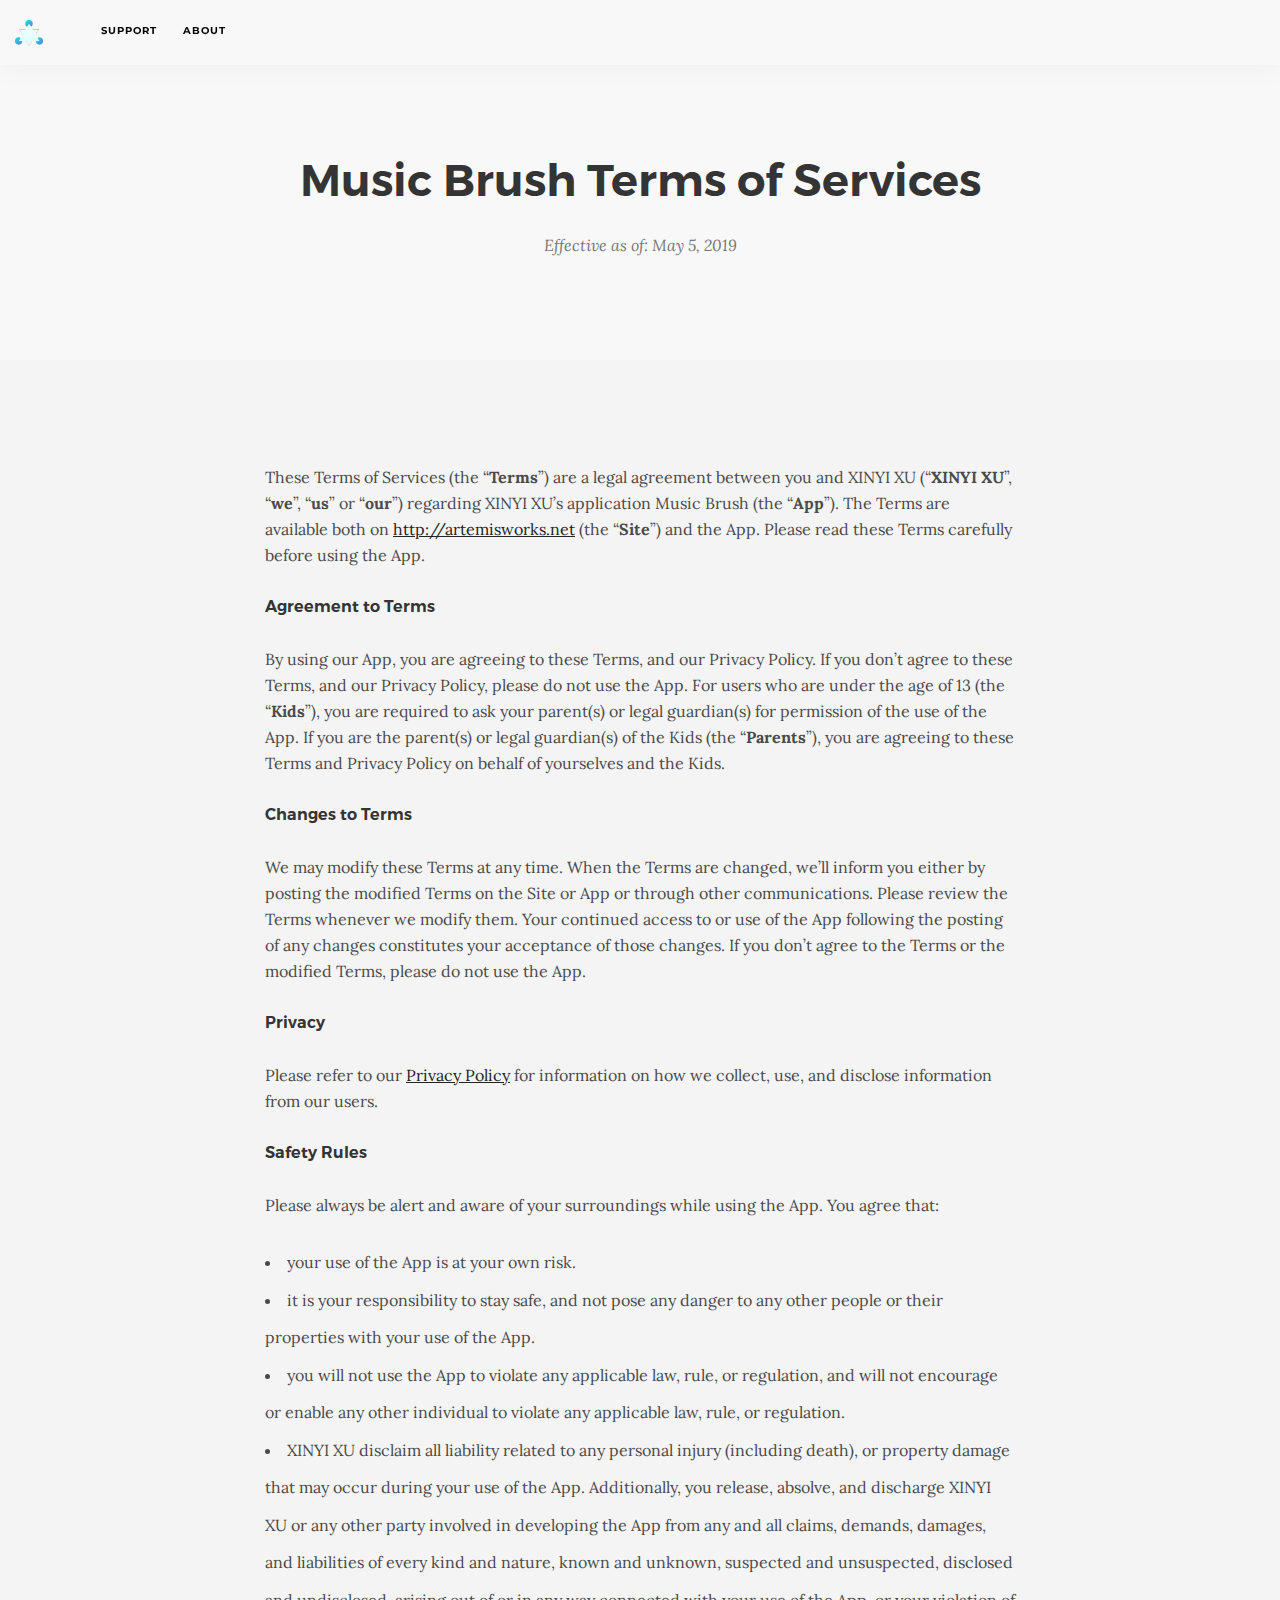
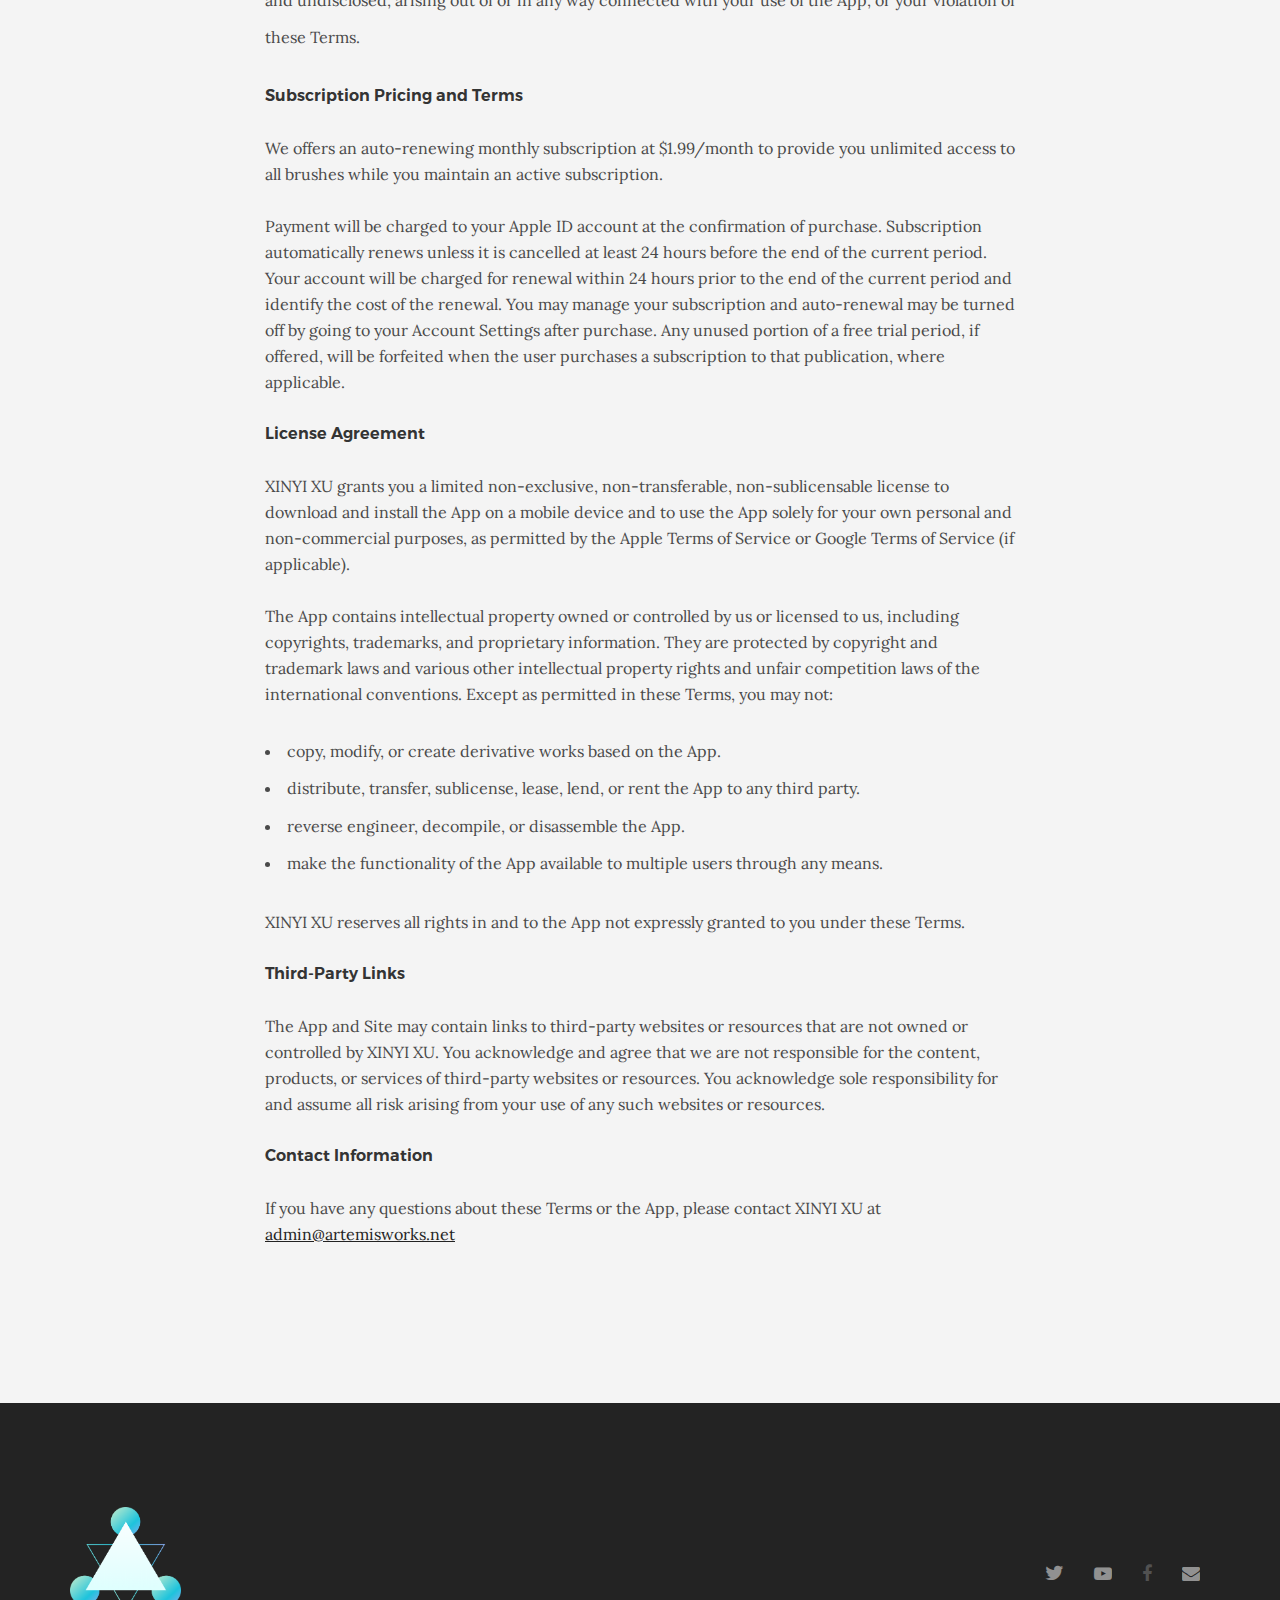
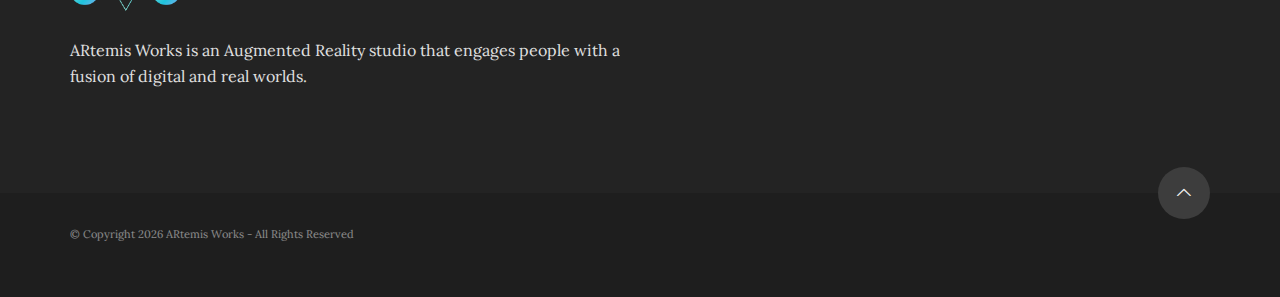
==== commit 2c79f050: "fix" ====
--- a/terms_of_services_music_brush.html
+++ b/terms_of_services_music_brush.html
@@ -49,7 +49,7 @@
                     <div class="row">
                         <div class="col-sm-12 text-center">
                             <br/><br/>
-                            <h2>Humming Lines Terms of Services</h2>
+                            <h2>Music Brush Terms of Services</h2>
                             <span>
                                 <em>Effective as of: May 5, 2019</em>
                             </span>
@@ -64,7 +64,7 @@
                     <div class="row">
                         <div class="col-sm-8 col-sm-offset-2">
                             <p style="color:#4A4A4A">
-                                These Terms of Services (the “<b>Terms</b>”) are a legal agreement between you and XINYI XU (“<b>XINYI XU</b>”, “<b>we</b>”, “<b>us</b>” or “<b>our</b>”) regarding XINYI XU’s application Humming Lines (the “<b>App</b>”). The Terms are available both on <a href="http://artemisworks.net/terms_of_services_humming_lines.html">http://artemisworks.net</a> (the “<b>Site</b>”) and the App. Please read these Terms carefully before using Humming Lines. 
+                                These Terms of Services (the “<b>Terms</b>”) are a legal agreement between you and XINYI XU (“<b>XINYI XU</b>”, “<b>we</b>”, “<b>us</b>” or “<b>our</b>”) regarding XINYI XU’s application Music Brush (the “<b>App</b>”). The Terms are available both on <a href="http://artemisworks.net/terms_of_services_humming_lines.html">http://artemisworks.net</a> (the “<b>Site</b>”) and the App. Please read these Terms carefully before using the App. 
 
                             </p>
                             <h5>Agreement to Terms</h5>
@@ -102,7 +102,7 @@
                             </p>
                             <h5>Subscription Pricing and Terms</h5>
                             <p style="color:#4A4A4A">
-                                We offers an auto-renewing monthly subscription at $1.99/month to provide you unlimited access to all humming brushes while you maintain an active subscription.<br/><br/>
+                                We offers an auto-renewing monthly subscription at $1.99/month to provide you unlimited access to all brushes while you maintain an active subscription.<br/><br/>
 
                                 Payment will be charged to your Apple ID account at the confirmation of purchase. Subscription automatically renews unless it is cancelled at least 24 hours before the end of the current period. Your account will be charged for renewal within 24 hours prior to the end of the current period and identify the cost of the renewal. You may manage your subscription and auto-renewal may be turned off by going to your Account Settings after purchase. Any unused portion of a free trial period, if offered, will be forfeited when the user purchases a subscription to that publication, where applicable. 
 
